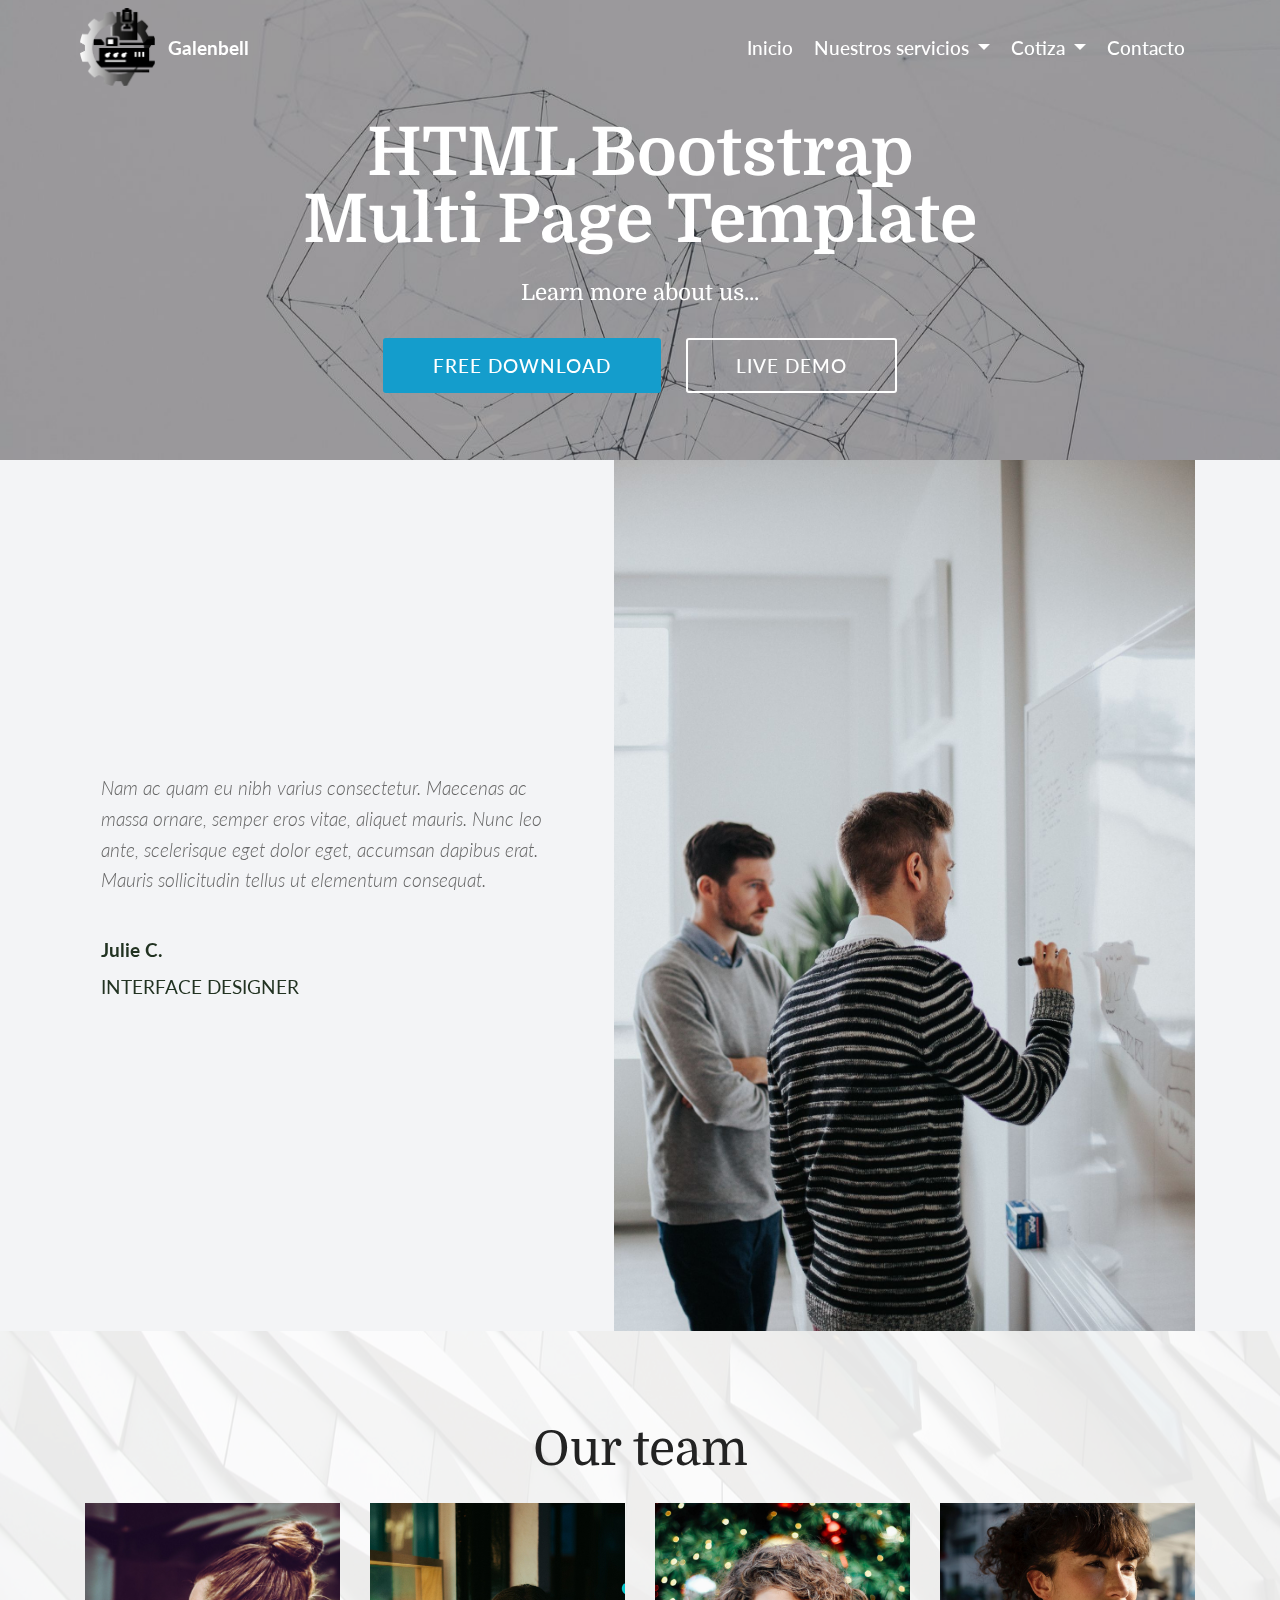
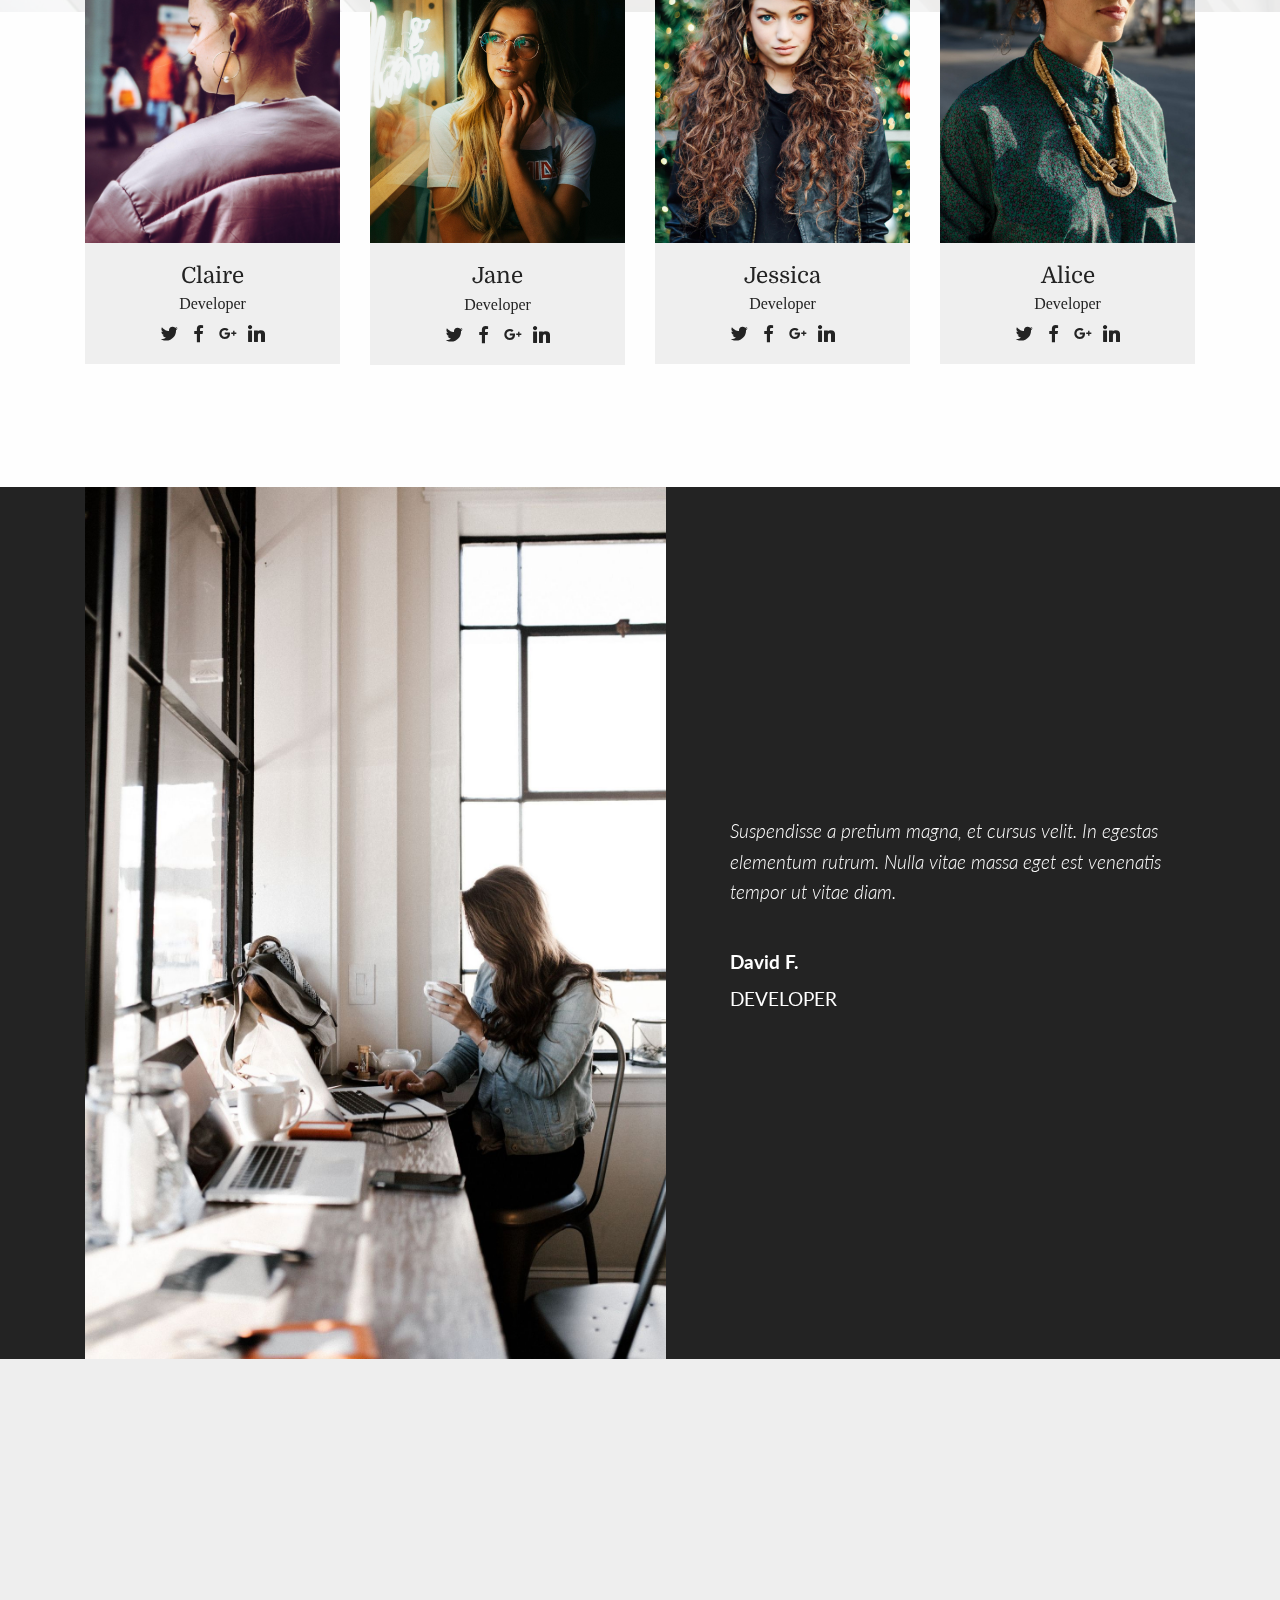
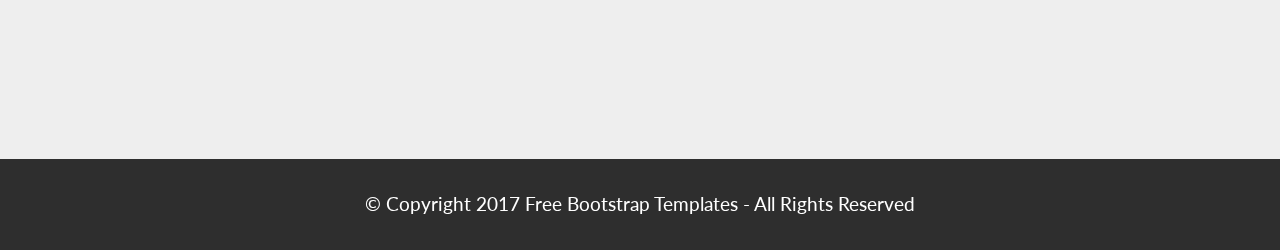
==== multi-page-template.html @ 6aacd571 "domingo-31" ====
<!DOCTYPE html>
<html  >
<head>
  <!-- Site made with Mobirise Website Builder v4.12.4, https://mobirise.com -->
  <meta charset="UTF-8">
  <meta http-equiv="X-UA-Compatible" content="IE=edge">
  <meta name="generator" content="Mobirise v4.12.4, mobirise.com">
  <meta name="viewport" content="width=device-width, initial-scale=1, minimum-scale=1">
  <link rel="shortcut icon" href="assets/images/herta-152x159.png" type="image/x-icon">
  <meta name="description" content="Best Bootstrap HTML Multi Page Template - Free Download">
  
  
  <title>Free HTML Bootstrap Multi Page Template</title>
  <link rel="stylesheet" href="assets/bootstrap/css/bootstrap.min.css">
  <link rel="stylesheet" href="assets/bootstrap/css/bootstrap-grid.min.css">
  <link rel="stylesheet" href="assets/bootstrap/css/bootstrap-reboot.min.css">
  <link rel="stylesheet" href="assets/tether/tether.min.css">
  <link rel="stylesheet" href="assets/dropdown/css/style.css">
  <link rel="stylesheet" href="assets/socicon/css/styles.css">
  <link rel="stylesheet" href="assets/theme/css/style.css">
  <link rel="preload" as="style" href="assets/mobirise/css/mbr-additional.css"><link rel="stylesheet" href="assets/mobirise/css/mbr-additional.css" type="text/css">
  
  
  
</head>
<body>

<!-- Analytics -->
<noscript><iframe src="//www.googletagmanager.com/ns.html?id=GTM-PFK425"
height="0" width="0" style="display:none;visibility:hidden"></iframe></noscript>
<script>(function(w,d,s,l,i){w[l]=w[l]||[];w[l].push({'gtm.start':
new Date().getTime(),event:'gtm.js'});var f=d.getElementsByTagName(s)[0],
j=d.createElement(s),dl=l!='dataLayer'?'&l='+l:'';j.async=true;j.src=
'//www.googletagmanager.com/gtm.js?id='+i+dl;f.parentNode.insertBefore(j,f);
})(window,document,'script','dataLayer','GTM-PFK425');</script>
<!-- /Analytics -->


  <section class="menu cid-qyY7WBynLk" once="menu" id="menu1-c">

    

    <nav class="navbar navbar-expand beta-menu navbar-dropdown align-items-center navbar-fixed-top navbar-toggleable-sm bg-color transparent">
        <button class="navbar-toggler navbar-toggler-right" type="button" data-toggle="collapse" data-target="#navbarSupportedContent" aria-controls="navbarSupportedContent" aria-expanded="false" aria-label="Toggle navigation">
            <div class="hamburger">
                <span></span>
                <span></span>
                <span></span>
                <span></span>
            </div>
        </button>
        <div class="menu-logo">
            <div class="navbar-brand">
                <span class="navbar-logo">
                    <a href="https://mobirise.com">
                         <img src="assets/images/herta-152x159.png" alt="Mobirise" title="" style="height: 4.9rem;">
                    </a>
                </span>
                <span class="navbar-caption-wrap"><a class="navbar-caption text-white display-4" href="https://mobirise.com/bootstrap-template/">Galenbell</a></span>
            </div>
        </div>
          <div class="collapse navbar-collapse" id="navbarSupportedContent">
            <ul class="navbar-nav nav-dropdown nav-right" data-app-modern-menu="true"><li class="nav-item"><a class="nav-link link text-white display-4" href="#top" aria-expanded="true">
                        
                        Inicio</a></li>
                <li class="nav-item dropdown"><a class="nav-link link dropdown-toggle text-white display-4" href="index.html#services3-k" data-toggle="dropdown-submenu" aria-expanded="false">
                        
                        Nuestros servicios&nbsp;</a><div class="dropdown-menu"><a class="dropdown-item text-white display-4" href="https://mobirise.com/bootstrap-template/shopping-cart-template.html"></a><a class="dropdown-item text-white display-4" href="https://mobirise.com/bootstrap-template/contact-form-template.html"></a></div></li>
                
                <li class="nav-item dropdown">
                    <a class="nav-link link dropdown-toggle text-white display-4" href="index.html#header15-2" data-toggle="dropdown-submenu" aria-expanded="false">Cotiza&nbsp;</a><div class="dropdown-menu"><a class="dropdown-item text-white display-4" href="https://mobirise.com/bootstrap-template/one-page.html"></a></div>
                </li><li class="nav-item"><a class="nav-link link text-white display-4" href="index.html#footer2-a" aria-expanded="false">Contacto&nbsp;</a></li></ul>
            
        </div>
    </nav>
</section>

<section class="engine"><a href="https://mobirise.info/p">web templates free download</a></section><section class="mbr-section content5 cid-qzaiAC1a7Y mbr-parallax-background" id="content5-d">

    

    <div class="mbr-overlay" style="opacity: 0.5; background-color: rgb(79, 73, 67);">
    </div>

    <div class="container">
        <div class="media-container-row">
            <div class="title col-12 col-md-8">
                <h1 class="align-center mbr-bold mbr-white pb-3 mbr-fonts-style display-1">HTML Bootstrap Multi Page Template</h1>
                <h3 class="mbr-section-subtitle align-center mbr-light mbr-white pb-3 mbr-fonts-style display-5">Learn more about us...</h3>
                
                <div class="mbr-section-btn align-center"><a class="btn btn-primary display-4" href="https://mobirise.com/bootstrap-template/mobirise-free-template.zip">FREE DOWNLOAD</a>
                    <a class="btn btn-white-outline display-4" href="#">LIVE DEMO</a></div>
            </div>
        </div>
    </div>
</section>

<section class="testimonials3 cid-qzajqq5WCZ" id="testimonials3-e">

    

    

    <div class="container">
        <div class="media-container-row">
            <div class="media-content px-3 align-self-center mbr-white py-2">
                <p class="mbr-text testimonial-text mbr-fonts-style display-7">
                   Nam ac quam eu nibh varius consectetur. Maecenas ac massa ornare, semper eros vitae, aliquet mauris. Nunc leo ante, scelerisque eget dolor eget, accumsan dapibus erat. Mauris sollicitudin tellus ut elementum consequat.&nbsp;</p>
                <p class="mbr-author-name pt-4 mb-2 mbr-fonts-style display-7">
                   Julie C.
                </p>
                <p class="mbr-author-desc mbr-fonts-style display-7">
                   INTERFACE DESIGNER
                </p>
            </div>

            <div class="mbr-figure pl-lg-5" style="width: 130%;">
              <img src="assets/images/jonathan-velasquez-384018-1333x2000.jpg" alt="" title="">
            </div>
        </div>
    </div>
</section>

<section class="features16 cid-qzajtcVNI0 mbr-parallax-background" id="features16-g">
    
    
    <div class="mbr-overlay" style="opacity: 0.9; background-color: rgb(255, 255, 255);">
    </div>
    <div class="container align-center">
        <h2 class="pb-3 mbr-fonts-style mbr-section-title display-2">
            Our team</h2>
        
        <div class="row media-row">
            
        <div class="team-item col-lg-3 col-md-6">
                <div class="item-image">
                    <img src="assets/images/mike-wilson-253599-2189x2918.jpg" alt="" title="">
                </div>
                <div class="item-caption py-3">
                    <div class="item-name px-2">
                        <p class="mbr-fonts-style display-5">
                           Claire</p>
                    </div>
                    <div class="item-role px-2">
                        <p>Developer</p>
                    </div>
                    <div class="item-social pt-2">
                        <a href="https://twitter.com/mobirise" target="_blank">
                            <span class="p-1 socicon-twitter socicon mbr-iconfont mbr-iconfont-social"></span>
                            <span class="p-1 socicon-facebook socicon mbr-iconfont mbr-iconfont-social"></span>
                            <span class="p-1 socicon-googleplus socicon mbr-iconfont mbr-iconfont-social"></span>
                            <span class="p-1 socicon-linkedin socicon mbr-iconfont mbr-iconfont-social"></span>
                            
                            
                        </a>
                    </div>
                </div>
            </div><div class="team-item col-lg-3 col-md-6">
                <div class="item-image">
                    <img src="assets/images/matthew-kane-368726-1996x2666.jpg" alt="" title="">
                </div>
                <div class="item-caption py-3">
                    <div class="item-name px-2">
                        <p class="mbr-fonts-style display-5">
                           Jane</p>
                    </div>
                    <div class="item-role px-2">
                        <p>Developer</p>
                    </div>
                    <div class="item-social pt-2">
                        <a href="https://twitter.com/mobirise" target="_blank">
                            <span class="p-1 socicon-twitter socicon mbr-iconfont mbr-iconfont-social"></span>
                            <span class="p-1 socicon-facebook socicon mbr-iconfont mbr-iconfont-social"></span>
                            <span class="p-1 socicon-googleplus socicon mbr-iconfont mbr-iconfont-social"></span>
                            <span class="p-1 socicon-linkedin socicon mbr-iconfont mbr-iconfont-social"></span>
                            
                            
                        </a>
                    </div>
                </div>
            </div><div class="team-item col-lg-3 col-md-6">
                <div class="item-image">
                    <img src="assets/images/drew-graham-332559-1500x2000.jpg" alt="" title="">
                </div>
                <div class="item-caption py-3">
                    <div class="item-name px-2">
                        <p class="mbr-fonts-style display-5">
                           Jessica</p>
                    </div>
                    <div class="item-role px-2">
                        <p>Developer</p>
                    </div>
                    <div class="item-social pt-2">
                        <a href="https://twitter.com/mobirise" target="_blank">
                            <span class="p-1 socicon-twitter socicon mbr-iconfont mbr-iconfont-social"></span>
                            <span class="p-1 socicon-facebook socicon mbr-iconfont mbr-iconfont-social"></span>
                            <span class="p-1 socicon-googleplus socicon mbr-iconfont mbr-iconfont-social"></span>
                            <span class="p-1 socicon-linkedin socicon mbr-iconfont mbr-iconfont-social"></span>
                            
                            
                        </a>
                    </div>
                </div>
            </div><div class="team-item col-lg-3 col-md-6">
                <div class="item-image">
                    <img src="assets/images/rawpixel-com-330235-1500x2000.jpg" alt="" title="">
                </div>
                <div class="item-caption py-3">
                    <div class="item-name px-2">
                        <p class="mbr-fonts-style display-5">Alice</p>
                    </div>
                    <div class="item-role px-2">
                        <p>Developer</p>
                    </div>
                    <div class="item-social pt-2">
                        <a href="https://twitter.com/mobirise" target="_blank">
                            <span class="p-1 socicon-twitter socicon mbr-iconfont mbr-iconfont-social"></span>
                            <span class="p-1 socicon-facebook socicon mbr-iconfont mbr-iconfont-social"></span>
                            <span class="p-1 socicon-googleplus socicon mbr-iconfont mbr-iconfont-social"></span>
                            <span class="p-1 socicon-linkedin socicon mbr-iconfont mbr-iconfont-social"></span>
                            
                            
                        </a>
                    </div>
                </div>
            </div></div>    
    </div>
</section>

<section class="testimonials2 cid-qzajqO2DCC" id="testimonials2-f">

    

    

    <div class="container">
        <div class="media-container-row">
            <div class="mbr-figure pr-lg-5" style="width: 130%;">
              <img src="assets/images/andrew-neel-218073-1333x2000.jpg" alt="" title="">
            </div>
            <div class="media-content px-3 align-self-center mbr-white py-2">
                    <p class="mbr-text testimonial-text mbr-fonts-style display-7">
                       Suspendisse a pretium magna, et cursus velit. In egestas elementum rutrum. Nulla vitae massa eget est venenatis tempor ut vitae diam.
                    </p>
                    <p class="mbr-author-name pt-4 mb-2 mbr-fonts-style display-7">
                       David F.
                    </p>
                    <p class="mbr-author-desc mbr-fonts-style display-7">
                       DEVELOPER
                    </p>
            </div>
        </div>
    </div>
</section>

<section class="map1 cid-qzakXpK2SH" id="map1-h">

     

    <div class="google-map"></div>
</section>

<section once="" class="cid-qzakYiRxfz" id="footer6-i">

    

    

    <div class="container">
        <div class="media-container-row align-center mbr-white">
            <div class="col-12">
                <p class="mbr-text mb-0 mbr-fonts-style display-7">
                    © Copyright 2017 <a href="https://mobirise.com/bootstrap-template/" class="text-white">Free Bootstrap Templates</a> - All Rights Reserved
                </p>
            </div>
        </div>
    </div>
</section>


  <script src="assets/web/assets/jquery/jquery.min.js"></script>
  <script src="assets/popper/popper.min.js"></script>
  <script src="assets/bootstrap/js/bootstrap.min.js"></script>
  <script src="assets/tether/tether.min.js"></script>
  <script src="assets/smoothscroll/smooth-scroll.js"></script>
  <script src="assets/dropdown/js/nav-dropdown.js"></script>
  <script src="assets/dropdown/js/navbar-dropdown.js"></script>
  <script src="assets/touchswipe/jquery.touch-swipe.min.js"></script>
  <script src="assets/parallax/jarallax.min.js"></script>
  <script src="assets/theme/js/script.js"></script>
  
  
</body>
</html>
---- assets/dropdown/css/style.css ----
.navbar-dropdown {
  left: 0;
  padding: 0;
  position: absolute;
  right: 0;
  top: 0;
  transition: all 0.45s ease;
  z-index: 1030;
  background: #282828; }
  .navbar-dropdown .navbar-logo {
    margin-right: 0.8rem;
    transition: margin 0.3s ease-in-out;
    vertical-align: middle; }
    .navbar-dropdown .navbar-logo img {
      height: 3.125rem;
      transition: all 0.3s ease-in-out; }
    .navbar-dropdown .navbar-logo.mbr-iconfont {
      font-size: 3.125rem;
      line-height: 3.125rem; }
  .navbar-dropdown .navbar-caption {
    font-weight: 700;
    white-space: normal;
    vertical-align: -4px;
    line-height: 3.125rem !important; }
    .navbar-dropdown .navbar-caption, .navbar-dropdown .navbar-caption:hover {
      color: inherit;
      text-decoration: none; }
  .navbar-dropdown .mbr-iconfont + .navbar-caption {
    vertical-align: -1px; }
  .navbar-dropdown.navbar-fixed-top {
    position: fixed; }
  .navbar-dropdown .navbar-brand span {
    vertical-align: -4px; }
  .navbar-dropdown.bg-color.transparent {
    background: none; }
  .navbar-dropdown.navbar-short .navbar-brand {
    padding: 0.625rem 0; }
    .navbar-dropdown.navbar-short .navbar-brand span {
      vertical-align: -1px; }
  .navbar-dropdown.navbar-short .navbar-caption {
    line-height: 2.375rem !important;
    vertical-align: -2px; }
  .navbar-dropdown.navbar-short .navbar-logo {
    margin-right: 0.5rem; }
    .navbar-dropdown.navbar-short .navbar-logo img {
      height: 2.375rem; }
    .navbar-dropdown.navbar-short .navbar-logo.mbr-iconfont {
      font-size: 2.375rem;
      line-height: 2.375rem; }
  .navbar-dropdown.navbar-short .mbr-table-cell {
    height: 3.625rem; }
  .navbar-dropdown .navbar-close {
    left: 0.6875rem;
    position: fixed;
    top: 0.75rem;
    z-index: 1000; }
  .navbar-dropdown .hamburger-icon {
    content: "";
    display: inline-block;
    vertical-align: middle;
    width: 16px;
    -webkit-box-shadow: 0 -6px 0 1px #282828,0 0 0 1px #282828,0 6px 0 1px #282828;
    -moz-box-shadow: 0 -6px 0 1px #282828,0 0 0 1px #282828,0 6px 0 1px #282828;
    box-shadow: 0 -6px 0 1px #282828,0 0 0 1px #282828,0 6px 0 1px #282828; }

.dropdown-menu .dropdown-toggle[data-toggle="dropdown-submenu"]::after {
  border-bottom: 0.35em solid transparent;
  border-left: 0.35em solid;
  border-right: 0;
  border-top: 0.35em solid transparent;
  margin-left: 0.3rem; }

.dropdown-menu .dropdown-item:focus {
  outline: 0; }

.nav-dropdown {
  font-size: 0.75rem;
  font-weight: 500;
  height: auto !important; }
  .nav-dropdown .nav-btn {
    padding-left: 1rem; }
  .nav-dropdown .link {
    margin: .667em 1.667em;
    font-weight: 500;
    padding: 0;
    transition: color .2s ease-in-out; }
    .nav-dropdown .link.dropdown-toggle {
      margin-right: 2.583em; }
      .nav-dropdown .link.dropdown-toggle::after {
        margin-left: .25rem;
        border-top: 0.35em solid;
        border-right: 0.35em solid transparent;
        border-left: 0.35em solid transparent;
        border-bottom: 0; }
      .nav-dropdown .link.dropdown-toggle[aria-expanded="true"] {
        margin: 0;
        padding: 0.667em 3.263em  0.667em 1.667em; }
  .nav-dropdown .link::after,
  .nav-dropdown .dropdown-item::after {
    color: inherit; }
  .nav-dropdown .btn {
    font-size: 0.75rem;
    font-weight: 700;
    letter-spacing: 0;
    margin-bottom: 0;
    padding-left: 1.25rem;
    padding-right: 1.25rem; }
  .nav-dropdown .dropdown-menu {
    border-radius: 0;
    border: 0;
    left: 0;
    margin: 0;
    padding-bottom: 1.25rem;
    padding-top: 1.25rem;
    position: relative; }
  .nav-dropdown .dropdown-submenu {
    margin-left: 0.125rem;
    top: 0; }
  .nav-dropdown .dropdown-item {
    font-weight: 500;
    line-height: 2;
    padding: 0.3846em 4.615em 0.3846em 1.5385em;
    position: relative;
    transition: color .2s ease-in-out, background-color .2s ease-in-out; }
    .nav-dropdown .dropdown-item::after {
      margin-top: -0.3077em;
      position: absolute;
      right: 1.1538em;
      top: 50%; }
    .nav-dropdown .dropdown-item:focus, .nav-dropdown .dropdown-item:hover {
      background: none; }

@media (max-width: 767px) {
  .nav-dropdown.navbar-toggleable-sm {
    bottom: 0;
    display: none;
    left: 0;
    overflow-x: hidden;
    position: fixed;
    top: 0;
    transform: translateX(-100%);
    -ms-transform: translateX(-100%);
    -webkit-transform: translateX(-100%);
    width: 18.75rem;
    z-index: 999; } }
.nav-dropdown.navbar-toggleable-xl {
  bottom: 0;
  display: none;
  left: 0;
  overflow-x: hidden;
  position: fixed;
  top: 0;
  transform: translateX(-100%);
  -ms-transform: translateX(-100%);
  -webkit-transform: translateX(-100%);
  width: 18.75rem;
  z-index: 999; }

.nav-dropdown-sm {
  display: block !important;
  overflow-x: hidden;
  overflow: auto;
  padding-top: 3.875rem; }
  .nav-dropdown-sm::after {
    content: "";
    display: block;
    height: 3rem;
    width: 100%; }
  .nav-dropdown-sm.collapse.in ~ .navbar-close {
    display: block !important; }
  .nav-dropdown-sm.collapsing, .nav-dropdown-sm.collapse.in {
    transform: translateX(0);
    -ms-transform: translateX(0);
    -webkit-transform: translateX(0);
    transition: all 0.25s ease-out;
    -webkit-transition: all 0.25s ease-out;
    background: #282828; }
  .nav-dropdown-sm.collapsing[aria-expanded="false"] {
    transform: translateX(-100%);
    -ms-transform: translateX(-100%);
    -webkit-transform: translateX(-100%); }
  .nav-dropdown-sm .nav-item {
    display: block;
    margin-left: 0 !important;
    padding-left: 0; }
  .nav-dropdown-sm .link,
  .nav-dropdown-sm .dropdown-item {
    border-top: 1px dotted rgba(255, 255, 255, 0.1);
    font-size: 0.8125rem;
    line-height: 1.6;
    margin: 0 !important;
    padding: 0.875rem 2.4rem 0.875rem 1.5625rem !important;
    position: relative;
    white-space: normal; }
    .nav-dropdown-sm .link:focus, .nav-dropdown-sm .link:hover,
    .nav-dropdown-sm .dropdown-item:focus,
    .nav-dropdown-sm .dropdown-item:hover {
      background: rgba(0, 0, 0, 0.2) !important;
      color: #c0a375; }
  .nav-dropdown-sm .nav-btn {
    position: relative;
    padding: 1.5625rem 1.5625rem 0 1.5625rem; }
    .nav-dropdown-sm .nav-btn::before {
      border-top: 1px dotted rgba(255, 255, 255, 0.1);
      content: "";
      left: 0;
      position: absolute;
      top: 0;
      width: 100%; }
    .nav-dropdown-sm .nav-btn + .nav-btn {
      padding-top: 0.625rem; }
      .nav-dropdown-sm .nav-btn + .nav-btn::before {
        display: none; }
  .nav-dropdown-sm .btn {
    padding: 0.625rem 0; }
  .nav-dropdown-sm .dropdown-toggle[data-toggle="dropdown-submenu"]::after {
    margin-left: .25rem;
    border-top: 0.35em solid;
    border-right: 0.35em solid transparent;
    border-left: 0.35em solid transparent;
    border-bottom: 0; }
  .nav-dropdown-sm .dropdown-toggle[data-toggle="dropdown-submenu"][aria-expanded="true"]::after {
    border-top: 0;
    border-right: 0.35em solid transparent;
    border-left: 0.35em solid transparent;
    border-bottom: 0.35em solid; }
  .nav-dropdown-sm .dropdown-menu {
    margin: 0;
    padding: 0;
    position: relative;
    top: 0;
    left: 0;
    width: 100%;
    border: 0;
    float: none;
    border-radius: 0;
    background: none; }
  .nav-dropdown-sm .dropdown-submenu {
    left: 100%;
    margin-left: 0.125rem;
    margin-top: -1.25rem;
    top: 0; }

.navbar-toggleable-sm .nav-dropdown .dropdown-menu {
  position: absolute; }

.navbar-toggleable-sm .nav-dropdown .dropdown-submenu {
  left: 100%;
  margin-left: 0.125rem;
  margin-top: -1.25rem;
  top: 0; }

.navbar-toggleable-sm.opened .nav-dropdown .dropdown-menu {
  position: relative; }

.navbar-toggleable-sm.opened .nav-dropdown .dropdown-submenu {
  left: 0;
  margin-left: 00rem;
  margin-top: 0rem;
  top: 0; }

.is-builder .nav-dropdown.collapsing {
  transition: none !important; }

/*# sourceMappingURL=style.css.map */
---- assets/socicon/css/styles.css ----
@charset "UTF-8";

@font-face {
  font-family: 'Socicon';
  src:  url('../fonts/socicon.eot');
  src:  url('../fonts/socicon.eot?#iefix') format('embedded-opentype'),
    url('../fonts/socicon.woff2') format('woff2'),
    url('../fonts/socicon.ttf') format('truetype'),
    url('../fonts/socicon.woff') format('woff'),
    url('../fonts/socicon.svg#socicon') format('svg');
  font-weight: normal;
  font-style: normal;
}

[data-icon]:before {
  font-family: "socicon" !important;
  content: attr(data-icon);
  font-style: normal !important;
  font-weight: normal !important;
  font-variant: normal !important;
  text-transform: none !important;
  speak: none;
  line-height: 1;
  -webkit-font-smoothing: antialiased;
  -moz-osx-font-smoothing: grayscale;
}

[class^="socicon-"], [class*=" socicon-"] {
  /* use !important to prevent issues with browser extensions that change fonts */
  font-family: 'Socicon' !important;
  speak: none;
  font-style: normal;
  font-weight: normal;
  font-variant: normal;
  text-transform: none;
  line-height: 1;

  /* Better Font Rendering =========== */
  -webkit-font-smoothing: antialiased;
  -moz-osx-font-smoothing: grayscale;
}

.socicon-eitaa:before {
  content: "\e97c";
}
.socicon-soroush:before {
  content: "\e97d";
}
.socicon-bale:before {
  content: "\e97e";
}
.socicon-zazzle:before {
  content: "\e97b";
}
.socicon-society6:before {
  content: "\e97a";
}
.socicon-redbubble:before {
  content: "\e979";
}
.socicon-avvo:before {
  content: "\e978";
}
.socicon-stitcher:before {
  content: "\e977";
}
.socicon-googlehangouts:before {
  content: "\e974";
}
.socicon-dlive:before {
  content: "\e975";
}
.socicon-vsco:before {
  content: "\e976";
}
.socicon-flipboard:before {
  content: "\e973";
}
.socicon-ubuntu:before {
  content: "\e958";
}
.socicon-artstation:before {
  content: "\e959";
}
.socicon-invision:before {
  content: "\e95a";
}
.socicon-torial:before {
  content: "\e95b";
}
.socicon-collectorz:before {
  content: "\e95c";
}
.socicon-seenthis:before {
  content: "\e95d";
}
.socicon-googleplaymusic:before {
  content: "\e95e";
}
.socicon-debian:before {
  content: "\e95f";
}
.socicon-filmfreeway:before {
  content: "\e960";
}
.socicon-gnome:before {
  content: "\e961";
}
.socicon-itchio:before {
  content: "\e962";
}
.socicon-jamendo:before {
  content: "\e963";
}
.socicon-mix:before {
  content: "\e964";
}
.socicon-sharepoint:before {
  content: "\e965";
}
.socicon-tinder:before {
  content: "\e966";
}
.socicon-windguru:before {
  content: "\e967";
}
.socicon-cdbaby:before {
  content: "\e968";
}
.socicon-elementaryos:before {
  content: "\e969";
}
.socicon-stage32:before {
  content: "\e96a";
}
.socicon-tiktok:before {
  content: "\e96b";
}
.socicon-gitter:before {
  content: "\e96c";
}
.socicon-letterboxd:before {
  content: "\e96d";
}
.socicon-threema:before {
  content: "\e96e";
}
.socicon-splice:before {
  content: "\e96f";
}
.socicon-metapop:before {
  content: "\e970";
}
.socicon-naver:before {
  content: "\e971";
}
.socicon-remote:before {
  content: "\e972";
}
.socicon-internet:before {
  content: "\e957";
}
.socicon-moddb:before {
  content: "\e94b";
}
.socicon-indiedb:before {
  content: "\e94c";
}
.socicon-traxsource:before {
  content: "\e94d";
}
.socicon-gamefor:before {
  content: "\e94e";
}
.socicon-pixiv:before {
  content: "\e94f";
}
.socicon-myanimelist:before {
  content: "\e950";
}
.socicon-blackberry:before {
  content: "\e951";
}
.socicon-wickr:before {
  content: "\e952";
}
.socicon-spip:before {
  content: "\e953";
}
.socicon-napster:before {
  content: "\e954";
}
.socicon-beatport:before {
  content: "\e955";
}
.socicon-hackerone:before {
  content: "\e956";
}
.socicon-hackernews:before {
  content: "\e946";
}
.socicon-smashwords:before {
  content: "\e947";
}
.socicon-kobo:before {
  content: "\e948";
}
.socicon-bookbub:before {
  content: "\e949";
}
.socicon-mailru:before {
  content: "\e94a";
}
.socicon-gitlab:before {
  content: "\e945";
}
.socicon-instructables:before {
  content: "\e944";
}
.socicon-portfolio:before {
  content: "\e943";
}
.socicon-codered:before {
  content: "\e940";
}
.socicon-origin:before {
  content: "\e941";
}
.socicon-nextdoor:before {
  content: "\e942";
}
.socicon-udemy:before {
  content: "\e93f";
}
.socicon-livemaster:before {
  content: "\e93e";
}
.socicon-crunchbase:before {
  content: "\e93b";
}
.socicon-homefy:before {
  content: "\e93c";
}
.socicon-calendly:before {
  content: "\e93d";
}
.socicon-realtor:before {
  content: "\e90f";
}
.socicon-tidal:before {
  content: "\e910";
}
.socicon-qobuz:before {
  content: "\e911";
}
.socicon-natgeo:before {
  content: "\e912";
}
.socicon-mastodon:before {
  content: "\e913";
}
.socicon-unsplash:before {
  content: "\e914";
}
.socicon-homeadvisor:before {
  content: "\e915";
}
.socicon-angieslist:before {
  content: "\e916";
}
.socicon-codepen:before {
  content: "\e917";
}
.socicon-slack:before {
  content: "\e918";
}
.socicon-openaigym:before {
  content: "\e919";
}
.socicon-logmein:before {
  content: "\e91a";
}
.socicon-fiverr:before {
  content: "\e91b";
}
.socicon-gotomeeting:before {
  content: "\e91c";
}
.socicon-aliexpress:before {
  content: "\e91d";
}
.socicon-guru:before {
  content: "\e91e";
}
.socicon-appstore:before {
  content: "\e91f";
}
.socicon-homes:before {
  content: "\e920";
}
.socicon-zoom:before {
  content: "\e921";
}
.socicon-alibaba:before {
  content: "\e922";
}
.socicon-craigslist:before {
  content: "\e923";
}
.socicon-wix:before {
  content: "\e924";
}
.socicon-redfin:before {
  content: "\e925";
}
.socicon-googlecalendar:before {
  content: "\e926";
}
.socicon-shopify:before {
  content: "\e927";
}
.socicon-freelancer:before {
  content: "\e928";
}
.socicon-seedrs:before {
  content: "\e929";
}
.socicon-bing:before {
  content: "\e92a";
}
.socicon-doodle:before {
  content: "\e92b";
}
.socicon-bonanza:before {
  content: "\e92c";
}
.socicon-squarespace:before {
  content: "\e92d";
}
.socicon-toptal:before {
  content: "\e92e";
}
.socicon-gust:before {
  content: "\e92f";
}
.socicon-ask:before {
  content: "\e930";
}
.socicon-trulia:before {
  content: "\e931";
}
.socicon-loomly:before {
  content: "\e932";
}
.socicon-ghost:before {
  content: "\e933";
}
.socicon-upwork:before {
  content: "\e934";
}
.socicon-fundable:before {
  content: "\e935";
}
.socicon-booking:before {
  content: "\e936";
}
.socicon-googlemaps:before {
  content: "\e937";
}
.socicon-zillow:before {
  content: "\e938";
}
.socicon-niconico:before {
  content: "\e939";
}
.socicon-toneden:before {
  content: "\e93a";
}
.socicon-augment:before {
  content: "\e908";
}
.socicon-bitbucket:before {
  content: "\e909";
}
.socicon-fyuse:before {
  content: "\e90a";
}
.socicon-yt-gaming:before {
  content: "\e90b";
}
.socicon-sketchfab:before {
  content: "\e90c";
}
.socicon-mobcrush:before {
  content: "\e90d";
}
.socicon-microsoft:before {
  content: "\e90e";
}
.socicon-pandora:before {
  content: "\e907";
}
.socicon-messenger:before {
  content: "\e906";
}
.socicon-gamewisp:before {
  content: "\e905";
}
.socicon-bloglovin:before {
  content: "\e904";
}
.socicon-tunein:before {
  content: "\e903";
}
.socicon-gamejolt:before {
  content: "\e901";
}
.socicon-trello:before {
  content: "\e902";
}
.socicon-spreadshirt:before {
  content: "\e900";
}
.socicon-500px:before {
  content: "\e000";
}
.socicon-8tracks:before {
  content: "\e001";
}
.socicon-airbnb:before {
  content: "\e002";
}
.socicon-alliance:before {
  content: "\e003";
}
.socicon-amazon:before {
  content: "\e004";
}
.socicon-amplement:before {
  content: "\e005";
}
.socicon-android:before {
  content: "\e006";
}
.socicon-angellist:before {
  content: "\e007";
}
.socicon-apple:before {
  content: "\e008";
}
.socicon-appnet:before {
  content: "\e009";
}
.socicon-baidu:before {
  content: "\e00a";
}
.socicon-bandcamp:before {
  content: "\e00b";
}
.socicon-battlenet:before {
  content: "\e00c";
}
.socicon-mixer:before {
  content: "\e00d";
}
.socicon-bebee:before {
  content: "\e00e";
}
.socicon-bebo:before {
  content: "\e00f";
}
.socicon-behance:before {
  content: "\e010";
}
.socicon-blizzard:before {
  content: "\e011";
}
.socicon-blogger:before {
  content: "\e012";
}
.socicon-buffer:before {
  content: "\e013";
}
.socicon-chrome:before {
  content: "\e014";
}
.socicon-coderwall:before {
  content: "\e015";
}
.socicon-curse:before {
  content: "\e016";
}
.socicon-dailymotion:before {
  content: "\e017";
}
.socicon-deezer:before {
  content: "\e018";
}
.socicon-delicious:before {
  content: "\e019";
}
.socicon-deviantart:before {
  content: "\e01a";
}
.socicon-diablo:before {
  content: "\e01b";
}
.socicon-digg:before {
  content: "\e01c";
}
.socicon-discord:before {
  content: "\e01d";
}
.socicon-disqus:before {
  content: "\e01e";
}
.socicon-douban:before {
  content: "\e01f";
}
.socicon-draugiem:before {
  content: "\e020";
}
.socicon-dribbble:before {
  content: "\e021";
}
.socicon-drupal:before {
  content: "\e022";
}
.socicon-ebay:before {
  content: "\e023";
}
.socicon-ello:before {
  content: "\e024";
}
.socicon-endomodo:before {
  content: "\e025";
}
.socicon-envato:before {
  content: "\e026";
}
.socicon-etsy:before {
  content: "\e027";
}
.socicon-facebook:before {
  content: "\e028";
}
.socicon-feedburner:before {
  content: "\e029";
}
.socicon-filmweb:before {
  content: "\e02a";
}
.socicon-firefox:before {
  content: "\e02b";
}
.socicon-flattr:before {
  content: "\e02c";
}
.socicon-flickr:before {
  content: "\e02d";
}
.socicon-formulr:before {
  content: "\e02e";
}
.socicon-forrst:before {
  content: "\e02f";
}
.socicon-foursquare:before {
  content: "\e030";
}
.socicon-friendfeed:before {
  content: "\e031";
}
.socicon-github:before {
  content: "\e032";
}
.socicon-goodreads:before {
  content: "\e033";
}
.socicon-google:before {
  content: "\e034";
}
.socicon-googlescholar:before {
  content: "\e035";
}
.socicon-googlegroups:before {
  content: "\e036";
}
.socicon-googlephotos:before {
  content: "\e037";
}
.socicon-googleplus:before {
  content: "\e038";
}
.socicon-grooveshark:before {
  content: "\e039";
}
.socicon-hackerrank:before {
  content: "\e03a";
}
.socicon-hearthstone:before {
  content: "\e03b";
}
.socicon-hellocoton:before {
  content: "\e03c";
}
.socicon-heroes:before {
  content: "\e03d";
}
.socicon-smashcast:before {
  content: "\e03e";
}
.socicon-horde:before {
  content: "\e03f";
}
.socicon-houzz:before {
  content: "\e040";
}
.socicon-icq:before {
  content: "\e041";
}
.socicon-identica:before {
  content: "\e042";
}
.socicon-imdb:before {
  content: "\e043";
}
.socicon-instagram:before {
  content: "\e044";
}
.socicon-issuu:before {
  content: "\e045";
}
.socicon-istock:before {
  content: "\e046";
}
.socicon-itunes:before {
  content: "\e047";
}
.socicon-keybase:before {
  content: "\e048";
}
.socicon-lanyrd:before {
  content: "\e049";
}
.socicon-lastfm:before {
  content: "\e04a";
}
.socicon-line:before {
  content: "\e04b";
}
.socicon-linkedin:before {
  content: "\e04c";
}
.socicon-livejournal:before {
  content: "\e04d";
}
.socicon-lyft:before {
  content: "\e04e";
}
.socicon-macos:before {
  content: "\e04f";
}
.socicon-mail:before {
  content: "\e050";
}
.socicon-medium:before {
  content: "\e051";
}
.socicon-meetup:before {
  content: "\e052";
}
.socicon-mixcloud:before {
  content: "\e053";
}
.socicon-modelmayhem:before {
  content: "\e054";
}
.socicon-mumble:before {
  content: "\e055";
}
.socicon-myspace:before {
  content: "\e056";
}
.socicon-newsvine:before {
  content: "\e057";
}
.socicon-nintendo:before {
  content: "\e058";
}
.socicon-npm:before {
  content: "\e059";
}
.socicon-odnoklassniki:before {
  content: "\e05a";
}
.socicon-openid:before {
  content: "\e05b";
}
.socicon-opera:before {
  content: "\e05c";
}
.socicon-outlook:before {
  content: "\e05d";
}
.socicon-overwatch:before {
  content: "\e05e";
}
.socicon-patreon:before {
  content: "\e05f";
}
.socicon-paypal:before {
  content: "\e060";
}
.socicon-periscope:before {
  content: "\e061";
}
.socicon-persona:before {
  content: "\e062";
}
.socicon-pinterest:before {
  content: "\e063";
}
.socicon-play:before {
  content: "\e064";
}
.socicon-player:before {
  content: "\e065";
}
.socicon-playstation:before {
  content: "\e066";
}
.socicon-pocket:before {
  content: "\e067";
}
.socicon-qq:before {
  content: "\e068";
}
.socicon-quora:before {
  content: "\e069";
}
.socicon-raidcall:before {
  content: "\e06a";
}
.socicon-ravelry:before {
  content: "\e06b";
}
.socicon-reddit:before {
  content: "\e06c";
}
.socicon-renren:before {
  content: "\e06d";
}
.socicon-researchgate:before {
  content: "\e06e";
}
.socicon-residentadvisor:before {
  content: "\e06f";
}
.socicon-reverbnation:before {
  content: "\e070";
}
.socicon-rss:before {
  content: "\e071";
}
.socicon-sharethis:before {
  content: "\e072";
}
.socicon-skype:before {
  content: "\e073";
}
.socicon-slideshare:before {
  content: "\e074";
}
.socicon-smugmug:before {
  content: "\e075";
}
.socicon-snapchat:before {
  content: "\e076";
}
.socicon-songkick:before {
  content: "\e077";
}
.socicon-soundcloud:before {
  content: "\e078";
}
.socicon-spotify:before {
  content: "\e079";
}
.socicon-stackexchange:before {
  content: "\e07a";
}
.socicon-stackoverflow:before {
  content: "\e07b";
}
.socicon-starcraft:before {
  content: "\e07c";
}
.socicon-stayfriends:before {
  content: "\e07d";
}
.socicon-steam:before {
  content: "\e07e";
}
.socicon-storehouse:before {
  content: "\e07f";
}
.socicon-strava:before {
  content: "\e080";
}
.socicon-streamjar:before {
  content: "\e081";
}
.socicon-stumbleupon:before {
  content: "\e082";
}
.socicon-swarm:before {
  content: "\e083";
}
.socicon-teamspeak:before {
  content: "\e084";
}
.socicon-teamviewer:before {
  content: "\e085";
}
.socicon-technorati:before {
  content: "\e086";
}
.socicon-telegram:before {
  content: "\e087";
}
.socicon-tripadvisor:before {
  content: "\e088";
}
.socicon-tripit:before {
  content: "\e089";
}
.socicon-triplej:before {
  content: "\e08a";
}
.socicon-tumblr:before {
  content: "\e08b";
}
.socicon-twitch:before {
  content: "\e08c";
}
.socicon-twitter:before {
  content: "\e08d";
}
.socicon-uber:before {
  content: "\e08e";
}
.socicon-ventrilo:before {
  content: "\e08f";
}
.socicon-viadeo:before {
  content: "\e090";
}
.socicon-viber:before {
  content: "\e091";
}
.socicon-viewbug:before {
  content: "\e092";
}
.socicon-vimeo:before {
  content: "\e093";
}
.socicon-vine:before {
  content: "\e094";
}
.socicon-vkontakte:before {
  content: "\e095";
}
.socicon-warcraft:before {
  content: "\e096";
}
.socicon-wechat:before {
  content: "\e097";
}
.socicon-weibo:before {
  content: "\e098";
}
.socicon-whatsapp:before {
  content: "\e099";
}
.socicon-wikipedia:before {
  content: "\e09a";
}
.socicon-windows:before {
  content: "\e09b";
}
.socicon-wordpress:before {
  content: "\e09c";
}
.socicon-wykop:before {
  content: "\e09d";
}
.socicon-xbox:before {
  content: "\e09e";
}
.socicon-xing:before {
  content: "\e09f";
}
.socicon-yahoo:before {
  content: "\e0a0";
}
.socicon-yammer:before {
  content: "\e0a1";
}
.socicon-yandex:before {
  content: "\e0a2";
}
.socicon-yelp:before {
  content: "\e0a3";
}
.socicon-younow:before {
  content: "\e0a4";
}
.socicon-youtube:before {
  content: "\e0a5";
}
.socicon-zapier:before {
  content: "\e0a6";
}
.socicon-zerply:before {
  content: "\e0a7";
}
.socicon-zomato:before {
  content: "\e0a8";
}
.socicon-zynga:before {
  content: "\e0a9";
}
---- assets/theme/css/style.css ----
/*!
 * Mobirise v4 theme (https://mobirise.com/)
 * Copyright 2017 Mobirise
 */
section {
  background-color: #eeeeee;
}

.form-control:focus {
  box-shadow: none;
}

:focus {
  outline: none;
}

body {
  font-style: normal;
  line-height: 1.5;
}

section,
.container,
.container-fluid {
  position: relative;
  word-wrap: break-word;
}

a.mbr-iconfont:hover {
  text-decoration: none;
}

.article .lead p,
.article .lead ul,
.article .lead ol,
.article .lead pre,
.article .lead blockquote {
  margin-bottom: 0;
}

ul,
ol,
pre,
blockquote {
  margin-bottom: 2.3125rem;
}

pre {
  background: #f4f4f4;
  padding: 10px 24px;
  white-space: pre-wrap;
}

.inactive {
  -webkit-user-select: none;
  -moz-user-select: none;
  -ms-user-select: none;
  user-select: none;
  pointer-events: none;
  -webkit-user-drag: none;
  user-drag: none;
}

.mbr-section__comments .row {
  justify-content: center;
  -webkit-justify-content: center;
}

a {
  font-style: normal;
  font-weight: 400;
  cursor: pointer;
}

a, a:hover {
  text-decoration: none;
}

figure {
  margin-bottom: 0;
}

body {
  color: #232323;
}

h1,
h2,
h3,
h4,
h5,
h6,
.h1,
.h2,
.h3,
.h4,
.h5,
.h6,
.display-1,
.display-2,
.display-3,
.display-4 {
  line-height: 1;
  word-break: break-word;
  word-wrap: break-word;
}

.mbr-section-title {
  font-style: normal;
  line-height: 1.2;
}

.mbr-section-subtitle {
  line-height: 1.3;
}

.mbr-text {
  font-style: normal;
  line-height: 1.6;
}

b,
strong {
  font-weight: bold;
}

blockquote {
  padding: 10px 0 10px 20px;
  position: relative;
  border-left: 2px solid;
  border-color: #ff3366;
}

input:-webkit-autofill, input:-webkit-autofill:hover, input:-webkit-autofill:focus, input:-webkit-autofill:active {
  transition-delay: 9999s;
  transition-property: background-color, color;
}

textarea[type='hidden'] {
  display: none;
}

body {
  position: relative;
}

section {
  background-position: 50% 50%;
  background-repeat: no-repeat;
  background-size: cover;
}

section .mbr-background-video,
section .mbr-background-video-preview {
  position: absolute;
  bottom: 0;
  left: 0;
  right: 0;
  top: 0;
}

.hidden {
  visibility: hidden;
}

.mbr-z-index20 {
  z-index: 20;
}

/*! Base colors */
.mbr-white {
  color: #ffffff;
}

.mbr-black {
  color: #000000;
}

.mbr-bg-white {
  background-color: #ffffff;
}

.mbr-bg-black {
  background-color: #000000;
}

/*! Text-aligns */
.align-left {
  text-align: left;
}

.align-center {
  text-align: center;
}

.align-right {
  text-align: right;
}

@media (max-width: 767px) {
  .align-left,
  .align-center,
  .align-right,
  .mbr-section-btn,
  .mbr-section-title {
    text-align: center;
  }
}

/*! Font-weight  */
.mbr-light {
  font-weight: 300;
}

.mbr-regular {
  font-weight: 400;
}

.mbr-semibold {
  font-weight: 500;
}

.mbr-bold {
  font-weight: 700;
}

/*! Media  */
.media-size-item {
  -moz-flex: 1 1 auto;
  -o-flex: 1 1 auto;
  flex: 1 1 auto;
}

.media-content {
  flex-basis: 100%;
}

.media-container-row {
  display: flex;
  flex-direction: row;
  flex-wrap: wrap;
  justify-content: center;
  align-content: center;
  align-items: start;
}

.media-container-row .media-size-item {
  width: 400px;
}

.media-container-column {
  display: flex;
  flex-direction: column;
  flex-wrap: wrap;
  justify-content: center;
  align-content: center;
  align-items: stretch;
}

.media-container-column > * {
  width: 100%;
}

@media (min-width: 992px) {
  .media-container-row {
    flex-wrap: nowrap;
  }
}

figure {
  overflow: hidden;
}

figure[mbr-media-size] {
  transition: width 0.1s;
}

.mbr-figure img,
.mbr-figure iframe {
  display: block;
  width: 100%;
}

.card {
  background-color: transparent;
  border: none;
}

.card-box {
  width: 100%;
}

.card-img {
  text-align: center;
  flex-shrink: 0;
  -webkit-flex-shrink: 0;
}

.media {
  max-width: 100%;
  margin: 0 auto;
}

.mbr-figure {
  -ms-grid-row-align: center;
  align-self: center;
}

.media-container > div {
  max-width: 100%;
}

.mbr-figure img,
.card-img img {
  width: 100%;
}

@media (max-width: 991px) {
  .media-size-item {
    width: auto !important;
  }
  .media {
    width: auto;
  }
  .mbr-figure {
    width: 100% !important;
  }
}

/*! Buttons */
.btn {
  font-weight: 500;
  border-width: 2px;
  font-style: normal;
  letter-spacing: 1px;
  margin: .4rem .8rem;
  white-space: normal;
  transition: all .3s ease-in-out;
  display: inline-flex;
  align-items: center;
  justify-content: center;
  word-break: break-word;
  -webkit-align-items: center;
  -webkit-justify-content: center;
  display: -webkit-inline-flex;
}

.btn-sm {
  font-weight: 500;
  letter-spacing: 1px;
  transition: all .3s ease-in-out;
}

.btn-md {
  font-weight: 500;
  letter-spacing: 1px;
  margin: .4rem .8rem !important;
  transition: all .3s ease-in-out;
}

.btn-lg {
  font-weight: 500;
  letter-spacing: 1px;
  margin: .4rem .8rem !important;
  transition: all .3s ease-in-out;
}

.mbr-section-btn {
  margin-left: -0.25rem;
  margin-right: -0.25rem;
  font-size: 0;
}

nav .mbr-section-btn {
  margin-left: 0rem;
  margin-right: 0rem;
}

.btn-form {
  border-radius: 0;
}

.btn-form:hover {
  cursor: pointer;
}

/*! Btn icon margin */
.btn .mbr-iconfont,
.btn.btn-sm .mbr-iconfont {
  cursor: pointer;
  margin-right: 0.5rem;
}

.btn.btn-md .mbr-iconfont,
.btn.btn-md .mbr-iconfont {
  margin-right: 0.8rem;
}

.mbr-regular {
  font-weight: 400;
}

.mbr-semibold {
  font-weight: 500;
}

.mbr-bold {
  font-weight: 700;
}

[type='submit'] {
  -webkit-appearance: none;
}

/*! Full-screen */
.mbr-fullscreen .mbr-overlay {
  min-height: 100vh;
}

.mbr-fullscreen {
  display: flex;
  display: -moz-flex;
  display: -ms-flex;
  display: -o-flex;
  align-items: center;
  -webkit-align-items: center;
  min-height: 100vh;
  padding-top: 3rem;
  padding-bottom: 3rem;
}

/*! Map */
.map {
  height: 25rem;
  position: relative;
}

.map iframe {
  width: 100%;
  height: 100%;
}

.mbr-overlay {
  background-color: #000;
  bottom: 0;
  left: 0;
  opacity: .5;
  position: absolute;
  right: 0;
  top: 0;
  z-index: 0;
  pointer-events: none;
}

/* Form */
blockquote {
  font-style: italic;
  padding: 10px 0 10px 20px;
  font-size: 1.09rem;
  position: relative;
  border-width: 3px;
}

.form-control {
  background-color: #f5f5f5;
  box-shadow: none;
  color: #565656;
  line-height: 1.43;
  min-height: 3.5em;
  padding: 1.07em .5em;
}

.form-control, .form-control:focus {
  border: 1px solid #e8e8e8;
}

.form-active .form-control:invalid {
  border-color: red;
}

.form-control-label {
  position: relative;
  cursor: pointer;
  margin-bottom: .357em;
  padding: 0;
}

.alert {
  color: #ffffff;
  border-radius: 0;
  border: 0;
  font-size: .875rem;
  line-height: 1.5;
  margin-bottom: 1.875rem;
  padding: 1.25rem;
  position: relative;
}

.alert.alert-form::after {
  background-color: inherit;
  bottom: -7px;
  content: "";
  display: block;
  height: 14px;
  left: 50%;
  margin-left: -7px;
  position: absolute;
  transform: rotate(45deg);
  width: 14px;
  -webkit-transform: rotate(45deg);
}

.form-asterisk {
  font-family: initial;
  position: absolute;
  top: -2px;
  font-weight: normal;
}

/*! Scroll to top arrow */
#scrollToTop a i:before {
  content: '';
  position: absolute;
  height: 40%;
  top: 25%;
  background: #fff;
  width: 2px;
  left: calc(50% - 1px);
}

#scrollToTop a i:after {
  content: '';
  position: absolute;
  display: block;
  border-top: 2px solid #fff;
  border-right: 2px solid #fff;
  width: 40%;
  height: 40%;
  left: 30%;
  bottom: 30%;
  transform: rotate(135deg);
  -webkit-transform: rotate(135deg);
}

.mbr-arrow-up {
  bottom: 25px;
  right: 90px;
  position: fixed;
  text-align: right;
  z-index: 5000;
  color: #ffffff;
  font-size: 32px;
  transform: rotate(180deg);
  -webkit-transform: rotate(180deg);
}

.mbr-arrow-up a {
  background: rgba(0, 0, 0, 0.2);
  border-radius: 3px;
  color: #fff;
  display: inline-block;
  height: 60px;
  width: 60px;
  outline-style: none !important;
  position: relative;
  text-decoration: none;
  transition: all 0.3s ease-in-out;
  cursor: pointer;
  text-align: center;
}

.mbr-arrow-up a:hover {
  background-color: rgba(0, 0, 0, 0.4);
}

.mbr-arrow-up a i {
  line-height: 60px;
}

.mbr-arrow-up-icon {
  display: block;
  color: #fff;
}

.mbr-arrow-up-icon::before {
  content: '\203a';
  display: inline-block;
  font-family: serif;
  font-size: 32px;
  line-height: 1;
  font-style: normal;
  position: relative;
  top: 6px;
  left: -4px;
  -webkit-transform: rotate(-90deg);
  transform: rotate(-90deg);
}

/*! Arrow Down */
.mbr-arrow {
  position: absolute;
  bottom: 45px;
  left: 50%;
  width: 60px;
  height: 60px;
  cursor: pointer;
  background-color: rgba(80, 80, 80, 0.5);
  border-radius: 50%;
  -webkit-transform: translateX(-50%);
  transform: translateX(-50%);
}

.mbr-arrow > a {
  display: inline-block;
  text-decoration: none;
  outline-style: none;
  -webkit-animation: arrowdown 1.7s ease-in-out infinite;
  animation: arrowdown 1.7s ease-in-out infinite;
}

.mbr-arrow > a > i {
  position: absolute;
  top: -2px;
  left: 15px;
  font-size: 2rem;
}

@keyframes arrowdown {
  0% {
    transform: translateY(0px);
    -webkit-transform: translateY(0px);
  }
  50% {
    transform: translateY(-5px);
    -webkit-transform: translateY(-5px);
  }
  100% {
    transform: translateY(0px);
    -webkit-transform: translateY(0px);
  }
}

@-webkit-keyframes arrowdown {
  0% {
    transform: translateY(0px);
    -webkit-transform: translateY(0px);
  }
  50% {
    transform: translateY(-5px);
    -webkit-transform: translateY(-5px);
  }
  100% {
    transform: translateY(0px);
    -webkit-transform: translateY(0px);
  }
}

@media (max-width: 500px) {
  .mbr-arrow-up {
    left: 50%;
    right: auto;
    transform: translateX(-50%) rotate(180deg);
    -webkit-transform: translateX(-50%) rotate(180deg);
  }
}

/*Gradients animation*/
@keyframes gradient-animation {
  from {
    background-position: 0% 100%;
    -webkit-animation-timing-function: ease-in-out;
            animation-timing-function: ease-in-out;
  }
  to {
    background-position: 100% 0%;
    -webkit-animation-timing-function: ease-in-out;
            animation-timing-function: ease-in-out;
  }
}

@-webkit-keyframes gradient-animation {
  from {
    background-position: 0% 100%;
    -webkit-animation-timing-function: ease-in-out;
            animation-timing-function: ease-in-out;
  }
  to {
    background-position: 100% 0%;
    -webkit-animation-timing-function: ease-in-out;
            animation-timing-function: ease-in-out;
  }
}

.bg-gradient {
  background-size: 200% 200%;
  animation: gradient-animation 5s infinite alternate;
  -webkit-animation: gradient-animation 5s infinite alternate;
}

.menu .navbar-brand {
  display: -webkit-flex;
}

.menu .navbar-brand span {
  display: flex;
  display: -webkit-flex;
}

.menu .navbar-brand .navbar-caption-wrap {
  display: -webkit-flex;
}

.menu .navbar-brand .navbar-logo img {
  display: -webkit-flex;
}

@media (min-width: 768px) and (max-width: 1023px) {
  .menu .navbar-toggleable-sm .navbar-nav {
    display: -ms-flexbox;
  }
}

@media (max-width: 1023px) {
  .menu .navbar-collapse {
    max-height: 93.5vh;
  }
  .menu .navbar-collapse.show {
    overflow: auto;
  }
}

@media (min-width: 1024px) {
  .menu .navbar-nav.nav-dropdown {
    display: -webkit-flex;
  }
  .menu .navbar-toggleable-sm .navbar-collapse {
    display: -webkit-flex !important;
  }
  .menu .collapsed .navbar-collapse {
    max-height: 93.5vh;
  }
  .menu .collapsed .navbar-collapse.show {
    overflow: auto;
  }
}

@media (max-width: 767px) {
  .menu .navbar-collapse {
    max-height: 80vh;
  }
}

/* Others*/
.note-check a[data-value=Rubik] {
  font-style: normal;
}

.mbr-arrow a {
  color: #ffffff;
}

@media (max-width: 767px) {
  .mbr-arrow {
    display: none;
  }
}

.navbar {
  display: -webkit-flex;
  -webkit-flex-wrap: wrap;
  -webkit-align-items: center;
  -webkit-justify-content: space-between;
}

.navbar-collapse {
  -webkit-flex-basis: 100%;
  -webkit-flex-grow: 1;
  -webkit-align-items: center;
}

.nav-dropdown .link {
  padding: 0.667em 1.667em !important;
  margin: 0 !important;
}

.nav {
  display: -webkit-flex;
  -webkit-flex-wrap: wrap;
}

.row {
  display: -webkit-flex;
  -webkit-flex-wrap: wrap;
}

.justify-content-center {
  -webkit-justify-content: center;
}

.form-inline {
  display: -webkit-flex;
  -webkit-align-items: center;
}

.card-wrapper {
  -webkit-flex: 1;
}

.carousel-control {
  z-index: 10;
  display: -webkit-flex;
  -webkit-align-items: center;
  -webkit-justify-content: center;
}

.carousel-controls {
  display: -webkit-flex;
}

.media {
  display: -webkit-flex;
}

.form-group:focus {
  outline: none;
}

.jq-selectbox__select {
  padding: 1.07em 0.5em;
  position: absolute;
  top: 0;
  left: 0;
  width: 100%;
}

.jq-selectbox__dropdown {
  position: absolute;
  top: 100%;
  left: 0 !important;
  width: 100% !important;
}

.jq-selectbox__trigger-arrow {
  -webkit-transform: translateY(-50%);
          transform: translateY(-50%);
}

.jq-selectbox li {
  padding: 1.07em 0.5em;
}

input[type='range'] {
  padding-left: 0 !important;
  padding-right: 0 !important;
}

.modal-dialog,
.modal-content {
  height: 100%;
}

.modal-dialog .carousel-inner {
  height: calc(100vh - 1.75rem);
}

@media (max-width: 575px) {
  .modal-dialog .carousel-inner {
    height: calc(100vh - 1rem);
  }
}

.carousel-item {
  text-align: center;
}

.carousel-item img {
  margin: auto;
}

.navbar-toggler {
  align-self: flex-start;
  padding: 0.25rem 0.75rem;
  font-size: 1.25rem;
  line-height: 1;
  background: transparent;
  border: 1px solid transparent;
  border-radius: 0.25rem;
}

.navbar-toggler:focus,
.navbar-toggler:hover {
  text-decoration: none;
}

.navbar-toggler-icon {
  display: inline-block;
  width: 1.5em;
  height: 1.5em;
  vertical-align: middle;
  content: '';
  background: no-repeat center center;
  background-size: 100% 100%;
}

.navbar-toggler-left {
  position: absolute;
  left: 1rem;
}

.navbar-toggler-right {
  position: absolute;
  right: 1rem;
}

@media (max-width: 575px) {
  .navbar-toggleable .navbar-nav .dropdown-menu {
    position: static;
    float: none;
  }
  .navbar-toggleable > .container {
    padding-right: 0;
    padding-left: 0;
  }
}

@media (min-width: 576px) {
  .navbar-toggleable {
    flex-direction: row;
    flex-wrap: nowrap;
    align-items: center;
  }
  .navbar-toggleable .navbar-nav {
    flex-direction: row;
  }
  .navbar-toggleable .navbar-nav .nav-link {
    padding-right: 0.5rem;
    padding-left: 0.5rem;
  }
  .navbar-toggleable > .container {
    display: flex;
    flex-wrap: nowrap;
    align-items: center;
  }
  .navbar-toggleable .navbar-collapse {
    display: flex !important;
    width: 100%;
  }
  .navbar-toggleable .navbar-toggler {
    display: none;
  }
}

@media (max-width: 767px) {
  .navbar-toggleable-sm .navbar-nav .dropdown-menu {
    position: static;
    float: none;
  }
  .navbar-toggleable-sm > .container {
    padding-right: 0;
    padding-left: 0;
  }
}

@media (min-width: 768px) {
  .navbar-toggleable-sm {
    flex-direction: row;
    flex-wrap: nowrap;
    align-items: center;
  }
  .navbar-toggleable-sm .navbar-nav {
    flex-direction: row;
  }
  .navbar-toggleable-sm .navbar-nav .nav-link {
    padding-right: 0.5rem;
    padding-left: 0.5rem;
  }
  .navbar-toggleable-sm > .container {
    display: flex;
    flex-wrap: nowrap;
    align-items: center;
  }
  .navbar-toggleable-sm .navbar-collapse {
    display: none;
    width: 100%;
  }
  .navbar-toggleable-sm .navbar-toggler {
    display: none;
  }
}

@media (max-width: 1023px) {
  .navbar-toggleable-md .navbar-nav .dropdown-menu {
    position: static;
    float: none;
  }
  .navbar-toggleable-md > .container {
    padding-right: 0;
    padding-left: 0;
  }
}

@media (min-width: 1024px) {
  .navbar-toggleable-md {
    flex-direction: row;
    flex-wrap: nowrap;
    align-items: center;
  }
  .navbar-toggleable-md .navbar-nav {
    flex-direction: row;
  }
  .navbar-toggleable-md .navbar-nav .nav-link {
    padding-right: 0.5rem;
    padding-left: 0.5rem;
  }
  .navbar-toggleable-md > .container {
    display: flex;
    flex-wrap: nowrap;
    align-items: center;
  }
  .navbar-toggleable-md .navbar-collapse {
    display: flex !important;
    width: 100%;
  }
  .navbar-toggleable-md .navbar-toggler {
    display: none;
  }
}

@media (max-width: 1199px) {
  .navbar-toggleable-lg .navbar-nav .dropdown-menu {
    position: static;
    float: none;
  }
  .navbar-toggleable-lg > .container {
    padding-right: 0;
    padding-left: 0;
  }
}

@media (min-width: 1200px) {
  .navbar-toggleable-lg {
    flex-direction: row;
    flex-wrap: nowrap;
    align-items: center;
  }
  .navbar-toggleable-lg .navbar-nav {
    flex-direction: row;
  }
  .navbar-toggleable-lg .navbar-nav .nav-link {
    padding-right: 0.5rem;
    padding-left: 0.5rem;
  }
  .navbar-toggleable-lg > .container {
    display: flex;
    flex-wrap: nowrap;
    align-items: center;
  }
  .navbar-toggleable-lg .navbar-collapse {
    display: flex !important;
    width: 100%;
  }
  .navbar-toggleable-lg .navbar-toggler {
    display: none;
  }
}

.navbar-toggleable-xl {
  flex-direction: row;
  flex-wrap: nowrap;
  align-items: center;
}

.navbar-toggleable-xl .navbar-nav .dropdown-menu {
  position: static;
  float: none;
}

.navbar-toggleable-xl > .container {
  padding-right: 0;
  padding-left: 0;
}

.navbar-toggleable-xl .navbar-nav {
  flex-direction: row;
}

.navbar-toggleable-xl .navbar-nav .nav-link {
  padding-right: 0.5rem;
  padding-left: 0.5rem;
}

.navbar-toggleable-xl > .container {
  display: flex;
  flex-wrap: nowrap;
  align-items: center;
}

.navbar-toggleable-xl .navbar-collapse {
  display: flex !important;
  width: 100%;
}

.navbar-toggleable-xl .navbar-toggler {
  display: none;
}

.card-img {
  width: auto;
}

.menu .navbar.collapsed:not(.beta-menu) {
  flex-direction: column;
}

.carousel-item.active,
.carousel-item-next,
.carousel-item-prev {
  display: flex;
}

.note-air-layout .dropup .dropdown-menu,
.note-air-layout .navbar-fixed-bottom .dropdown .dropdown-menu {
  bottom: initial !important;
}

html,
body {
  height: auto;
  min-height: 100vh;
}

.dropup .dropdown-toggle::after {
  display: none;
}
.engine {
	position: absolute;
	text-indent: -2400px;
	text-align: center;
	padding: 0;
	top: 0;
	left: -2400px;
}
---- assets/mobirise/css/mbr-additional.css ----
@import url(https://fonts.googleapis.com/css?family=Domine:400,700&display=swap);
@import url(https://fonts.googleapis.com/css?family=Lato:100,100i,300,300i,400,400i,700,700i,900,900i&display=swap);





body {
  font-family: Rubik;
}
.display-1 {
  font-family: 'Domine', serif;
  font-size: 4.2rem;
  font-display: swap;
}
.display-1 > .mbr-iconfont {
  font-size: 6.72rem;
}
.display-2 {
  font-family: 'Domine', serif;
  font-size: 3rem;
  font-display: swap;
}
.display-2 > .mbr-iconfont {
  font-size: 4.8rem;
}
.display-4 {
  font-family: 'Lato', sans-serif;
  font-size: 1.2rem;
  font-display: swap;
}
.display-4 > .mbr-iconfont {
  font-size: 1.92rem;
}
.display-5 {
  font-family: 'Domine', serif;
  font-size: 1.4rem;
  font-display: swap;
}
.display-5 > .mbr-iconfont {
  font-size: 2.24rem;
}
.display-7 {
  font-family: 'Lato', sans-serif;
  font-size: 1.2rem;
  font-display: swap;
}
.display-7 > .mbr-iconfont {
  font-size: 1.92rem;
}
/* ---- Fluid typography for mobile devices ---- */
/* 1.4 - font scale ratio ( bootstrap == 1.42857 ) */
/* 100vw - current viewport width */
/* (48 - 20)  48 == 48rem == 768px, 20 == 20rem == 320px(minimal supported viewport) */
/* 0.65 - min scale variable, may vary */
@media (max-width: 768px) {
  .display-1 {
    font-size: 3.36rem;
    font-size: calc( 2.12rem + (4.2 - 2.12) * ((100vw - 20rem) / (48 - 20)));
    line-height: calc( 1.4 * (2.12rem + (4.2 - 2.12) * ((100vw - 20rem) / (48 - 20))));
  }
  .display-2 {
    font-size: 2.4rem;
    font-size: calc( 1.7rem + (3 - 1.7) * ((100vw - 20rem) / (48 - 20)));
    line-height: calc( 1.4 * (1.7rem + (3 - 1.7) * ((100vw - 20rem) / (48 - 20))));
  }
  .display-4 {
    font-size: 0.96rem;
    font-size: calc( 1.07rem + (1.2 - 1.07) * ((100vw - 20rem) / (48 - 20)));
    line-height: calc( 1.4 * (1.07rem + (1.2 - 1.07) * ((100vw - 20rem) / (48 - 20))));
  }
  .display-5 {
    font-size: 1.12rem;
    font-size: calc( 1.14rem + (1.4 - 1.14) * ((100vw - 20rem) / (48 - 20)));
    line-height: calc( 1.4 * (1.14rem + (1.4 - 1.14) * ((100vw - 20rem) / (48 - 20))));
  }
}
/* Buttons */
.btn {
  padding: 1rem 3rem;
  border-radius: 3px;
}
.btn-sm {
  padding: 0.6rem 1.5rem;
  border-radius: 3px;
}
.btn-md {
  padding: 1rem 3rem;
  border-radius: 3px;
}
.btn-lg {
  padding: 1.2rem 3.2rem;
  border-radius: 3px;
}
.bg-primary {
  background-color: #149dcc !important;
}
.bg-success {
  background-color: #f7ed4a !important;
}
.bg-info {
  background-color: #82786e !important;
}
.bg-warning {
  background-color: #879a9f !important;
}
.bg-danger {
  background-color: #b1a374 !important;
}
.btn-primary,
.btn-primary:active {
  background-color: #149dcc !important;
  border-color: #149dcc !important;
  color: #ffffff !important;
}
.btn-primary:hover,
.btn-primary:focus,
.btn-primary.focus,
.btn-primary.active {
  color: #ffffff !important;
  background-color: #0d6786 !important;
  border-color: #0d6786 !important;
}
.btn-primary.disabled,
.btn-primary:disabled {
  color: #ffffff !important;
  background-color: #0d6786 !important;
  border-color: #0d6786 !important;
}
.btn-secondary,
.btn-secondary:active {
  background-color: #595959 !important;
  border-color: #595959 !important;
  color: #ffffff !important;
}
.btn-secondary:hover,
.btn-secondary:focus,
.btn-secondary.focus,
.btn-secondary.active {
  color: #ffffff !important;
  background-color: #333333 !important;
  border-color: #333333 !important;
}
.btn-secondary.disabled,
.btn-secondary:disabled {
  color: #ffffff !important;
  background-color: #333333 !important;
  border-color: #333333 !important;
}
.btn-info,
.btn-info:active {
  background-color: #82786e !important;
  border-color: #82786e !important;
  color: #ffffff !important;
}
.btn-info:hover,
.btn-info:focus,
.btn-info.focus,
.btn-info.active {
  color: #ffffff !important;
  background-color: #59524b !important;
  border-color: #59524b !important;
}
.btn-info.disabled,
.btn-info:disabled {
  color: #ffffff !important;
  background-color: #59524b !important;
  border-color: #59524b !important;
}
.btn-success,
.btn-success:active {
  background-color: #f7ed4a !important;
  border-color: #f7ed4a !important;
  color: #3f3c03 !important;
}
.btn-success:hover,
.btn-success:focus,
.btn-success.focus,
.btn-success.active {
  color: #3f3c03 !important;
  background-color: #eadd0a !important;
  border-color: #eadd0a !important;
}
.btn-success.disabled,
.btn-success:disabled {
  color: #3f3c03 !important;
  background-color: #eadd0a !important;
  border-color: #eadd0a !important;
}
.btn-warning,
.btn-warning:active {
  background-color: #879a9f !important;
  border-color: #879a9f !important;
  color: #ffffff !important;
}
.btn-warning:hover,
.btn-warning:focus,
.btn-warning.focus,
.btn-warning.active {
  color: #ffffff !important;
  background-color: #617479 !important;
  border-color: #617479 !important;
}
.btn-warning.disabled,
.btn-warning:disabled {
  color: #ffffff !important;
  background-color: #617479 !important;
  border-color: #617479 !important;
}
.btn-danger,
.btn-danger:active {
  background-color: #b1a374 !important;
  border-color: #b1a374 !important;
  color: #ffffff !important;
}
.btn-danger:hover,
.btn-danger:focus,
.btn-danger.focus,
.btn-danger.active {
  color: #ffffff !important;
  background-color: #8b7d4e !important;
  border-color: #8b7d4e !important;
}
.btn-danger.disabled,
.btn-danger:disabled {
  color: #ffffff !important;
  background-color: #8b7d4e !important;
  border-color: #8b7d4e !important;
}
.btn-white {
  color: #333333 !important;
}
.btn-white,
.btn-white:active {
  background-color: #ffffff !important;
  border-color: #ffffff !important;
  color: #808080 !important;
}
.btn-white:hover,
.btn-white:focus,
.btn-white.focus,
.btn-white.active {
  color: #808080 !important;
  background-color: #d9d9d9 !important;
  border-color: #d9d9d9 !important;
}
.btn-white.disabled,
.btn-white:disabled {
  color: #808080 !important;
  background-color: #d9d9d9 !important;
  border-color: #d9d9d9 !important;
}
.btn-black,
.btn-black:active {
  background-color: #333333 !important;
  border-color: #333333 !important;
  color: #ffffff !important;
}
.btn-black:hover,
.btn-black:focus,
.btn-black.focus,
.btn-black.active {
  color: #ffffff !important;
  background-color: #0d0d0d !important;
  border-color: #0d0d0d !important;
}
.btn-black.disabled,
.btn-black:disabled {
  color: #ffffff !important;
  background-color: #0d0d0d !important;
  border-color: #0d0d0d !important;
}
.btn-primary-outline,
.btn-primary-outline:active {
  background: none;
  border-color: #0b566f;
  color: #0b566f;
}
.btn-primary-outline:hover,
.btn-primary-outline:focus,
.btn-primary-outline.focus,
.btn-primary-outline.active {
  color: #ffffff;
  background-color: #149dcc;
  border-color: #149dcc;
}
.btn-primary-outline.disabled,
.btn-primary-outline:disabled {
  color: #ffffff !important;
  background-color: #149dcc !important;
  border-color: #149dcc !important;
}
.btn-secondary-outline,
.btn-secondary-outline:active {
  background: none;
  border-color: #262626;
  color: #262626;
}
.btn-secondary-outline:hover,
.btn-secondary-outline:focus,
.btn-secondary-outline.focus,
.btn-secondary-outline.active {
  color: #ffffff;
  background-color: #595959;
  border-color: #595959;
}
.btn-secondary-outline.disabled,
.btn-secondary-outline:disabled {
  color: #ffffff !important;
  background-color: #595959 !important;
  border-color: #595959 !important;
}
.btn-info-outline,
.btn-info-outline:active {
  background: none;
  border-color: #4b453f;
  color: #4b453f;
}
.btn-info-outline:hover,
.btn-info-outline:focus,
.btn-info-outline.focus,
.btn-info-outline.active {
  color: #ffffff;
  background-color: #82786e;
  border-color: #82786e;
}
.btn-info-outline.disabled,
.btn-info-outline:disabled {
  color: #ffffff !important;
  background-color: #82786e !important;
  border-color: #82786e !important;
}
.btn-success-outline,
.btn-success-outline:active {
  background: none;
  border-color: #d2c609;
  color: #d2c609;
}
.btn-success-outline:hover,
.btn-success-outline:focus,
.btn-success-outline.focus,
.btn-success-outline.active {
  color: #3f3c03;
  background-color: #f7ed4a;
  border-color: #f7ed4a;
}
.btn-success-outline.disabled,
.btn-success-outline:disabled {
  color: #3f3c03 !important;
  background-color: #f7ed4a !important;
  border-color: #f7ed4a !important;
}
.btn-warning-outline,
.btn-warning-outline:active {
  background: none;
  border-color: #55666b;
  color: #55666b;
}
.btn-warning-outline:hover,
.btn-warning-outline:focus,
.btn-warning-outline.focus,
.btn-warning-outline.active {
  color: #ffffff;
  background-color: #879a9f;
  border-color: #879a9f;
}
.btn-warning-outline.disabled,
.btn-warning-outline:disabled {
  color: #ffffff !important;
  background-color: #879a9f !important;
  border-color: #879a9f !important;
}
.btn-danger-outline,
.btn-danger-outline:active {
  background: none;
  border-color: #7a6e45;
  color: #7a6e45;
}
.btn-danger-outline:hover,
.btn-danger-outline:focus,
.btn-danger-outline.focus,
.btn-danger-outline.active {
  color: #ffffff;
  background-color: #b1a374;
  border-color: #b1a374;
}
.btn-danger-outline.disabled,
.btn-danger-outline:disabled {
  color: #ffffff !important;
  background-color: #b1a374 !important;
  border-color: #b1a374 !important;
}
.btn-black-outline,
.btn-black-outline:active {
  background: none;
  border-color: #000000;
  color: #000000;
}
.btn-black-outline:hover,
.btn-black-outline:focus,
.btn-black-outline.focus,
.btn-black-outline.active {
  color: #ffffff;
  background-color: #333333;
  border-color: #333333;
}
.btn-black-outline.disabled,
.btn-black-outline:disabled {
  color: #ffffff !important;
  background-color: #333333 !important;
  border-color: #333333 !important;
}
.btn-white-outline,
.btn-white-outline:active,
.btn-white-outline.active {
  background: none;
  border-color: #ffffff;
  color: #ffffff;
}
.btn-white-outline:hover,
.btn-white-outline:focus,
.btn-white-outline.focus {
  color: #333333;
  background-color: #ffffff;
  border-color: #ffffff;
}
.text-primary {
  color: #149dcc !important;
}
.text-secondary {
  color: #595959 !important;
}
.text-success {
  color: #f7ed4a !important;
}
.text-info {
  color: #82786e !important;
}
.text-warning {
  color: #879a9f !important;
}
.text-danger {
  color: #b1a374 !important;
}
.text-white {
  color: #ffffff !important;
}
.text-black {
  color: #000000 !important;
}
a.text-primary:hover,
a.text-primary:focus {
  color: #0b566f !important;
}
a.text-secondary:hover,
a.text-secondary:focus {
  color: #262626 !important;
}
a.text-success:hover,
a.text-success:focus {
  color: #d2c609 !important;
}
a.text-info:hover,
a.text-info:focus {
  color: #4b453f !important;
}
a.text-warning:hover,
a.text-warning:focus {
  color: #55666b !important;
}
a.text-danger:hover,
a.text-danger:focus {
  color: #7a6e45 !important;
}
a.text-white:hover,
a.text-white:focus {
  color: #b3b3b3 !important;
}
a.text-black:hover,
a.text-black:focus {
  color: #4d4d4d !important;
}
.alert-success {
  background-color: #70c770;
}
.alert-info {
  background-color: #82786e;
}
.alert-warning {
  background-color: #879a9f;
}
.alert-danger {
  background-color: #b1a374;
}
.mbr-section-btn a.btn:not(.btn-form):hover,
.mbr-section-btn a.btn:not(.btn-form):focus {
  box-shadow: none !important;
}
.mbr-gallery-filter li.active .btn {
  background-color: #149dcc;
  border-color: #149dcc;
  color: #ffffff;
}
.mbr-gallery-filter li.active .btn:focus {
  box-shadow: none;
}
a,
a:hover {
  color: #149dcc;
}
.mbr-plan-header.bg-primary .mbr-plan-subtitle,
.mbr-plan-header.bg-primary .mbr-plan-price-desc {
  color: #b4e6f8;
}
.mbr-plan-header.bg-success .mbr-plan-subtitle,
.mbr-plan-header.bg-success .mbr-plan-price-desc {
  color: #ffffff;
}
.mbr-plan-header.bg-info .mbr-plan-subtitle,
.mbr-plan-header.bg-info .mbr-plan-price-desc {
  color: #beb8b2;
}
.mbr-plan-header.bg-warning .mbr-plan-subtitle,
.mbr-plan-header.bg-warning .mbr-plan-price-desc {
  color: #ced6d8;
}
.mbr-plan-header.bg-danger .mbr-plan-subtitle,
.mbr-plan-header.bg-danger .mbr-plan-price-desc {
  color: #dfd9c6;
}
/* Scroll to top button*/
.scrollToTop_wraper {
  display: none;
}
.form-control {
  font-family: 'Lato', sans-serif;
  font-size: 1.2rem;
  font-display: swap;
}
.form-control > .mbr-iconfont {
  font-size: 1.92rem;
}
blockquote {
  border-color: #149dcc;
}
/* Forms */
.mbr-form .btn {
  margin: .4rem 0;
}
@media (max-width: 767px) {
  .btn {
    font-size: .75rem !important;
  }
  .btn .mbr-iconfont {
    font-size: 1rem !important;
  }
}
/* Footer */
.mbr-footer-content li::before,
.mbr-footer .mbr-contacts li::before {
  background: #149dcc;
}
.mbr-footer-content li a:hover,
.mbr-footer .mbr-contacts li a:hover {
  color: #149dcc;
}
/* Headers*/
@media screen and (-ms-high-contrast: active), (-ms-high-contrast: none) {
  .card-wrapper {
    flex: auto !important;
  }
}
.jq-selectbox li:hover,
.jq-selectbox li.selected {
  background-color: #149dcc;
  color: #ffffff;
}
.jq-selectbox .jq-selectbox__trigger-arrow,
.jq-number__spin.minus:after,
.jq-number__spin.plus:after {
  transition: 0.4s;
  border-top-color: currentColor;
  border-bottom-color: currentColor;
}
.jq-selectbox:hover .jq-selectbox__trigger-arrow,
.jq-number__spin.minus:hover:after,
.jq-number__spin.plus:hover:after {
  border-top-color: #149dcc;
  border-bottom-color: #149dcc;
}
.xdsoft_datetimepicker .xdsoft_calendar td.xdsoft_default,
.xdsoft_datetimepicker .xdsoft_calendar td.xdsoft_current,
.xdsoft_datetimepicker .xdsoft_timepicker .xdsoft_time_box > div > div.xdsoft_current {
  color: #ffffff !important;
  background-color: #149dcc !important;
  box-shadow: none !important;
}
.xdsoft_datetimepicker .xdsoft_calendar td:hover,
.xdsoft_datetimepicker .xdsoft_timepicker .xdsoft_time_box > div > div:hover {
  color: #ffffff !important;
  background: #595959 !important;
  box-shadow: none !important;
}
.lazy-bg {
  background-image: none !important;
}
.lazy-placeholder:not(section),
.lazy-none {
  display: block;
  position: relative;
  padding-bottom: 56.25%;
}
iframe.lazy-placeholder,
.lazy-placeholder:after {
  content: '';
  position: absolute;
  width: 100px;
  height: 100px;
  background: transparent no-repeat center;
  background-size: contain;
  top: 50%;
  left: 50%;
  transform: translateX(-50%) translateY(-50%);
  background-image: url("data:image/svg+xml;charset=UTF-8,%3csvg width='32' height='32' viewBox='0 0 64 64' xmlns='http://www.w3.org/2000/svg' stroke='%23149dcc' %3e%3cg fill='none' fill-rule='evenodd'%3e%3cg transform='translate(16 16)' stroke-width='2'%3e%3ccircle stroke-opacity='.5' cx='16' cy='16' r='16'/%3e%3cpath d='M32 16c0-9.94-8.06-16-16-16'%3e%3canimateTransform attributeName='transform' type='rotate' from='0 16 16' to='360 16 16' dur='1s' repeatCount='indefinite'/%3e%3c/path%3e%3c/g%3e%3c/g%3e%3c/svg%3e");
}
section.lazy-placeholder:after {
  opacity: 0.3;
}
.cid-qyY7WBynLk .navbar {
  padding: .5rem 0;
  background: #232323;
  transition: none;
  min-height: 77px;
}
.cid-qyY7WBynLk .navbar-dropdown.bg-color.transparent.opened {
  background: #232323;
}
.cid-qyY7WBynLk a {
  font-style: normal;
}
.cid-qyY7WBynLk .nav-item span {
  padding-right: 0.4em;
  line-height: 0.5em;
  vertical-align: text-bottom;
  position: relative;
  top: -0.2em;
  text-decoration: none;
}
.cid-qyY7WBynLk .nav-item a {
  padding: 0.7rem 0 !important;
  margin: 0rem .65rem !important;
}
.cid-qyY7WBynLk .btn {
  padding: 0.4rem 1.5rem;
  display: inline-flex;
  align-items: center;
}
.cid-qyY7WBynLk .btn .mbr-iconfont {
  font-size: 1.6rem;
}
.cid-qyY7WBynLk .menu-logo {
  margin-right: auto;
}
.cid-qyY7WBynLk .menu-logo .navbar-brand {
  display: flex;
  margin-left: 5rem;
  padding: 0;
  transition: padding .2s;
  min-height: 3.8rem;
  align-items: center;
}
.cid-qyY7WBynLk .menu-logo .navbar-brand .navbar-caption-wrap {
  display: -webkit-flex;
  -webkit-align-items: center;
  align-items: center;
  word-break: break-word;
  min-width: 7rem;
  margin: .3rem 0;
}
.cid-qyY7WBynLk .menu-logo .navbar-brand .navbar-caption-wrap .navbar-caption {
  line-height: 1.2rem !important;
  padding-right: 2rem;
}
.cid-qyY7WBynLk .menu-logo .navbar-brand .navbar-logo {
  font-size: 4rem;
  transition: font-size 0.25s;
}
.cid-qyY7WBynLk .menu-logo .navbar-brand .navbar-logo img {
  display: flex;
}
.cid-qyY7WBynLk .menu-logo .navbar-brand .navbar-logo .mbr-iconfont {
  transition: font-size 0.25s;
}
.cid-qyY7WBynLk .navbar-toggleable-sm .navbar-collapse {
  justify-content: flex-end;
  -webkit-justify-content: flex-end;
  padding-right: 5rem;
  width: auto;
}
.cid-qyY7WBynLk .navbar-toggleable-sm .navbar-collapse .navbar-nav {
  flex-wrap: wrap;
  -webkit-flex-wrap: wrap;
  padding-left: 0;
}
.cid-qyY7WBynLk .navbar-toggleable-sm .navbar-collapse .navbar-nav .nav-item {
  -webkit-align-self: center;
  align-self: center;
}
.cid-qyY7WBynLk .navbar-toggleable-sm .navbar-collapse .navbar-buttons {
  padding-left: 0;
  padding-bottom: 0;
}
.cid-qyY7WBynLk .dropdown .dropdown-menu {
  background: #232323;
  display: none;
  position: absolute;
  min-width: 5rem;
  padding-top: 1.4rem;
  padding-bottom: 1.4rem;
  text-align: left;
}
.cid-qyY7WBynLk .dropdown .dropdown-menu .dropdown-item {
  width: auto;
  padding: 0.235em 1.5385em 0.235em 1.5385em !important;
}
.cid-qyY7WBynLk .dropdown .dropdown-menu .dropdown-item::after {
  right: 0.5rem;
}
.cid-qyY7WBynLk .dropdown .dropdown-menu .dropdown-submenu {
  margin: 0;
}
.cid-qyY7WBynLk .dropdown.open > .dropdown-menu {
  display: block;
}
.cid-qyY7WBynLk .navbar-toggleable-sm.opened:after {
  position: absolute;
  width: 100vw;
  height: 100vh;
  content: '';
  background-color: rgba(0, 0, 0, 0.1);
  left: 0;
  bottom: 0;
  transform: translateY(100%);
  -webkit-transform: translateY(100%);
  z-index: 1000;
}
.cid-qyY7WBynLk .navbar.navbar-short {
  min-height: 60px;
  transition: all .2s;
}
.cid-qyY7WBynLk .navbar.navbar-short .navbar-toggler-right {
  top: 20px;
}
.cid-qyY7WBynLk .navbar.navbar-short .navbar-logo a {
  font-size: 2.5rem !important;
  line-height: 2.5rem;
  transition: font-size 0.25s;
}
.cid-qyY7WBynLk .navbar.navbar-short .navbar-logo a .mbr-iconfont {
  font-size: 2.5rem !important;
}
.cid-qyY7WBynLk .navbar.navbar-short .navbar-logo a img {
  height: 3rem !important;
}
.cid-qyY7WBynLk .navbar.navbar-short .navbar-brand {
  min-height: 3rem;
}
.cid-qyY7WBynLk button.navbar-toggler {
  width: 31px;
  height: 18px;
  cursor: pointer;
  transition: all .2s;
  top: 1.5rem;
  right: 1rem;
}
.cid-qyY7WBynLk button.navbar-toggler:focus {
  outline: none;
}
.cid-qyY7WBynLk button.navbar-toggler .hamburger span {
  position: absolute;
  right: 0;
  width: 30px;
  height: 2px;
  border-right: 5px;
  background-color: #55b4d4;
}
.cid-qyY7WBynLk button.navbar-toggler .hamburger span:nth-child(1) {
  top: 0;
  transition: all .2s;
}
.cid-qyY7WBynLk button.navbar-toggler .hamburger span:nth-child(2) {
  top: 8px;
  transition: all .15s;
}
.cid-qyY7WBynLk button.navbar-toggler .hamburger span:nth-child(3) {
  top: 8px;
  transition: all .15s;
}
.cid-qyY7WBynLk button.navbar-toggler .hamburger span:nth-child(4) {
  top: 16px;
  transition: all .2s;
}
.cid-qyY7WBynLk nav.opened .hamburger span:nth-child(1) {
  top: 8px;
  width: 0;
  opacity: 0;
  right: 50%;
  transition: all .2s;
}
.cid-qyY7WBynLk nav.opened .hamburger span:nth-child(2) {
  -webkit-transform: rotate(45deg);
  transform: rotate(45deg);
  transition: all .25s;
}
.cid-qyY7WBynLk nav.opened .hamburger span:nth-child(3) {
  -webkit-transform: rotate(-45deg);
  transform: rotate(-45deg);
  transition: all .25s;
}
.cid-qyY7WBynLk nav.opened .hamburger span:nth-child(4) {
  top: 8px;
  width: 0;
  opacity: 0;
  right: 50%;
  transition: all .2s;
}
.cid-qyY7WBynLk .collapsed.navbar-expand {
  flex-direction: column;
}
.cid-qyY7WBynLk .collapsed .btn {
  display: flex;
}
.cid-qyY7WBynLk .collapsed .navbar-collapse {
  display: none !important;
  padding-right: 0 !important;
}
.cid-qyY7WBynLk .collapsed .navbar-collapse.collapsing,
.cid-qyY7WBynLk .collapsed .navbar-collapse.show {
  display: block !important;
}
.cid-qyY7WBynLk .collapsed .navbar-collapse.collapsing .navbar-nav,
.cid-qyY7WBynLk .collapsed .navbar-collapse.show .navbar-nav {
  display: block;
  text-align: center;
}
.cid-qyY7WBynLk .collapsed .navbar-collapse.collapsing .navbar-nav .nav-item,
.cid-qyY7WBynLk .collapsed .navbar-collapse.show .navbar-nav .nav-item {
  clear: both;
}
.cid-qyY7WBynLk .collapsed .navbar-collapse.collapsing .navbar-nav .nav-item:last-child,
.cid-qyY7WBynLk .collapsed .navbar-collapse.show .navbar-nav .nav-item:last-child {
  margin-bottom: 1rem;
}
.cid-qyY7WBynLk .collapsed .navbar-collapse.collapsing .navbar-buttons,
.cid-qyY7WBynLk .collapsed .navbar-collapse.show .navbar-buttons {
  text-align: center;
}
.cid-qyY7WBynLk .collapsed .navbar-collapse.collapsing .navbar-buttons:last-child,
.cid-qyY7WBynLk .collapsed .navbar-collapse.show .navbar-buttons:last-child {
  margin-bottom: 1rem;
}
.cid-qyY7WBynLk .collapsed button.navbar-toggler {
  display: block;
}
.cid-qyY7WBynLk .collapsed .navbar-brand {
  margin-left: 1rem !important;
}
.cid-qyY7WBynLk .collapsed .navbar-toggleable-sm {
  flex-direction: column;
  -webkit-flex-direction: column;
}
.cid-qyY7WBynLk .collapsed .dropdown .dropdown-menu {
  width: 100%;
  text-align: center;
  position: relative;
  opacity: 0;
  display: block;
  height: 0;
  visibility: hidden;
  padding: 0;
  transition-duration: .5s;
  transition-property: opacity,padding,height;
}
.cid-qyY7WBynLk .collapsed .dropdown.open > .dropdown-menu {
  position: relative;
  opacity: 1;
  height: auto;
  padding: 1.4rem 0;
  visibility: visible;
}
.cid-qyY7WBynLk .collapsed .dropdown .dropdown-submenu {
  left: 0;
  text-align: center;
  width: 100%;
}
.cid-qyY7WBynLk .collapsed .dropdown .dropdown-toggle[data-toggle="dropdown-submenu"]::after {
  margin-top: 0;
  position: inherit;
  right: 0;
  top: 50%;
  display: inline-block;
  width: 0;
  height: 0;
  margin-left: .3em;
  vertical-align: middle;
  content: "";
  border-top: .30em solid;
  border-right: .30em solid transparent;
  border-left: .30em solid transparent;
}
@media (max-width: 991px) {
  .cid-qyY7WBynLk .navbar-expand {
    flex-direction: column;
  }
  .cid-qyY7WBynLk img {
    height: 3.8rem !important;
  }
  .cid-qyY7WBynLk .btn {
    display: flex;
  }
  .cid-qyY7WBynLk button.navbar-toggler {
    display: block;
  }
  .cid-qyY7WBynLk .navbar-brand {
    margin-left: 1rem !important;
  }
  .cid-qyY7WBynLk .navbar-toggleable-sm {
    flex-direction: column;
    -webkit-flex-direction: column;
  }
  .cid-qyY7WBynLk .navbar-collapse {
    display: none !important;
    padding-right: 0 !important;
  }
  .cid-qyY7WBynLk .navbar-collapse.collapsing,
  .cid-qyY7WBynLk .navbar-collapse.show {
    display: block !important;
  }
  .cid-qyY7WBynLk .navbar-collapse.collapsing .navbar-nav,
  .cid-qyY7WBynLk .navbar-collapse.show .navbar-nav {
    display: block;
    text-align: center;
  }
  .cid-qyY7WBynLk .navbar-collapse.collapsing .navbar-nav .nav-item,
  .cid-qyY7WBynLk .navbar-collapse.show .navbar-nav .nav-item {
    clear: both;
  }
  .cid-qyY7WBynLk .navbar-collapse.collapsing .navbar-nav .nav-item:last-child,
  .cid-qyY7WBynLk .navbar-collapse.show .navbar-nav .nav-item:last-child {
    margin-bottom: 1rem;
  }
  .cid-qyY7WBynLk .navbar-collapse.collapsing .navbar-buttons,
  .cid-qyY7WBynLk .navbar-collapse.show .navbar-buttons {
    text-align: center;
  }
  .cid-qyY7WBynLk .navbar-collapse.collapsing .navbar-buttons:last-child,
  .cid-qyY7WBynLk .navbar-collapse.show .navbar-buttons:last-child {
    margin-bottom: 1rem;
  }
  .cid-qyY7WBynLk .dropdown .dropdown-menu {
    width: 100%;
    text-align: center;
    position: relative;
    opacity: 0;
    display: block;
    height: 0;
    visibility: hidden;
    padding: 0;
    transition-duration: .5s;
    transition-property: opacity,padding,height;
  }
  .cid-qyY7WBynLk .dropdown.open > .dropdown-menu {
    position: relative;
    opacity: 1;
    height: auto;
    padding: 1.4rem 0;
    visibility: visible;
  }
  .cid-qyY7WBynLk .dropdown .dropdown-submenu {
    left: 0;
    text-align: center;
    width: 100%;
  }
  .cid-qyY7WBynLk .dropdown .dropdown-toggle[data-toggle="dropdown-submenu"]::after {
    margin-top: 0;
    position: inherit;
    right: 0;
    top: 50%;
    display: inline-block;
    width: 0;
    height: 0;
    margin-left: .3em;
    vertical-align: middle;
    content: "";
    border-top: .30em solid;
    border-right: .30em solid transparent;
    border-left: .30em solid transparent;
  }
}
@media (min-width: 767px) {
  .cid-qyY7WBynLk .menu-logo {
    flex-shrink: 0;
  }
}
.cid-qyY7WeZi1w {
  background-image: url("../../../assets/images/wallpaperflare.com-wallpaper.jpg");
}
.cid-qyY7WeZi1w H1 {
  color: #ffffff;
}
.cid-qyY7WeZi1w .mbr-text,
.cid-qyY7WeZi1w .mbr-section-btn {
  color: #ffffff;
}
.cid-s77llAPGF5 {
  background: #ffffff;
}
.cid-s77llAPGF5 .video-block {
  margin: auto;
  width: 100% !important;
}
@media (max-width: 768px) {
  .cid-s77llAPGF5 .video-block {
    width: 100% !important;
  }
}
.cid-s6CwDr7le4 {
  padding-top: 90px;
  padding-bottom: 90px;
  background-color: #ffffff;
}
.cid-s6CwDr7le4 h2 {
  margin-bottom: 0;
}
.cid-s6CwDr7le4 h4 {
  font-weight: 500;
  margin-bottom: 0;
  width: 80%;
}
.cid-s6CwDr7le4 p {
  color: #767676;
  margin-bottom: 0;
}
.cid-s6CwDr7le4 .card-wrapper {
  border-top: 1px solid #efefef;
  background-color: #efefef;
  position: relative;
  justify-content: unset;
}
.cid-s6CwDr7le4 .card-wrapper .card-box {
  padding: 2rem 1rem;
  width: 100%;
}
.cid-s6CwDr7le4 .card-wrapper .card-box .top-line {
  display: flex;
  justify-content: space-between;
  align-items: center;
}
.cid-s6CwDr7le4 .card-wrapper .card-box .bottom-line {
  width: 70%;
}
@media (max-width: 767px) {
  .cid-s6CwDr7le4 .card-wrapper .card-box .bottom-line {
    width: 100%;
  }
  .cid-s6CwDr7le4 .card-wrapper .card-box .bottom-line p {
    text-align: center;
    margin: 1rem 0 0 0;
  }
}
.cid-s6CwDr7le4 .card-title {
  text-align: center;
}
.cid-s6CwDr7le4 P {
  text-align: left;
}
.cid-s6CwDr7le4 H2 {
  text-align: center;
}
.cid-s6D3Ak9FDA {
  padding-top: 90px;
  padding-bottom: 90px;
  background-color: #ffffff;
}
.cid-s6D3Ak9FDA h4 {
  font-weight: 500;
  margin-bottom: 0;
  text-align: left;
  padding-top: 2rem;
}
.cid-s6D3Ak9FDA p {
  margin-bottom: 0;
  text-align: left;
  padding-top: 1.5rem;
}
.cid-s6D3Ak9FDA .mbr-section-btn {
  padding-top: 2.5rem;
}
.cid-s6D3Ak9FDA .mbr-section-btn a {
  margin: 0;
}
.cid-s6D3Ak9FDA .mbr-text {
  color: #767676;
}
.cid-s6D3Ak9FDA .card-wrapper {
  height: 100%;
}
@media (max-width: 767px) {
  .cid-s6D3Ak9FDA .card:not(.last-child) {
    padding-bottom: 2rem;
  }
}
.cid-s6D3Ak9FDA H2 {
  text-align: center;
}
.cid-s6D7jrk2LL {
  padding-top: 45px;
  padding-bottom: 45px;
  background: #ffffff;
}
.cid-s6D7jrk2LL .images-container.container-fluid {
  padding: 0;
}
.cid-s6D7jrk2LL .media-container-row {
  margin: 0 auto;
  align-items: stretch;
  -webkit-align-items: stretch;
}
.cid-s6D7jrk2LL .media-container-row .img-item {
  display: -webkit-flex;
  flex-direction: column;
  justify-content: center;
  position: relative;
  width: 100%;
  z-index: 1;
  -webkit-flex-direction: column;
  -webkit-justify-content: center;
}
.cid-s6D7jrk2LL .media-container-row .img-item img {
  width: 100%;
  min-height: 1px;
}
.cid-s6D7jrk2LL .media-container-row .img-item .img-caption {
  background: #ffffff;
  z-index: 2;
  padding: 1rem 1rem;
  word-break: break-word;
}
.cid-s6D7jrk2LL .media-container-row .img-item .img-caption p {
  margin-bottom: 0;
}
.cid-s6D7jrk2LL .media-container-row .img-item.item1 {
  padding: 0 2rem 0 0;
}
@media (max-width: 992px) {
  .cid-s6D7jrk2LL .img-item {
    width: 100% !important;
  }
  .cid-s6D7jrk2LL .img-item.item1 {
    width: 100%;
    flex-basis: initial !important;
    padding: 0 0 2rem 0 !important;
    -webkit-flex-basis: initial !important;
  }
}
.cid-s6EsybsdJr {
  padding-top: 60px;
  padding-bottom: 105px;
  background-color: #ffffff;
}
.cid-s6EsybsdJr .title {
  padding-bottom: 2.5rem;
}
.cid-s6EsybsdJr h4 {
  width: 85%;
  font-weight: 500;
  margin-bottom: 0;
}
.cid-s6EsybsdJr .bottom-line p {
  color: #767676;
}
.cid-s6EsybsdJr .card-wrapper {
  background-color: #ffffff;
  background-color: transparent;
  position: relative;
  justify-content: unset;
}
.cid-s6EsybsdJr .card-wrapper .card-box {
  width: 100%;
}
.cid-s6EsybsdJr .card-wrapper .card-box .wrapper {
  height: 100%;
  display: flex;
  flex-direction: column;
  justify-content: center;
  align-items: flex-start;
}
.cid-s6EsybsdJr .card-wrapper .card-box .wrapper .top-line {
  width: 100%;
  display: flex;
  justify-content: space-between;
  align-items: center;
}
.cid-s6EsybsdJr .card-wrapper .card-box .wrapper .bottom-line {
  width: 85%;
}
@media (max-width: 767px) {
  .cid-s6EsybsdJr .card-wrapper .card-box .wrapper .bottom-line {
    width: 100%;
  }
  .cid-s6EsybsdJr .card-wrapper .card-box .wrapper .bottom-line p {
    text-align: center;
    margin: 1rem 0 0 0;
  }
}
@media (max-width: 767px) {
  .cid-s6EsybsdJr .card.pb-5 {
    padding-bottom: 2rem !important;
  }
  .cid-s6EsybsdJr .wrapper {
    padding-top: 1rem;
  }
}
.cid-s6PlOsVLxp {
  background: #ffffff;
}
.cid-s6PlOsVLxp .video-block {
  margin: auto;
  width: 100% !important;
}
@media (max-width: 768px) {
  .cid-s6PlOsVLxp .video-block {
    width: 100% !important;
  }
}
.cid-s6PlMUyiXp {
  background: #232323;
  background: linear-gradient(0deg, #232323, #ffffff);
}
.cid-s6PlMUyiXp .video-block {
  margin: auto;
  width: 100% !important;
}
@media (max-width: 768px) {
  .cid-s6PlMUyiXp .video-block {
    width: 100% !important;
  }
}
.cid-s6F0A3Fpax {
  background: #ffffff;
}
.cid-s6F0A3Fpax .video-block {
  margin: auto;
  width: 100% !important;
}
@media (max-width: 768px) {
  .cid-s6F0A3Fpax .video-block {
    width: 100% !important;
  }
}
.cid-s77UxvLzgS {
  background: #ffffff;
}
.cid-s77UxvLzgS .video-block {
  margin: auto;
  width: 100% !important;
}
@media (max-width: 768px) {
  .cid-s77UxvLzgS .video-block {
    width: 100% !important;
  }
}
.cid-s6F0yBTdra {
  padding-top: 0px;
  padding-bottom: 0px;
  background-color: #ffffff;
  overflow: hidden;
}
.cid-s6F0yBTdra .mbr-slider .carousel-control {
  background: #1b1b1b;
}
.cid-s6F0yBTdra .mbr-slider .carousel-control-prev {
  left: 0;
  margin-left: 2.5rem;
}
.cid-s6F0yBTdra .mbr-slider .carousel-control-next {
  right: 0;
  margin-right: 2.5rem;
}
.cid-s6F0yBTdra .mbr-slider .modal-body .close {
  background: #1b1b1b;
}
.cid-s6F0yBTdra .mbr-gallery-item > div::before {
  content: '';
  position: absolute;
  left: 0;
  top: 0;
  width: 100%;
  height: 100%;
  background: #554346;
  opacity: 0;
  -webkit-transition: 0.2s opacity ease-in-out;
  transition: 0.2s opacity ease-in-out;
  background: linear-gradient(to left, #554346, #45505b) !important;
}
.cid-s6F0yBTdra .mbr-gallery-item > div:hover .mbr-gallery-title::before {
  background: transparent !important;
}
.cid-s6F0yBTdra .mbr-gallery-item > div:hover:before {
  opacity: 0.7 !important;
}
.cid-s6F0yBTdra .mbr-gallery-title {
  font-size: .9em;
  position: absolute;
  display: block;
  width: 100%;
  bottom: 0;
  padding: 1rem;
  color: #fff;
  z-index: 2;
}
.cid-s6F0yBTdra .mbr-gallery-title:before {
  content: " ";
  width: 100%;
  height: 100%;
  top: 0;
  left: 0;
  z-index: -1;
  position: absolute;
  background: #554346 !important;
  opacity: 0.7;
  -webkit-transition: 0.2s background ease-in-out;
  transition: 0.2s background ease-in-out;
  background: linear-gradient(to left, #554346, #45505b) !important;
}
.cid-s6WPhHta8j {
  padding-top: 75px;
  padding-bottom: 75px;
  background-color: #ffffff;
}
.cid-s6WPhHta8j h4 {
  font-weight: 500;
  margin-bottom: 0;
  text-align: left;
  padding-top: 2rem;
}
.cid-s6WPhHta8j p {
  margin-bottom: 0;
  text-align: left;
  padding-top: 1.5rem;
}
.cid-s6WPhHta8j .mbr-section-btn {
  padding-top: 2.5rem;
}
.cid-s6WPhHta8j .mbr-section-btn a {
  margin: 0;
}
.cid-s6WPhHta8j .mbr-text {
  color: #767676;
}
.cid-s6WPhHta8j .card-wrapper {
  height: 100%;
}
@media (max-width: 767px) {
  .cid-s6WPhHta8j .card:not(.last-child) {
    padding-bottom: 2rem;
  }
}
.cid-s6WPhHta8j .card-title {
  text-align: center;
}
.cid-s6WPhHta8j H2 {
  text-align: center;
}
.cid-s6WZe592Hy {
  padding-top: 0px;
  padding-bottom: 0px;
  background-color: #ffffff;
}
.cid-s6WZe592Hy .mbr-slider .carousel-control {
  background: #1b1b1b;
}
.cid-s6WZe592Hy .mbr-slider .carousel-control-prev {
  left: 0;
  margin-left: 2.5rem;
}
.cid-s6WZe592Hy .mbr-slider .carousel-control-next {
  right: 0;
  margin-right: 2.5rem;
}
.cid-s6WZe592Hy .mbr-slider .modal-body .close {
  background: #1b1b1b;
}
.cid-s6WZe592Hy .mbr-gallery-item > div::before {
  content: '';
  position: absolute;
  left: 0;
  top: 0;
  width: 100%;
  height: 100%;
  background: #cccccc;
  opacity: 0;
  -webkit-transition: 0.2s opacity ease-in-out;
  transition: 0.2s opacity ease-in-out;
  background: linear-gradient(to left, #cccccc, #45505b) !important;
}
.cid-s6WZe592Hy .mbr-gallery-item > div:hover .mbr-gallery-title::before {
  background: transparent !important;
}
.cid-s6WZe592Hy .mbr-gallery-item > div:hover:before {
  opacity: 0.8 !important;
}
.cid-s6WZe592Hy .mbr-gallery-title {
  font-size: .9em;
  position: absolute;
  display: block;
  width: 100%;
  bottom: 0;
  padding: 1rem;
  color: #fff;
  z-index: 2;
}
.cid-s6WZe592Hy .mbr-gallery-title:before {
  content: " ";
  width: 100%;
  height: 100%;
  top: 0;
  left: 0;
  z-index: -1;
  position: absolute;
  background: #cccccc !important;
  opacity: 0.8;
  -webkit-transition: 0.2s background ease-in-out;
  transition: 0.2s background ease-in-out;
  background: linear-gradient(to left, #cccccc, #45505b) !important;
}
.cid-s84dntaPhF {
  padding-top: 90px;
  padding-bottom: 90px;
  background-color: #ffffff;
}
.cid-s84dntaPhF h4 {
  width: 85%;
  font-weight: 500;
  margin-bottom: 0;
}
.cid-s84dntaPhF p {
  color: #767676;
}
.cid-s84dntaPhF .card-wrapper {
  border-top: 1px solid #efefef;
  background-color: #ffffff;
  position: relative;
  justify-content: unset;
}
.cid-s84dntaPhF .card-wrapper .card-box {
  padding: 2rem;
  width: 100%;
}
.cid-s84dntaPhF .card-wrapper .card-box .top-line {
  display: flex;
  justify-content: space-between;
  align-items: center;
}
.cid-s84dntaPhF .card-wrapper .card-box .bottom-line {
  width: 85%;
}
@media (max-width: 767px) {
  .cid-s84dntaPhF .card-wrapper .card-box .bottom-line {
    width: 100%;
  }
  .cid-s84dntaPhF .card-wrapper .card-box .bottom-line p {
    text-align: center;
    margin: 1rem 0 0 0;
  }
}
.cid-s84dntaPhF H2 {
  text-align: center;
}
.cid-s84dntaPhF .mbr-section-subtitle {
  text-align: center;
}
.cid-s84dntaPhF .b-descr {
  text-align: center;
}
.cid-s6CxBaFRbn {
  padding-top: 90px;
  padding-bottom: 90px;
  background-color: #efefef;
}
.cid-s6CxBaFRbn .mbr-section-subtitle {
  color: #767676;
  text-align: center;
  font-weight: 300;
}
.cid-s6CxBaFRbn .step {
  width: 64px;
  height: 64px;
  font-size: 32px;
  border-radius: 50%;
  border: 2px solid #efefef;
}
@media (max-width: 767px) {
  .cid-s6CxBaFRbn .step {
    width: 48px;
    height: 48px;
    font-size: 24px;
  }
}
.cid-s6CxBaFRbn .separline {
  position: relative;
}
.cid-s6CxBaFRbn .separline:after {
  top: 68px;
  left: 30px;
  position: absolute;
  content: "";
  width: 2px;
  height: calc(100% - (32px + 4px) * 2);
  background-color: #efefef;
}
@media (max-width: 767px) {
  .cid-s6CxBaFRbn .separline:after {
    top: 52px;
    left: 22px;
    height: calc(100% - 56px);
  }
}
.cid-s6CxBaFRbn .media-block {
  flex-shrink: 0;
  -webkit-flex-shrink: 0;
}
@media (min-width: 992px) {
  .cid-s6CxBaFRbn .media-block {
    padding-right: 2rem;
  }
}
@media (max-width: 991px) {
  .cid-s6CxBaFRbn .media-block {
    flex-basis: 100%;
    -webkit-flex-basis: 100%;
    padding-bottom: 2rem;
  }
}
.cid-qyY7XZqMLr {
  padding-top: 105px;
  padding-bottom: 105px;
  background-color: #ffffff;
}
.cid-qyY7XZqMLr .form-container {
  transition: all .2s;
  border: 1px solid #ffffff;
  padding: 1rem;
}
.cid-qyY7XZqMLr .input-group-btn {
  justify-content: center;
}
@media (min-width: 768px) {
  .cid-qyY7XZqMLr .content-container {
    padding-right: 5rem;
  }
}
.cid-qyY7XZqMLr H1 {
  color: #232323;
}
.cid-qyY7XZqMLr .mbr-text,
.cid-qyY7XZqMLr .mbr-section-btn {
  color: #232323;
  text-align: center;
}
.cid-qyY7XZqMLr H2 {
  color: #232323;
  text-align: center;
}
.cid-qyY8keMIH0 {
  padding-top: 60px;
  padding-bottom: 60px;
  background-color: #073b4c;
}
@media (max-width: 767px) {
  .cid-qyY8keMIH0 .content {
    text-align: center;
  }
  .cid-qyY8keMIH0 .content > div:not(:last-child) {
    margin-bottom: 2rem;
  }
}
.cid-qyY8keMIH0 .map {
  height: 18.75rem;
}
@media (max-width: 767px) {
  .cid-qyY8keMIH0 .footer-lower .copyright {
    margin-bottom: 1rem;
    text-align: center;
  }
}
.cid-qyY8keMIH0 .footer-lower hr {
  margin: 1rem 0;
  border-color: #fff;
  opacity: .05;
}
.cid-qyY8keMIH0 .footer-lower .social-list {
  padding-left: 0;
  margin-bottom: 0;
  list-style: none;
  display: flex;
  flex-wrap: wrap;
  justify-content: flex-end;
  -webkit-justify-content: flex-end;
}
.cid-qyY8keMIH0 .footer-lower .social-list .mbr-iconfont-social {
  font-size: 1.3rem;
  color: #fff;
}
.cid-qyY8keMIH0 .footer-lower .social-list .soc-item {
  margin: 0 .5rem;
}
.cid-qyY8keMIH0 .footer-lower .social-list a {
  margin: 0;
  opacity: .5;
  -webkit-transition: .2s linear;
  transition: .2s linear;
}
.cid-qyY8keMIH0 .footer-lower .social-list a:hover {
  opacity: 1;
}
@media (max-width: 767px) {
  .cid-qyY8keMIH0 .footer-lower .social-list {
    justify-content: center;
    -webkit-justify-content: center;
  }
}
.cid-qyY8keMIH0 .google-map {
  height: 25rem;
  position: relative;
}
.cid-qyY8keMIH0 .google-map iframe {
  height: 100%;
  width: 100%;
}
.cid-qyY8keMIH0 .google-map [data-state-details] {
  color: #6b6763;
  font-family: Montserrat;
  height: 1.5em;
  margin-top: -0.75em;
  padding-left: 1.25rem;
  padding-right: 1.25rem;
  position: absolute;
  text-align: center;
  top: 50%;
  width: 100%;
}
.cid-qyY8keMIH0 .google-map[data-state] {
  background: #e9e5dc;
}
.cid-qyY8keMIH0 .google-map[data-state="loading"] [data-state-details] {
  display: none;
}
.cid-qyY8keMIH0 P {
  text-align: left;
}
.cid-qyY7WBynLk .navbar {
  padding: .5rem 0;
  background: #232323;
  transition: none;
  min-height: 77px;
}
.cid-qyY7WBynLk .navbar-dropdown.bg-color.transparent.opened {
  background: #232323;
}
.cid-qyY7WBynLk a {
  font-style: normal;
}
.cid-qyY7WBynLk .nav-item span {
  padding-right: 0.4em;
  line-height: 0.5em;
  vertical-align: text-bottom;
  position: relative;
  top: -0.2em;
  text-decoration: none;
}
.cid-qyY7WBynLk .nav-item a {
  padding: 0.7rem 0 !important;
  margin: 0rem .65rem !important;
}
.cid-qyY7WBynLk .btn {
  padding: 0.4rem 1.5rem;
  display: inline-flex;
  align-items: center;
}
.cid-qyY7WBynLk .btn .mbr-iconfont {
  font-size: 1.6rem;
}
.cid-qyY7WBynLk .menu-logo {
  margin-right: auto;
}
.cid-qyY7WBynLk .menu-logo .navbar-brand {
  display: flex;
  margin-left: 5rem;
  padding: 0;
  transition: padding .2s;
  min-height: 3.8rem;
  align-items: center;
}
.cid-qyY7WBynLk .menu-logo .navbar-brand .navbar-caption-wrap {
  display: -webkit-flex;
  -webkit-align-items: center;
  align-items: center;
  word-break: break-word;
  min-width: 7rem;
  margin: .3rem 0;
}
.cid-qyY7WBynLk .menu-logo .navbar-brand .navbar-caption-wrap .navbar-caption {
  line-height: 1.2rem !important;
  padding-right: 2rem;
}
.cid-qyY7WBynLk .menu-logo .navbar-brand .navbar-logo {
  font-size: 4rem;
  transition: font-size 0.25s;
}
.cid-qyY7WBynLk .menu-logo .navbar-brand .navbar-logo img {
  display: flex;
}
.cid-qyY7WBynLk .menu-logo .navbar-brand .navbar-logo .mbr-iconfont {
  transition: font-size 0.25s;
}
.cid-qyY7WBynLk .navbar-toggleable-sm .navbar-collapse {
  justify-content: flex-end;
  -webkit-justify-content: flex-end;
  padding-right: 5rem;
  width: auto;
}
.cid-qyY7WBynLk .navbar-toggleable-sm .navbar-collapse .navbar-nav {
  flex-wrap: wrap;
  -webkit-flex-wrap: wrap;
  padding-left: 0;
}
.cid-qyY7WBynLk .navbar-toggleable-sm .navbar-collapse .navbar-nav .nav-item {
  -webkit-align-self: center;
  align-self: center;
}
.cid-qyY7WBynLk .navbar-toggleable-sm .navbar-collapse .navbar-buttons {
  padding-left: 0;
  padding-bottom: 0;
}
.cid-qyY7WBynLk .dropdown .dropdown-menu {
  background: #232323;
  display: none;
  position: absolute;
  min-width: 5rem;
  padding-top: 1.4rem;
  padding-bottom: 1.4rem;
  text-align: left;
}
.cid-qyY7WBynLk .dropdown .dropdown-menu .dropdown-item {
  width: auto;
  padding: 0.235em 1.5385em 0.235em 1.5385em !important;
}
.cid-qyY7WBynLk .dropdown .dropdown-menu .dropdown-item::after {
  right: 0.5rem;
}
.cid-qyY7WBynLk .dropdown .dropdown-menu .dropdown-submenu {
  margin: 0;
}
.cid-qyY7WBynLk .dropdown.open > .dropdown-menu {
  display: block;
}
.cid-qyY7WBynLk .navbar-toggleable-sm.opened:after {
  position: absolute;
  width: 100vw;
  height: 100vh;
  content: '';
  background-color: rgba(0, 0, 0, 0.1);
  left: 0;
  bottom: 0;
  transform: translateY(100%);
  -webkit-transform: translateY(100%);
  z-index: 1000;
}
.cid-qyY7WBynLk .navbar.navbar-short {
  min-height: 60px;
  transition: all .2s;
}
.cid-qyY7WBynLk .navbar.navbar-short .navbar-toggler-right {
  top: 20px;
}
.cid-qyY7WBynLk .navbar.navbar-short .navbar-logo a {
  font-size: 2.5rem !important;
  line-height: 2.5rem;
  transition: font-size 0.25s;
}
.cid-qyY7WBynLk .navbar.navbar-short .navbar-logo a .mbr-iconfont {
  font-size: 2.5rem !important;
}
.cid-qyY7WBynLk .navbar.navbar-short .navbar-logo a img {
  height: 3rem !important;
}
.cid-qyY7WBynLk .navbar.navbar-short .navbar-brand {
  min-height: 3rem;
}
.cid-qyY7WBynLk button.navbar-toggler {
  width: 31px;
  height: 18px;
  cursor: pointer;
  transition: all .2s;
  top: 1.5rem;
  right: 1rem;
}
.cid-qyY7WBynLk button.navbar-toggler:focus {
  outline: none;
}
.cid-qyY7WBynLk button.navbar-toggler .hamburger span {
  position: absolute;
  right: 0;
  width: 30px;
  height: 2px;
  border-right: 5px;
  background-color: #55b4d4;
}
.cid-qyY7WBynLk button.navbar-toggler .hamburger span:nth-child(1) {
  top: 0;
  transition: all .2s;
}
.cid-qyY7WBynLk button.navbar-toggler .hamburger span:nth-child(2) {
  top: 8px;
  transition: all .15s;
}
.cid-qyY7WBynLk button.navbar-toggler .hamburger span:nth-child(3) {
  top: 8px;
  transition: all .15s;
}
.cid-qyY7WBynLk button.navbar-toggler .hamburger span:nth-child(4) {
  top: 16px;
  transition: all .2s;
}
.cid-qyY7WBynLk nav.opened .hamburger span:nth-child(1) {
  top: 8px;
  width: 0;
  opacity: 0;
  right: 50%;
  transition: all .2s;
}
.cid-qyY7WBynLk nav.opened .hamburger span:nth-child(2) {
  -webkit-transform: rotate(45deg);
  transform: rotate(45deg);
  transition: all .25s;
}
.cid-qyY7WBynLk nav.opened .hamburger span:nth-child(3) {
  -webkit-transform: rotate(-45deg);
  transform: rotate(-45deg);
  transition: all .25s;
}
.cid-qyY7WBynLk nav.opened .hamburger span:nth-child(4) {
  top: 8px;
  width: 0;
  opacity: 0;
  right: 50%;
  transition: all .2s;
}
.cid-qyY7WBynLk .collapsed.navbar-expand {
  flex-direction: column;
}
.cid-qyY7WBynLk .collapsed .btn {
  display: flex;
}
.cid-qyY7WBynLk .collapsed .navbar-collapse {
  display: none !important;
  padding-right: 0 !important;
}
.cid-qyY7WBynLk .collapsed .navbar-collapse.collapsing,
.cid-qyY7WBynLk .collapsed .navbar-collapse.show {
  display: block !important;
}
.cid-qyY7WBynLk .collapsed .navbar-collapse.collapsing .navbar-nav,
.cid-qyY7WBynLk .collapsed .navbar-collapse.show .navbar-nav {
  display: block;
  text-align: center;
}
.cid-qyY7WBynLk .collapsed .navbar-collapse.collapsing .navbar-nav .nav-item,
.cid-qyY7WBynLk .collapsed .navbar-collapse.show .navbar-nav .nav-item {
  clear: both;
}
.cid-qyY7WBynLk .collapsed .navbar-collapse.collapsing .navbar-nav .nav-item:last-child,
.cid-qyY7WBynLk .collapsed .navbar-collapse.show .navbar-nav .nav-item:last-child {
  margin-bottom: 1rem;
}
.cid-qyY7WBynLk .collapsed .navbar-collapse.collapsing .navbar-buttons,
.cid-qyY7WBynLk .collapsed .navbar-collapse.show .navbar-buttons {
  text-align: center;
}
.cid-qyY7WBynLk .collapsed .navbar-collapse.collapsing .navbar-buttons:last-child,
.cid-qyY7WBynLk .collapsed .navbar-collapse.show .navbar-buttons:last-child {
  margin-bottom: 1rem;
}
.cid-qyY7WBynLk .collapsed button.navbar-toggler {
  display: block;
}
.cid-qyY7WBynLk .collapsed .navbar-brand {
  margin-left: 1rem !important;
}
.cid-qyY7WBynLk .collapsed .navbar-toggleable-sm {
  flex-direction: column;
  -webkit-flex-direction: column;
}
.cid-qyY7WBynLk .collapsed .dropdown .dropdown-menu {
  width: 100%;
  text-align: center;
  position: relative;
  opacity: 0;
  display: block;
  height: 0;
  visibility: hidden;
  padding: 0;
  transition-duration: .5s;
  transition-property: opacity,padding,height;
}
.cid-qyY7WBynLk .collapsed .dropdown.open > .dropdown-menu {
  position: relative;
  opacity: 1;
  height: auto;
  padding: 1.4rem 0;
  visibility: visible;
}
.cid-qyY7WBynLk .collapsed .dropdown .dropdown-submenu {
  left: 0;
  text-align: center;
  width: 100%;
}
.cid-qyY7WBynLk .collapsed .dropdown .dropdown-toggle[data-toggle="dropdown-submenu"]::after {
  margin-top: 0;
  position: inherit;
  right: 0;
  top: 50%;
  display: inline-block;
  width: 0;
  height: 0;
  margin-left: .3em;
  vertical-align: middle;
  content: "";
  border-top: .30em solid;
  border-right: .30em solid transparent;
  border-left: .30em solid transparent;
}
@media (max-width: 991px) {
  .cid-qyY7WBynLk .navbar-expand {
    flex-direction: column;
  }
  .cid-qyY7WBynLk img {
    height: 3.8rem !important;
  }
  .cid-qyY7WBynLk .btn {
    display: flex;
  }
  .cid-qyY7WBynLk button.navbar-toggler {
    display: block;
  }
  .cid-qyY7WBynLk .navbar-brand {
    margin-left: 1rem !important;
  }
  .cid-qyY7WBynLk .navbar-toggleable-sm {
    flex-direction: column;
    -webkit-flex-direction: column;
  }
  .cid-qyY7WBynLk .navbar-collapse {
    display: none !important;
    padding-right: 0 !important;
  }
  .cid-qyY7WBynLk .navbar-collapse.collapsing,
  .cid-qyY7WBynLk .navbar-collapse.show {
    display: block !important;
  }
  .cid-qyY7WBynLk .navbar-collapse.collapsing .navbar-nav,
  .cid-qyY7WBynLk .navbar-collapse.show .navbar-nav {
    display: block;
    text-align: center;
  }
  .cid-qyY7WBynLk .navbar-collapse.collapsing .navbar-nav .nav-item,
  .cid-qyY7WBynLk .navbar-collapse.show .navbar-nav .nav-item {
    clear: both;
  }
  .cid-qyY7WBynLk .navbar-collapse.collapsing .navbar-nav .nav-item:last-child,
  .cid-qyY7WBynLk .navbar-collapse.show .navbar-nav .nav-item:last-child {
    margin-bottom: 1rem;
  }
  .cid-qyY7WBynLk .navbar-collapse.collapsing .navbar-buttons,
  .cid-qyY7WBynLk .navbar-collapse.show .navbar-buttons {
    text-align: center;
  }
  .cid-qyY7WBynLk .navbar-collapse.collapsing .navbar-buttons:last-child,
  .cid-qyY7WBynLk .navbar-collapse.show .navbar-buttons:last-child {
    margin-bottom: 1rem;
  }
  .cid-qyY7WBynLk .dropdown .dropdown-menu {
    width: 100%;
    text-align: center;
    position: relative;
    opacity: 0;
    display: block;
    height: 0;
    visibility: hidden;
    padding: 0;
    transition-duration: .5s;
    transition-property: opacity,padding,height;
  }
  .cid-qyY7WBynLk .dropdown.open > .dropdown-menu {
    position: relative;
    opacity: 1;
    height: auto;
    padding: 1.4rem 0;
    visibility: visible;
  }
  .cid-qyY7WBynLk .dropdown .dropdown-submenu {
    left: 0;
    text-align: center;
    width: 100%;
  }
  .cid-qyY7WBynLk .dropdown .dropdown-toggle[data-toggle="dropdown-submenu"]::after {
    margin-top: 0;
    position: inherit;
    right: 0;
    top: 50%;
    display: inline-block;
    width: 0;
    height: 0;
    margin-left: .3em;
    vertical-align: middle;
    content: "";
    border-top: .30em solid;
    border-right: .30em solid transparent;
    border-left: .30em solid transparent;
  }
}
@media (min-width: 767px) {
  .cid-qyY7WBynLk .menu-logo {
    flex-shrink: 0;
  }
}
.cid-qzaiAC1a7Y {
  padding-top: 120px;
  padding-bottom: 60px;
  background-image: url("../../../assets/images/mbr-2-1620x1080.jpg");
}
.cid-qzajqq5WCZ {
  padding-top: 0px;
  padding-bottom: 0px;
  background-color: #f3f4f6;
}
.cid-qzajqq5WCZ .testimonial-text {
  font-style: italic;
  color: #676767;
  font-weight: 300;
}
.cid-qzajqq5WCZ .mbr-author-name {
  font-weight: bold;
  color: #232;
}
.cid-qzajqq5WCZ .mbr-author-desc {
  color: #232;
}
.cid-qzajtcVNI0 {
  padding-top: 90px;
  padding-bottom: 90px;
  background-image: url("../../../assets/images/mbr-3-1620x1080.jpg");
}
.cid-qzajtcVNI0 .mbr-section-subtitle {
  color: #767676;
}
.cid-qzajtcVNI0 .media-row {
  display: flex;
  justify-content: center;
}
.cid-qzajtcVNI0 .team-item {
  transition: all .2s;
  margin-bottom: 2rem;
}
.cid-qzajtcVNI0 .team-item .item-image img {
  width: 100%;
}
.cid-qzajtcVNI0 .team-item .item-name p {
  margin-bottom: 0;
}
.cid-qzajtcVNI0 .team-item .item-role p {
  margin-bottom: 0;
}
.cid-qzajtcVNI0 .team-item .item-social {
  display: flex;
  flex-wrap: wrap;
  justify-content: center;
}
.cid-qzajtcVNI0 .team-item .item-social .socicon {
  color: #232323;
  font-size: 17px;
}
.cid-qzajtcVNI0 .team-item .item-caption {
  background: #efefef;
}
.cid-qzajqO2DCC {
  padding-top: 0px;
  padding-bottom: 0px;
  background-color: #232323;
}
.cid-qzajqO2DCC .testimonial-text {
  font-style: italic;
  font-weight: 300;
}
.cid-qzajqO2DCC .mbr-author-name {
  font-weight: bold;
}
.cid-qzajqO2DCC .media-container-row {
  word-wrap: break-word;
  word-break: break-word;
}
.cid-qzakXpK2SH .google-map {
  height: 25rem;
  position: relative;
}
.cid-qzakXpK2SH .google-map iframe {
  height: 100%;
  width: 100%;
}
.cid-qzakXpK2SH .google-map [data-state-details] {
  color: #6b6763;
  font-family: Montserrat;
  height: 1.5em;
  margin-top: -0.75em;
  padding-left: 1.25rem;
  padding-right: 1.25rem;
  position: absolute;
  text-align: center;
  top: 50%;
  width: 100%;
}
.cid-qzakXpK2SH .google-map[data-state] {
  background: #e9e5dc;
}
.cid-qzakXpK2SH .google-map[data-state="loading"] [data-state-details] {
  display: none;
}
.cid-qzakYiRxfz {
  padding-top: 30px;
  padding-bottom: 30px;
  background-color: #2e2e2e;
}
---- assets/mobirise/css/mbr-additional.css ----
@import url(https://fonts.googleapis.com/css?family=Domine:400,700&display=swap);
@import url(https://fonts.googleapis.com/css?family=Lato:100,100i,300,300i,400,400i,700,700i,900,900i&display=swap);





body {
  font-family: Rubik;
}
.display-1 {
  font-family: 'Domine', serif;
  font-size: 4.2rem;
  font-display: swap;
}
.display-1 > .mbr-iconfont {
  font-size: 6.72rem;
}
.display-2 {
  font-family: 'Domine', serif;
  font-size: 3rem;
  font-display: swap;
}
.display-2 > .mbr-iconfont {
  font-size: 4.8rem;
}
.display-4 {
  font-family: 'Lato', sans-serif;
  font-size: 1.2rem;
  font-display: swap;
}
.display-4 > .mbr-iconfont {
  font-size: 1.92rem;
}
.display-5 {
  font-family: 'Domine', serif;
  font-size: 1.4rem;
  font-display: swap;
}
.display-5 > .mbr-iconfont {
  font-size: 2.24rem;
}
.display-7 {
  font-family: 'Lato', sans-serif;
  font-size: 1.2rem;
  font-display: swap;
}
.display-7 > .mbr-iconfont {
  font-size: 1.92rem;
}
/* ---- Fluid typography for mobile devices ---- */
/* 1.4 - font scale ratio ( bootstrap == 1.42857 ) */
/* 100vw - current viewport width */
/* (48 - 20)  48 == 48rem == 768px, 20 == 20rem == 320px(minimal supported viewport) */
/* 0.65 - min scale variable, may vary */
@media (max-width: 768px) {
  .display-1 {
    font-size: 3.36rem;
    font-size: calc( 2.12rem + (4.2 - 2.12) * ((100vw - 20rem) / (48 - 20)));
    line-height: calc( 1.4 * (2.12rem + (4.2 - 2.12) * ((100vw - 20rem) / (48 - 20))));
  }
  .display-2 {
    font-size: 2.4rem;
    font-size: calc( 1.7rem + (3 - 1.7) * ((100vw - 20rem) / (48 - 20)));
    line-height: calc( 1.4 * (1.7rem + (3 - 1.7) * ((100vw - 20rem) / (48 - 20))));
  }
  .display-4 {
    font-size: 0.96rem;
    font-size: calc( 1.07rem + (1.2 - 1.07) * ((100vw - 20rem) / (48 - 20)));
    line-height: calc( 1.4 * (1.07rem + (1.2 - 1.07) * ((100vw - 20rem) / (48 - 20))));
  }
  .display-5 {
    font-size: 1.12rem;
    font-size: calc( 1.14rem + (1.4 - 1.14) * ((100vw - 20rem) / (48 - 20)));
    line-height: calc( 1.4 * (1.14rem + (1.4 - 1.14) * ((100vw - 20rem) / (48 - 20))));
  }
}
/* Buttons */
.btn {
  padding: 1rem 3rem;
  border-radius: 3px;
}
.btn-sm {
  padding: 0.6rem 1.5rem;
  border-radius: 3px;
}
.btn-md {
  padding: 1rem 3rem;
  border-radius: 3px;
}
.btn-lg {
  padding: 1.2rem 3.2rem;
  border-radius: 3px;
}
.bg-primary {
  background-color: #149dcc !important;
}
.bg-success {
  background-color: #f7ed4a !important;
}
.bg-info {
  background-color: #82786e !important;
}
.bg-warning {
  background-color: #879a9f !important;
}
.bg-danger {
  background-color: #b1a374 !important;
}
.btn-primary,
.btn-primary:active {
  background-color: #149dcc !important;
  border-color: #149dcc !important;
  color: #ffffff !important;
}
.btn-primary:hover,
.btn-primary:focus,
.btn-primary.focus,
.btn-primary.active {
  color: #ffffff !important;
  background-color: #0d6786 !important;
  border-color: #0d6786 !important;
}
.btn-primary.disabled,
.btn-primary:disabled {
  color: #ffffff !important;
  background-color: #0d6786 !important;
  border-color: #0d6786 !important;
}
.btn-secondary,
.btn-secondary:active {
  background-color: #595959 !important;
  border-color: #595959 !important;
  color: #ffffff !important;
}
.btn-secondary:hover,
.btn-secondary:focus,
.btn-secondary.focus,
.btn-secondary.active {
  color: #ffffff !important;
  background-color: #333333 !important;
  border-color: #333333 !important;
}
.btn-secondary.disabled,
.btn-secondary:disabled {
  color: #ffffff !important;
  background-color: #333333 !important;
  border-color: #333333 !important;
}
.btn-info,
.btn-info:active {
  background-color: #82786e !important;
  border-color: #82786e !important;
  color: #ffffff !important;
}
.btn-info:hover,
.btn-info:focus,
.btn-info.focus,
.btn-info.active {
  color: #ffffff !important;
  background-color: #59524b !important;
  border-color: #59524b !important;
}
.btn-info.disabled,
.btn-info:disabled {
  color: #ffffff !important;
  background-color: #59524b !important;
  border-color: #59524b !important;
}
.btn-success,
.btn-success:active {
  background-color: #f7ed4a !important;
  border-color: #f7ed4a !important;
  color: #3f3c03 !important;
}
.btn-success:hover,
.btn-success:focus,
.btn-success.focus,
.btn-success.active {
  color: #3f3c03 !important;
  background-color: #eadd0a !important;
  border-color: #eadd0a !important;
}
.btn-success.disabled,
.btn-success:disabled {
  color: #3f3c03 !important;
  background-color: #eadd0a !important;
  border-color: #eadd0a !important;
}
.btn-warning,
.btn-warning:active {
  background-color: #879a9f !important;
  border-color: #879a9f !important;
  color: #ffffff !important;
}
.btn-warning:hover,
.btn-warning:focus,
.btn-warning.focus,
.btn-warning.active {
  color: #ffffff !important;
  background-color: #617479 !important;
  border-color: #617479 !important;
}
.btn-warning.disabled,
.btn-warning:disabled {
  color: #ffffff !important;
  background-color: #617479 !important;
  border-color: #617479 !important;
}
.btn-danger,
.btn-danger:active {
  background-color: #b1a374 !important;
  border-color: #b1a374 !important;
  color: #ffffff !important;
}
.btn-danger:hover,
.btn-danger:focus,
.btn-danger.focus,
.btn-danger.active {
  color: #ffffff !important;
  background-color: #8b7d4e !important;
  border-color: #8b7d4e !important;
}
.btn-danger.disabled,
.btn-danger:disabled {
  color: #ffffff !important;
  background-color: #8b7d4e !important;
  border-color: #8b7d4e !important;
}
.btn-white {
  color: #333333 !important;
}
.btn-white,
.btn-white:active {
  background-color: #ffffff !important;
  border-color: #ffffff !important;
  color: #808080 !important;
}
.btn-white:hover,
.btn-white:focus,
.btn-white.focus,
.btn-white.active {
  color: #808080 !important;
  background-color: #d9d9d9 !important;
  border-color: #d9d9d9 !important;
}
.btn-white.disabled,
.btn-white:disabled {
  color: #808080 !important;
  background-color: #d9d9d9 !important;
  border-color: #d9d9d9 !important;
}
.btn-black,
.btn-black:active {
  background-color: #333333 !important;
  border-color: #333333 !important;
  color: #ffffff !important;
}
.btn-black:hover,
.btn-black:focus,
.btn-black.focus,
.btn-black.active {
  color: #ffffff !important;
  background-color: #0d0d0d !important;
  border-color: #0d0d0d !important;
}
.btn-black.disabled,
.btn-black:disabled {
  color: #ffffff !important;
  background-color: #0d0d0d !important;
  border-color: #0d0d0d !important;
}
.btn-primary-outline,
.btn-primary-outline:active {
  background: none;
  border-color: #0b566f;
  color: #0b566f;
}
.btn-primary-outline:hover,
.btn-primary-outline:focus,
.btn-primary-outline.focus,
.btn-primary-outline.active {
  color: #ffffff;
  background-color: #149dcc;
  border-color: #149dcc;
}
.btn-primary-outline.disabled,
.btn-primary-outline:disabled {
  color: #ffffff !important;
  background-color: #149dcc !important;
  border-color: #149dcc !important;
}
.btn-secondary-outline,
.btn-secondary-outline:active {
  background: none;
  border-color: #262626;
  color: #262626;
}
.btn-secondary-outline:hover,
.btn-secondary-outline:focus,
.btn-secondary-outline.focus,
.btn-secondary-outline.active {
  color: #ffffff;
  background-color: #595959;
  border-color: #595959;
}
.btn-secondary-outline.disabled,
.btn-secondary-outline:disabled {
  color: #ffffff !important;
  background-color: #595959 !important;
  border-color: #595959 !important;
}
.btn-info-outline,
.btn-info-outline:active {
  background: none;
  border-color: #4b453f;
  color: #4b453f;
}
.btn-info-outline:hover,
.btn-info-outline:focus,
.btn-info-outline.focus,
.btn-info-outline.active {
  color: #ffffff;
  background-color: #82786e;
  border-color: #82786e;
}
.btn-info-outline.disabled,
.btn-info-outline:disabled {
  color: #ffffff !important;
  background-color: #82786e !important;
  border-color: #82786e !important;
}
.btn-success-outline,
.btn-success-outline:active {
  background: none;
  border-color: #d2c609;
  color: #d2c609;
}
.btn-success-outline:hover,
.btn-success-outline:focus,
.btn-success-outline.focus,
.btn-success-outline.active {
  color: #3f3c03;
  background-color: #f7ed4a;
  border-color: #f7ed4a;
}
.btn-success-outline.disabled,
.btn-success-outline:disabled {
  color: #3f3c03 !important;
  background-color: #f7ed4a !important;
  border-color: #f7ed4a !important;
}
.btn-warning-outline,
.btn-warning-outline:active {
  background: none;
  border-color: #55666b;
  color: #55666b;
}
.btn-warning-outline:hover,
.btn-warning-outline:focus,
.btn-warning-outline.focus,
.btn-warning-outline.active {
  color: #ffffff;
  background-color: #879a9f;
  border-color: #879a9f;
}
.btn-warning-outline.disabled,
.btn-warning-outline:disabled {
  color: #ffffff !important;
  background-color: #879a9f !important;
  border-color: #879a9f !important;
}
.btn-danger-outline,
.btn-danger-outline:active {
  background: none;
  border-color: #7a6e45;
  color: #7a6e45;
}
.btn-danger-outline:hover,
.btn-danger-outline:focus,
.btn-danger-outline.focus,
.btn-danger-outline.active {
  color: #ffffff;
  background-color: #b1a374;
  border-color: #b1a374;
}
.btn-danger-outline.disabled,
.btn-danger-outline:disabled {
  color: #ffffff !important;
  background-color: #b1a374 !important;
  border-color: #b1a374 !important;
}
.btn-black-outline,
.btn-black-outline:active {
  background: none;
  border-color: #000000;
  color: #000000;
}
.btn-black-outline:hover,
.btn-black-outline:focus,
.btn-black-outline.focus,
.btn-black-outline.active {
  color: #ffffff;
  background-color: #333333;
  border-color: #333333;
}
.btn-black-outline.disabled,
.btn-black-outline:disabled {
  color: #ffffff !important;
  background-color: #333333 !important;
  border-color: #333333 !important;
}
.btn-white-outline,
.btn-white-outline:active,
.btn-white-outline.active {
  background: none;
  border-color: #ffffff;
  color: #ffffff;
}
.btn-white-outline:hover,
.btn-white-outline:focus,
.btn-white-outline.focus {
  color: #333333;
  background-color: #ffffff;
  border-color: #ffffff;
}
.text-primary {
  color: #149dcc !important;
}
.text-secondary {
  color: #595959 !important;
}
.text-success {
  color: #f7ed4a !important;
}
.text-info {
  color: #82786e !important;
}
.text-warning {
  color: #879a9f !important;
}
.text-danger {
  color: #b1a374 !important;
}
.text-white {
  color: #ffffff !important;
}
.text-black {
  color: #000000 !important;
}
a.text-primary:hover,
a.text-primary:focus {
  color: #0b566f !important;
}
a.text-secondary:hover,
a.text-secondary:focus {
  color: #262626 !important;
}
a.text-success:hover,
a.text-success:focus {
  color: #d2c609 !important;
}
a.text-info:hover,
a.text-info:focus {
  color: #4b453f !important;
}
a.text-warning:hover,
a.text-warning:focus {
  color: #55666b !important;
}
a.text-danger:hover,
a.text-danger:focus {
  color: #7a6e45 !important;
}
a.text-white:hover,
a.text-white:focus {
  color: #b3b3b3 !important;
}
a.text-black:hover,
a.text-black:focus {
  color: #4d4d4d !important;
}
.alert-success {
  background-color: #70c770;
}
.alert-info {
  background-color: #82786e;
}
.alert-warning {
  background-color: #879a9f;
}
.alert-danger {
  background-color: #b1a374;
}
.mbr-section-btn a.btn:not(.btn-form):hover,
.mbr-section-btn a.btn:not(.btn-form):focus {
  box-shadow: none !important;
}
.mbr-gallery-filter li.active .btn {
  background-color: #149dcc;
  border-color: #149dcc;
  color: #ffffff;
}
.mbr-gallery-filter li.active .btn:focus {
  box-shadow: none;
}
a,
a:hover {
  color: #149dcc;
}
.mbr-plan-header.bg-primary .mbr-plan-subtitle,
.mbr-plan-header.bg-primary .mbr-plan-price-desc {
  color: #b4e6f8;
}
.mbr-plan-header.bg-success .mbr-plan-subtitle,
.mbr-plan-header.bg-success .mbr-plan-price-desc {
  color: #ffffff;
}
.mbr-plan-header.bg-info .mbr-plan-subtitle,
.mbr-plan-header.bg-info .mbr-plan-price-desc {
  color: #beb8b2;
}
.mbr-plan-header.bg-warning .mbr-plan-subtitle,
.mbr-plan-header.bg-warning .mbr-plan-price-desc {
  color: #ced6d8;
}
.mbr-plan-header.bg-danger .mbr-plan-subtitle,
.mbr-plan-header.bg-danger .mbr-plan-price-desc {
  color: #dfd9c6;
}
/* Scroll to top button*/
.scrollToTop_wraper {
  display: none;
}
.form-control {
  font-family: 'Lato', sans-serif;
  font-size: 1.2rem;
  font-display: swap;
}
.form-control > .mbr-iconfont {
  font-size: 1.92rem;
}
blockquote {
  border-color: #149dcc;
}
/* Forms */
.mbr-form .btn {
  margin: .4rem 0;
}
@media (max-width: 767px) {
  .btn {
    font-size: .75rem !important;
  }
  .btn .mbr-iconfont {
    font-size: 1rem !important;
  }
}
/* Footer */
.mbr-footer-content li::before,
.mbr-footer .mbr-contacts li::before {
  background: #149dcc;
}
.mbr-footer-content li a:hover,
.mbr-footer .mbr-contacts li a:hover {
  color: #149dcc;
}
/* Headers*/
@media screen and (-ms-high-contrast: active), (-ms-high-contrast: none) {
  .card-wrapper {
    flex: auto !important;
  }
}
.jq-selectbox li:hover,
.jq-selectbox li.selected {
  background-color: #149dcc;
  color: #ffffff;
}
.jq-selectbox .jq-selectbox__trigger-arrow,
.jq-number__spin.minus:after,
.jq-number__spin.plus:after {
  transition: 0.4s;
  border-top-color: currentColor;
  border-bottom-color: currentColor;
}
.jq-selectbox:hover .jq-selectbox__trigger-arrow,
.jq-number__spin.minus:hover:after,
.jq-number__spin.plus:hover:after {
  border-top-color: #149dcc;
  border-bottom-color: #149dcc;
}
.xdsoft_datetimepicker .xdsoft_calendar td.xdsoft_default,
.xdsoft_datetimepicker .xdsoft_calendar td.xdsoft_current,
.xdsoft_datetimepicker .xdsoft_timepicker .xdsoft_time_box > div > div.xdsoft_current {
  color: #ffffff !important;
  background-color: #149dcc !important;
  box-shadow: none !important;
}
.xdsoft_datetimepicker .xdsoft_calendar td:hover,
.xdsoft_datetimepicker .xdsoft_timepicker .xdsoft_time_box > div > div:hover {
  color: #ffffff !important;
  background: #595959 !important;
  box-shadow: none !important;
}
.lazy-bg {
  background-image: none !important;
}
.lazy-placeholder:not(section),
.lazy-none {
  display: block;
  position: relative;
  padding-bottom: 56.25%;
}
iframe.lazy-placeholder,
.lazy-placeholder:after {
  content: '';
  position: absolute;
  width: 100px;
  height: 100px;
  background: transparent no-repeat center;
  background-size: contain;
  top: 50%;
  left: 50%;
  transform: translateX(-50%) translateY(-50%);
  background-image: url("data:image/svg+xml;charset=UTF-8,%3csvg width='32' height='32' viewBox='0 0 64 64' xmlns='http://www.w3.org/2000/svg' stroke='%23149dcc' %3e%3cg fill='none' fill-rule='evenodd'%3e%3cg transform='translate(16 16)' stroke-width='2'%3e%3ccircle stroke-opacity='.5' cx='16' cy='16' r='16'/%3e%3cpath d='M32 16c0-9.94-8.06-16-16-16'%3e%3canimateTransform attributeName='transform' type='rotate' from='0 16 16' to='360 16 16' dur='1s' repeatCount='indefinite'/%3e%3c/path%3e%3c/g%3e%3c/g%3e%3c/svg%3e");
}
section.lazy-placeholder:after {
  opacity: 0.3;
}
.cid-qyY7WBynLk .navbar {
  padding: .5rem 0;
  background: #232323;
  transition: none;
  min-height: 77px;
}
.cid-qyY7WBynLk .navbar-dropdown.bg-color.transparent.opened {
  background: #232323;
}
.cid-qyY7WBynLk a {
  font-style: normal;
}
.cid-qyY7WBynLk .nav-item span {
  padding-right: 0.4em;
  line-height: 0.5em;
  vertical-align: text-bottom;
  position: relative;
  top: -0.2em;
  text-decoration: none;
}
.cid-qyY7WBynLk .nav-item a {
  padding: 0.7rem 0 !important;
  margin: 0rem .65rem !important;
}
.cid-qyY7WBynLk .btn {
  padding: 0.4rem 1.5rem;
  display: inline-flex;
  align-items: center;
}
.cid-qyY7WBynLk .btn .mbr-iconfont {
  font-size: 1.6rem;
}
.cid-qyY7WBynLk .menu-logo {
  margin-right: auto;
}
.cid-qyY7WBynLk .menu-logo .navbar-brand {
  display: flex;
  margin-left: 5rem;
  padding: 0;
  transition: padding .2s;
  min-height: 3.8rem;
  align-items: center;
}
.cid-qyY7WBynLk .menu-logo .navbar-brand .navbar-caption-wrap {
  display: -webkit-flex;
  -webkit-align-items: center;
  align-items: center;
  word-break: break-word;
  min-width: 7rem;
  margin: .3rem 0;
}
.cid-qyY7WBynLk .menu-logo .navbar-brand .navbar-caption-wrap .navbar-caption {
  line-height: 1.2rem !important;
  padding-right: 2rem;
}
.cid-qyY7WBynLk .menu-logo .navbar-brand .navbar-logo {
  font-size: 4rem;
  transition: font-size 0.25s;
}
.cid-qyY7WBynLk .menu-logo .navbar-brand .navbar-logo img {
  display: flex;
}
.cid-qyY7WBynLk .menu-logo .navbar-brand .navbar-logo .mbr-iconfont {
  transition: font-size 0.25s;
}
.cid-qyY7WBynLk .navbar-toggleable-sm .navbar-collapse {
  justify-content: flex-end;
  -webkit-justify-content: flex-end;
  padding-right: 5rem;
  width: auto;
}
.cid-qyY7WBynLk .navbar-toggleable-sm .navbar-collapse .navbar-nav {
  flex-wrap: wrap;
  -webkit-flex-wrap: wrap;
  padding-left: 0;
}
.cid-qyY7WBynLk .navbar-toggleable-sm .navbar-collapse .navbar-nav .nav-item {
  -webkit-align-self: center;
  align-self: center;
}
.cid-qyY7WBynLk .navbar-toggleable-sm .navbar-collapse .navbar-buttons {
  padding-left: 0;
  padding-bottom: 0;
}
.cid-qyY7WBynLk .dropdown .dropdown-menu {
  background: #232323;
  display: none;
  position: absolute;
  min-width: 5rem;
  padding-top: 1.4rem;
  padding-bottom: 1.4rem;
  text-align: left;
}
.cid-qyY7WBynLk .dropdown .dropdown-menu .dropdown-item {
  width: auto;
  padding: 0.235em 1.5385em 0.235em 1.5385em !important;
}
.cid-qyY7WBynLk .dropdown .dropdown-menu .dropdown-item::after {
  right: 0.5rem;
}
.cid-qyY7WBynLk .dropdown .dropdown-menu .dropdown-submenu {
  margin: 0;
}
.cid-qyY7WBynLk .dropdown.open > .dropdown-menu {
  display: block;
}
.cid-qyY7WBynLk .navbar-toggleable-sm.opened:after {
  position: absolute;
  width: 100vw;
  height: 100vh;
  content: '';
  background-color: rgba(0, 0, 0, 0.1);
  left: 0;
  bottom: 0;
  transform: translateY(100%);
  -webkit-transform: translateY(100%);
  z-index: 1000;
}
.cid-qyY7WBynLk .navbar.navbar-short {
  min-height: 60px;
  transition: all .2s;
}
.cid-qyY7WBynLk .navbar.navbar-short .navbar-toggler-right {
  top: 20px;
}
.cid-qyY7WBynLk .navbar.navbar-short .navbar-logo a {
  font-size: 2.5rem !important;
  line-height: 2.5rem;
  transition: font-size 0.25s;
}
.cid-qyY7WBynLk .navbar.navbar-short .navbar-logo a .mbr-iconfont {
  font-size: 2.5rem !important;
}
.cid-qyY7WBynLk .navbar.navbar-short .navbar-logo a img {
  height: 3rem !important;
}
.cid-qyY7WBynLk .navbar.navbar-short .navbar-brand {
  min-height: 3rem;
}
.cid-qyY7WBynLk button.navbar-toggler {
  width: 31px;
  height: 18px;
  cursor: pointer;
  transition: all .2s;
  top: 1.5rem;
  right: 1rem;
}
.cid-qyY7WBynLk button.navbar-toggler:focus {
  outline: none;
}
.cid-qyY7WBynLk button.navbar-toggler .hamburger span {
  position: absolute;
  right: 0;
  width: 30px;
  height: 2px;
  border-right: 5px;
  background-color: #55b4d4;
}
.cid-qyY7WBynLk button.navbar-toggler .hamburger span:nth-child(1) {
  top: 0;
  transition: all .2s;
}
.cid-qyY7WBynLk button.navbar-toggler .hamburger span:nth-child(2) {
  top: 8px;
  transition: all .15s;
}
.cid-qyY7WBynLk button.navbar-toggler .hamburger span:nth-child(3) {
  top: 8px;
  transition: all .15s;
}
.cid-qyY7WBynLk button.navbar-toggler .hamburger span:nth-child(4) {
  top: 16px;
  transition: all .2s;
}
.cid-qyY7WBynLk nav.opened .hamburger span:nth-child(1) {
  top: 8px;
  width: 0;
  opacity: 0;
  right: 50%;
  transition: all .2s;
}
.cid-qyY7WBynLk nav.opened .hamburger span:nth-child(2) {
  -webkit-transform: rotate(45deg);
  transform: rotate(45deg);
  transition: all .25s;
}
.cid-qyY7WBynLk nav.opened .hamburger span:nth-child(3) {
  -webkit-transform: rotate(-45deg);
  transform: rotate(-45deg);
  transition: all .25s;
}
.cid-qyY7WBynLk nav.opened .hamburger span:nth-child(4) {
  top: 8px;
  width: 0;
  opacity: 0;
  right: 50%;
  transition: all .2s;
}
.cid-qyY7WBynLk .collapsed.navbar-expand {
  flex-direction: column;
}
.cid-qyY7WBynLk .collapsed .btn {
  display: flex;
}
.cid-qyY7WBynLk .collapsed .navbar-collapse {
  display: none !important;
  padding-right: 0 !important;
}
.cid-qyY7WBynLk .collapsed .navbar-collapse.collapsing,
.cid-qyY7WBynLk .collapsed .navbar-collapse.show {
  display: block !important;
}
.cid-qyY7WBynLk .collapsed .navbar-collapse.collapsing .navbar-nav,
.cid-qyY7WBynLk .collapsed .navbar-collapse.show .navbar-nav {
  display: block;
  text-align: center;
}
.cid-qyY7WBynLk .collapsed .navbar-collapse.collapsing .navbar-nav .nav-item,
.cid-qyY7WBynLk .collapsed .navbar-collapse.show .navbar-nav .nav-item {
  clear: both;
}
.cid-qyY7WBynLk .collapsed .navbar-collapse.collapsing .navbar-nav .nav-item:last-child,
.cid-qyY7WBynLk .collapsed .navbar-collapse.show .navbar-nav .nav-item:last-child {
  margin-bottom: 1rem;
}
.cid-qyY7WBynLk .collapsed .navbar-collapse.collapsing .navbar-buttons,
.cid-qyY7WBynLk .collapsed .navbar-collapse.show .navbar-buttons {
  text-align: center;
}
.cid-qyY7WBynLk .collapsed .navbar-collapse.collapsing .navbar-buttons:last-child,
.cid-qyY7WBynLk .collapsed .navbar-collapse.show .navbar-buttons:last-child {
  margin-bottom: 1rem;
}
.cid-qyY7WBynLk .collapsed button.navbar-toggler {
  display: block;
}
.cid-qyY7WBynLk .collapsed .navbar-brand {
  margin-left: 1rem !important;
}
.cid-qyY7WBynLk .collapsed .navbar-toggleable-sm {
  flex-direction: column;
  -webkit-flex-direction: column;
}
.cid-qyY7WBynLk .collapsed .dropdown .dropdown-menu {
  width: 100%;
  text-align: center;
  position: relative;
  opacity: 0;
  display: block;
  height: 0;
  visibility: hidden;
  padding: 0;
  transition-duration: .5s;
  transition-property: opacity,padding,height;
}
.cid-qyY7WBynLk .collapsed .dropdown.open > .dropdown-menu {
  position: relative;
  opacity: 1;
  height: auto;
  padding: 1.4rem 0;
  visibility: visible;
}
.cid-qyY7WBynLk .collapsed .dropdown .dropdown-submenu {
  left: 0;
  text-align: center;
  width: 100%;
}
.cid-qyY7WBynLk .collapsed .dropdown .dropdown-toggle[data-toggle="dropdown-submenu"]::after {
  margin-top: 0;
  position: inherit;
  right: 0;
  top: 50%;
  display: inline-block;
  width: 0;
  height: 0;
  margin-left: .3em;
  vertical-align: middle;
  content: "";
  border-top: .30em solid;
  border-right: .30em solid transparent;
  border-left: .30em solid transparent;
}
@media (max-width: 991px) {
  .cid-qyY7WBynLk .navbar-expand {
    flex-direction: column;
  }
  .cid-qyY7WBynLk img {
    height: 3.8rem !important;
  }
  .cid-qyY7WBynLk .btn {
    display: flex;
  }
  .cid-qyY7WBynLk button.navbar-toggler {
    display: block;
  }
  .cid-qyY7WBynLk .navbar-brand {
    margin-left: 1rem !important;
  }
  .cid-qyY7WBynLk .navbar-toggleable-sm {
    flex-direction: column;
    -webkit-flex-direction: column;
  }
  .cid-qyY7WBynLk .navbar-collapse {
    display: none !important;
    padding-right: 0 !important;
  }
  .cid-qyY7WBynLk .navbar-collapse.collapsing,
  .cid-qyY7WBynLk .navbar-collapse.show {
    display: block !important;
  }
  .cid-qyY7WBynLk .navbar-collapse.collapsing .navbar-nav,
  .cid-qyY7WBynLk .navbar-collapse.show .navbar-nav {
    display: block;
    text-align: center;
  }
  .cid-qyY7WBynLk .navbar-collapse.collapsing .navbar-nav .nav-item,
  .cid-qyY7WBynLk .navbar-collapse.show .navbar-nav .nav-item {
    clear: both;
  }
  .cid-qyY7WBynLk .navbar-collapse.collapsing .navbar-nav .nav-item:last-child,
  .cid-qyY7WBynLk .navbar-collapse.show .navbar-nav .nav-item:last-child {
    margin-bottom: 1rem;
  }
  .cid-qyY7WBynLk .navbar-collapse.collapsing .navbar-buttons,
  .cid-qyY7WBynLk .navbar-collapse.show .navbar-buttons {
    text-align: center;
  }
  .cid-qyY7WBynLk .navbar-collapse.collapsing .navbar-buttons:last-child,
  .cid-qyY7WBynLk .navbar-collapse.show .navbar-buttons:last-child {
    margin-bottom: 1rem;
  }
  .cid-qyY7WBynLk .dropdown .dropdown-menu {
    width: 100%;
    text-align: center;
    position: relative;
    opacity: 0;
    display: block;
    height: 0;
    visibility: hidden;
    padding: 0;
    transition-duration: .5s;
    transition-property: opacity,padding,height;
  }
  .cid-qyY7WBynLk .dropdown.open > .dropdown-menu {
    position: relative;
    opacity: 1;
    height: auto;
    padding: 1.4rem 0;
    visibility: visible;
  }
  .cid-qyY7WBynLk .dropdown .dropdown-submenu {
    left: 0;
    text-align: center;
    width: 100%;
  }
  .cid-qyY7WBynLk .dropdown .dropdown-toggle[data-toggle="dropdown-submenu"]::after {
    margin-top: 0;
    position: inherit;
    right: 0;
    top: 50%;
    display: inline-block;
    width: 0;
    height: 0;
    margin-left: .3em;
    vertical-align: middle;
    content: "";
    border-top: .30em solid;
    border-right: .30em solid transparent;
    border-left: .30em solid transparent;
  }
}
@media (min-width: 767px) {
  .cid-qyY7WBynLk .menu-logo {
    flex-shrink: 0;
  }
}
.cid-qyY7WeZi1w {
  background-image: url("../../../assets/images/wallpaperflare.com-wallpaper.jpg");
}
.cid-qyY7WeZi1w H1 {
  color: #ffffff;
}
.cid-qyY7WeZi1w .mbr-text,
.cid-qyY7WeZi1w .mbr-section-btn {
  color: #ffffff;
}
.cid-s77llAPGF5 {
  background: #ffffff;
}
.cid-s77llAPGF5 .video-block {
  margin: auto;
  width: 100% !important;
}
@media (max-width: 768px) {
  .cid-s77llAPGF5 .video-block {
    width: 100% !important;
  }
}
.cid-s6CwDr7le4 {
  padding-top: 90px;
  padding-bottom: 90px;
  background-color: #ffffff;
}
.cid-s6CwDr7le4 h2 {
  margin-bottom: 0;
}
.cid-s6CwDr7le4 h4 {
  font-weight: 500;
  margin-bottom: 0;
  width: 80%;
}
.cid-s6CwDr7le4 p {
  color: #767676;
  margin-bottom: 0;
}
.cid-s6CwDr7le4 .card-wrapper {
  border-top: 1px solid #efefef;
  background-color: #efefef;
  position: relative;
  justify-content: unset;
}
.cid-s6CwDr7le4 .card-wrapper .card-box {
  padding: 2rem 1rem;
  width: 100%;
}
.cid-s6CwDr7le4 .card-wrapper .card-box .top-line {
  display: flex;
  justify-content: space-between;
  align-items: center;
}
.cid-s6CwDr7le4 .card-wrapper .card-box .bottom-line {
  width: 70%;
}
@media (max-width: 767px) {
  .cid-s6CwDr7le4 .card-wrapper .card-box .bottom-line {
    width: 100%;
  }
  .cid-s6CwDr7le4 .card-wrapper .card-box .bottom-line p {
    text-align: center;
    margin: 1rem 0 0 0;
  }
}
.cid-s6CwDr7le4 .card-title {
  text-align: center;
}
.cid-s6CwDr7le4 P {
  text-align: left;
}
.cid-s6CwDr7le4 H2 {
  text-align: center;
}
.cid-s6D3Ak9FDA {
  padding-top: 90px;
  padding-bottom: 90px;
  background-color: #ffffff;
}
.cid-s6D3Ak9FDA h4 {
  font-weight: 500;
  margin-bottom: 0;
  text-align: left;
  padding-top: 2rem;
}
.cid-s6D3Ak9FDA p {
  margin-bottom: 0;
  text-align: left;
  padding-top: 1.5rem;
}
.cid-s6D3Ak9FDA .mbr-section-btn {
  padding-top: 2.5rem;
}
.cid-s6D3Ak9FDA .mbr-section-btn a {
  margin: 0;
}
.cid-s6D3Ak9FDA .mbr-text {
  color: #767676;
}
.cid-s6D3Ak9FDA .card-wrapper {
  height: 100%;
}
@media (max-width: 767px) {
  .cid-s6D3Ak9FDA .card:not(.last-child) {
    padding-bottom: 2rem;
  }
}
.cid-s6D3Ak9FDA H2 {
  text-align: center;
}
.cid-s6D7jrk2LL {
  padding-top: 45px;
  padding-bottom: 45px;
  background: #ffffff;
}
.cid-s6D7jrk2LL .images-container.container-fluid {
  padding: 0;
}
.cid-s6D7jrk2LL .media-container-row {
  margin: 0 auto;
  align-items: stretch;
  -webkit-align-items: stretch;
}
.cid-s6D7jrk2LL .media-container-row .img-item {
  display: -webkit-flex;
  flex-direction: column;
  justify-content: center;
  position: relative;
  width: 100%;
  z-index: 1;
  -webkit-flex-direction: column;
  -webkit-justify-content: center;
}
.cid-s6D7jrk2LL .media-container-row .img-item img {
  width: 100%;
  min-height: 1px;
}
.cid-s6D7jrk2LL .media-container-row .img-item .img-caption {
  background: #ffffff;
  z-index: 2;
  padding: 1rem 1rem;
  word-break: break-word;
}
.cid-s6D7jrk2LL .media-container-row .img-item .img-caption p {
  margin-bottom: 0;
}
.cid-s6D7jrk2LL .media-container-row .img-item.item1 {
  padding: 0 2rem 0 0;
}
@media (max-width: 992px) {
  .cid-s6D7jrk2LL .img-item {
    width: 100% !important;
  }
  .cid-s6D7jrk2LL .img-item.item1 {
    width: 100%;
    flex-basis: initial !important;
    padding: 0 0 2rem 0 !important;
    -webkit-flex-basis: initial !important;
  }
}
.cid-s6EsybsdJr {
  padding-top: 60px;
  padding-bottom: 105px;
  background-color: #ffffff;
}
.cid-s6EsybsdJr .title {
  padding-bottom: 2.5rem;
}
.cid-s6EsybsdJr h4 {
  width: 85%;
  font-weight: 500;
  margin-bottom: 0;
}
.cid-s6EsybsdJr .bottom-line p {
  color: #767676;
}
.cid-s6EsybsdJr .card-wrapper {
  background-color: #ffffff;
  background-color: transparent;
  position: relative;
  justify-content: unset;
}
.cid-s6EsybsdJr .card-wrapper .card-box {
  width: 100%;
}
.cid-s6EsybsdJr .card-wrapper .card-box .wrapper {
  height: 100%;
  display: flex;
  flex-direction: column;
  justify-content: center;
  align-items: flex-start;
}
.cid-s6EsybsdJr .card-wrapper .card-box .wrapper .top-line {
  width: 100%;
  display: flex;
  justify-content: space-between;
  align-items: center;
}
.cid-s6EsybsdJr .card-wrapper .card-box .wrapper .bottom-line {
  width: 85%;
}
@media (max-width: 767px) {
  .cid-s6EsybsdJr .card-wrapper .card-box .wrapper .bottom-line {
    width: 100%;
  }
  .cid-s6EsybsdJr .card-wrapper .card-box .wrapper .bottom-line p {
    text-align: center;
    margin: 1rem 0 0 0;
  }
}
@media (max-width: 767px) {
  .cid-s6EsybsdJr .card.pb-5 {
    padding-bottom: 2rem !important;
  }
  .cid-s6EsybsdJr .wrapper {
    padding-top: 1rem;
  }
}
.cid-s6PlOsVLxp {
  background: #ffffff;
}
.cid-s6PlOsVLxp .video-block {
  margin: auto;
  width: 100% !important;
}
@media (max-width: 768px) {
  .cid-s6PlOsVLxp .video-block {
    width: 100% !important;
  }
}
.cid-s6PlMUyiXp {
  background: #232323;
  background: linear-gradient(0deg, #232323, #ffffff);
}
.cid-s6PlMUyiXp .video-block {
  margin: auto;
  width: 100% !important;
}
@media (max-width: 768px) {
  .cid-s6PlMUyiXp .video-block {
    width: 100% !important;
  }
}
.cid-s6F0A3Fpax {
  background: #ffffff;
}
.cid-s6F0A3Fpax .video-block {
  margin: auto;
  width: 100% !important;
}
@media (max-width: 768px) {
  .cid-s6F0A3Fpax .video-block {
    width: 100% !important;
  }
}
.cid-s77UxvLzgS {
  background: #ffffff;
}
.cid-s77UxvLzgS .video-block {
  margin: auto;
  width: 100% !important;
}
@media (max-width: 768px) {
  .cid-s77UxvLzgS .video-block {
    width: 100% !important;
  }
}
.cid-s6F0yBTdra {
  padding-top: 0px;
  padding-bottom: 0px;
  background-color: #ffffff;
  overflow: hidden;
}
.cid-s6F0yBTdra .mbr-slider .carousel-control {
  background: #1b1b1b;
}
.cid-s6F0yBTdra .mbr-slider .carousel-control-prev {
  left: 0;
  margin-left: 2.5rem;
}
.cid-s6F0yBTdra .mbr-slider .carousel-control-next {
  right: 0;
  margin-right: 2.5rem;
}
.cid-s6F0yBTdra .mbr-slider .modal-body .close {
  background: #1b1b1b;
}
.cid-s6F0yBTdra .mbr-gallery-item > div::before {
  content: '';
  position: absolute;
  left: 0;
  top: 0;
  width: 100%;
  height: 100%;
  background: #554346;
  opacity: 0;
  -webkit-transition: 0.2s opacity ease-in-out;
  transition: 0.2s opacity ease-in-out;
  background: linear-gradient(to left, #554346, #45505b) !important;
}
.cid-s6F0yBTdra .mbr-gallery-item > div:hover .mbr-gallery-title::before {
  background: transparent !important;
}
.cid-s6F0yBTdra .mbr-gallery-item > div:hover:before {
  opacity: 0.7 !important;
}
.cid-s6F0yBTdra .mbr-gallery-title {
  font-size: .9em;
  position: absolute;
  display: block;
  width: 100%;
  bottom: 0;
  padding: 1rem;
  color: #fff;
  z-index: 2;
}
.cid-s6F0yBTdra .mbr-gallery-title:before {
  content: " ";
  width: 100%;
  height: 100%;
  top: 0;
  left: 0;
  z-index: -1;
  position: absolute;
  background: #554346 !important;
  opacity: 0.7;
  -webkit-transition: 0.2s background ease-in-out;
  transition: 0.2s background ease-in-out;
  background: linear-gradient(to left, #554346, #45505b) !important;
}
.cid-s6WPhHta8j {
  padding-top: 75px;
  padding-bottom: 75px;
  background-color: #ffffff;
}
.cid-s6WPhHta8j h4 {
  font-weight: 500;
  margin-bottom: 0;
  text-align: left;
  padding-top: 2rem;
}
.cid-s6WPhHta8j p {
  margin-bottom: 0;
  text-align: left;
  padding-top: 1.5rem;
}
.cid-s6WPhHta8j .mbr-section-btn {
  padding-top: 2.5rem;
}
.cid-s6WPhHta8j .mbr-section-btn a {
  margin: 0;
}
.cid-s6WPhHta8j .mbr-text {
  color: #767676;
}
.cid-s6WPhHta8j .card-wrapper {
  height: 100%;
}
@media (max-width: 767px) {
  .cid-s6WPhHta8j .card:not(.last-child) {
    padding-bottom: 2rem;
  }
}
.cid-s6WPhHta8j .card-title {
  text-align: center;
}
.cid-s6WPhHta8j H2 {
  text-align: center;
}
.cid-s6WZe592Hy {
  padding-top: 0px;
  padding-bottom: 0px;
  background-color: #ffffff;
}
.cid-s6WZe592Hy .mbr-slider .carousel-control {
  background: #1b1b1b;
}
.cid-s6WZe592Hy .mbr-slider .carousel-control-prev {
  left: 0;
  margin-left: 2.5rem;
}
.cid-s6WZe592Hy .mbr-slider .carousel-control-next {
  right: 0;
  margin-right: 2.5rem;
}
.cid-s6WZe592Hy .mbr-slider .modal-body .close {
  background: #1b1b1b;
}
.cid-s6WZe592Hy .mbr-gallery-item > div::before {
  content: '';
  position: absolute;
  left: 0;
  top: 0;
  width: 100%;
  height: 100%;
  background: #cccccc;
  opacity: 0;
  -webkit-transition: 0.2s opacity ease-in-out;
  transition: 0.2s opacity ease-in-out;
  background: linear-gradient(to left, #cccccc, #45505b) !important;
}
.cid-s6WZe592Hy .mbr-gallery-item > div:hover .mbr-gallery-title::before {
  background: transparent !important;
}
.cid-s6WZe592Hy .mbr-gallery-item > div:hover:before {
  opacity: 0.8 !important;
}
.cid-s6WZe592Hy .mbr-gallery-title {
  font-size: .9em;
  position: absolute;
  display: block;
  width: 100%;
  bottom: 0;
  padding: 1rem;
  color: #fff;
  z-index: 2;
}
.cid-s6WZe592Hy .mbr-gallery-title:before {
  content: " ";
  width: 100%;
  height: 100%;
  top: 0;
  left: 0;
  z-index: -1;
  position: absolute;
  background: #cccccc !important;
  opacity: 0.8;
  -webkit-transition: 0.2s background ease-in-out;
  transition: 0.2s background ease-in-out;
  background: linear-gradient(to left, #cccccc, #45505b) !important;
}
.cid-s84dntaPhF {
  padding-top: 90px;
  padding-bottom: 90px;
  background-color: #ffffff;
}
.cid-s84dntaPhF h4 {
  width: 85%;
  font-weight: 500;
  margin-bottom: 0;
}
.cid-s84dntaPhF p {
  color: #767676;
}
.cid-s84dntaPhF .card-wrapper {
  border-top: 1px solid #efefef;
  background-color: #ffffff;
  position: relative;
  justify-content: unset;
}
.cid-s84dntaPhF .card-wrapper .card-box {
  padding: 2rem;
  width: 100%;
}
.cid-s84dntaPhF .card-wrapper .card-box .top-line {
  display: flex;
  justify-content: space-between;
  align-items: center;
}
.cid-s84dntaPhF .card-wrapper .card-box .bottom-line {
  width: 85%;
}
@media (max-width: 767px) {
  .cid-s84dntaPhF .card-wrapper .card-box .bottom-line {
    width: 100%;
  }
  .cid-s84dntaPhF .card-wrapper .card-box .bottom-line p {
    text-align: center;
    margin: 1rem 0 0 0;
  }
}
.cid-s84dntaPhF H2 {
  text-align: center;
}
.cid-s84dntaPhF .mbr-section-subtitle {
  text-align: center;
}
.cid-s84dntaPhF .b-descr {
  text-align: center;
}
.cid-s6CxBaFRbn {
  padding-top: 90px;
  padding-bottom: 90px;
  background-color: #efefef;
}
.cid-s6CxBaFRbn .mbr-section-subtitle {
  color: #767676;
  text-align: center;
  font-weight: 300;
}
.cid-s6CxBaFRbn .step {
  width: 64px;
  height: 64px;
  font-size: 32px;
  border-radius: 50%;
  border: 2px solid #efefef;
}
@media (max-width: 767px) {
  .cid-s6CxBaFRbn .step {
    width: 48px;
    height: 48px;
    font-size: 24px;
  }
}
.cid-s6CxBaFRbn .separline {
  position: relative;
}
.cid-s6CxBaFRbn .separline:after {
  top: 68px;
  left: 30px;
  position: absolute;
  content: "";
  width: 2px;
  height: calc(100% - (32px + 4px) * 2);
  background-color: #efefef;
}
@media (max-width: 767px) {
  .cid-s6CxBaFRbn .separline:after {
    top: 52px;
    left: 22px;
    height: calc(100% - 56px);
  }
}
.cid-s6CxBaFRbn .media-block {
  flex-shrink: 0;
  -webkit-flex-shrink: 0;
}
@media (min-width: 992px) {
  .cid-s6CxBaFRbn .media-block {
    padding-right: 2rem;
  }
}
@media (max-width: 991px) {
  .cid-s6CxBaFRbn .media-block {
    flex-basis: 100%;
    -webkit-flex-basis: 100%;
    padding-bottom: 2rem;
  }
}
.cid-qyY7XZqMLr {
  padding-top: 105px;
  padding-bottom: 105px;
  background-color: #ffffff;
}
.cid-qyY7XZqMLr .form-container {
  transition: all .2s;
  border: 1px solid #ffffff;
  padding: 1rem;
}
.cid-qyY7XZqMLr .input-group-btn {
  justify-content: center;
}
@media (min-width: 768px) {
  .cid-qyY7XZqMLr .content-container {
    padding-right: 5rem;
  }
}
.cid-qyY7XZqMLr H1 {
  color: #232323;
}
.cid-qyY7XZqMLr .mbr-text,
.cid-qyY7XZqMLr .mbr-section-btn {
  color: #232323;
  text-align: center;
}
.cid-qyY7XZqMLr H2 {
  color: #232323;
  text-align: center;
}
.cid-qyY8keMIH0 {
  padding-top: 60px;
  padding-bottom: 60px;
  background-color: #073b4c;
}
@media (max-width: 767px) {
  .cid-qyY8keMIH0 .content {
    text-align: center;
  }
  .cid-qyY8keMIH0 .content > div:not(:last-child) {
    margin-bottom: 2rem;
  }
}
.cid-qyY8keMIH0 .map {
  height: 18.75rem;
}
@media (max-width: 767px) {
  .cid-qyY8keMIH0 .footer-lower .copyright {
    margin-bottom: 1rem;
    text-align: center;
  }
}
.cid-qyY8keMIH0 .footer-lower hr {
  margin: 1rem 0;
  border-color: #fff;
  opacity: .05;
}
.cid-qyY8keMIH0 .footer-lower .social-list {
  padding-left: 0;
  margin-bottom: 0;
  list-style: none;
  display: flex;
  flex-wrap: wrap;
  justify-content: flex-end;
  -webkit-justify-content: flex-end;
}
.cid-qyY8keMIH0 .footer-lower .social-list .mbr-iconfont-social {
  font-size: 1.3rem;
  color: #fff;
}
.cid-qyY8keMIH0 .footer-lower .social-list .soc-item {
  margin: 0 .5rem;
}
.cid-qyY8keMIH0 .footer-lower .social-list a {
  margin: 0;
  opacity: .5;
  -webkit-transition: .2s linear;
  transition: .2s linear;
}
.cid-qyY8keMIH0 .footer-lower .social-list a:hover {
  opacity: 1;
}
@media (max-width: 767px) {
  .cid-qyY8keMIH0 .footer-lower .social-list {
    justify-content: center;
    -webkit-justify-content: center;
  }
}
.cid-qyY8keMIH0 .google-map {
  height: 25rem;
  position: relative;
}
.cid-qyY8keMIH0 .google-map iframe {
  height: 100%;
  width: 100%;
}
.cid-qyY8keMIH0 .google-map [data-state-details] {
  color: #6b6763;
  font-family: Montserrat;
  height: 1.5em;
  margin-top: -0.75em;
  padding-left: 1.25rem;
  padding-right: 1.25rem;
  position: absolute;
  text-align: center;
  top: 50%;
  width: 100%;
}
.cid-qyY8keMIH0 .google-map[data-state] {
  background: #e9e5dc;
}
.cid-qyY8keMIH0 .google-map[data-state="loading"] [data-state-details] {
  display: none;
}
.cid-qyY8keMIH0 P {
  text-align: left;
}
.cid-qyY7WBynLk .navbar {
  padding: .5rem 0;
  background: #232323;
  transition: none;
  min-height: 77px;
}
.cid-qyY7WBynLk .navbar-dropdown.bg-color.transparent.opened {
  background: #232323;
}
.cid-qyY7WBynLk a {
  font-style: normal;
}
.cid-qyY7WBynLk .nav-item span {
  padding-right: 0.4em;
  line-height: 0.5em;
  vertical-align: text-bottom;
  position: relative;
  top: -0.2em;
  text-decoration: none;
}
.cid-qyY7WBynLk .nav-item a {
  padding: 0.7rem 0 !important;
  margin: 0rem .65rem !important;
}
.cid-qyY7WBynLk .btn {
  padding: 0.4rem 1.5rem;
  display: inline-flex;
  align-items: center;
}
.cid-qyY7WBynLk .btn .mbr-iconfont {
  font-size: 1.6rem;
}
.cid-qyY7WBynLk .menu-logo {
  margin-right: auto;
}
.cid-qyY7WBynLk .menu-logo .navbar-brand {
  display: flex;
  margin-left: 5rem;
  padding: 0;
  transition: padding .2s;
  min-height: 3.8rem;
  align-items: center;
}
.cid-qyY7WBynLk .menu-logo .navbar-brand .navbar-caption-wrap {
  display: -webkit-flex;
  -webkit-align-items: center;
  align-items: center;
  word-break: break-word;
  min-width: 7rem;
  margin: .3rem 0;
}
.cid-qyY7WBynLk .menu-logo .navbar-brand .navbar-caption-wrap .navbar-caption {
  line-height: 1.2rem !important;
  padding-right: 2rem;
}
.cid-qyY7WBynLk .menu-logo .navbar-brand .navbar-logo {
  font-size: 4rem;
  transition: font-size 0.25s;
}
.cid-qyY7WBynLk .menu-logo .navbar-brand .navbar-logo img {
  display: flex;
}
.cid-qyY7WBynLk .menu-logo .navbar-brand .navbar-logo .mbr-iconfont {
  transition: font-size 0.25s;
}
.cid-qyY7WBynLk .navbar-toggleable-sm .navbar-collapse {
  justify-content: flex-end;
  -webkit-justify-content: flex-end;
  padding-right: 5rem;
  width: auto;
}
.cid-qyY7WBynLk .navbar-toggleable-sm .navbar-collapse .navbar-nav {
  flex-wrap: wrap;
  -webkit-flex-wrap: wrap;
  padding-left: 0;
}
.cid-qyY7WBynLk .navbar-toggleable-sm .navbar-collapse .navbar-nav .nav-item {
  -webkit-align-self: center;
  align-self: center;
}
.cid-qyY7WBynLk .navbar-toggleable-sm .navbar-collapse .navbar-buttons {
  padding-left: 0;
  padding-bottom: 0;
}
.cid-qyY7WBynLk .dropdown .dropdown-menu {
  background: #232323;
  display: none;
  position: absolute;
  min-width: 5rem;
  padding-top: 1.4rem;
  padding-bottom: 1.4rem;
  text-align: left;
}
.cid-qyY7WBynLk .dropdown .dropdown-menu .dropdown-item {
  width: auto;
  padding: 0.235em 1.5385em 0.235em 1.5385em !important;
}
.cid-qyY7WBynLk .dropdown .dropdown-menu .dropdown-item::after {
  right: 0.5rem;
}
.cid-qyY7WBynLk .dropdown .dropdown-menu .dropdown-submenu {
  margin: 0;
}
.cid-qyY7WBynLk .dropdown.open > .dropdown-menu {
  display: block;
}
.cid-qyY7WBynLk .navbar-toggleable-sm.opened:after {
  position: absolute;
  width: 100vw;
  height: 100vh;
  content: '';
  background-color: rgba(0, 0, 0, 0.1);
  left: 0;
  bottom: 0;
  transform: translateY(100%);
  -webkit-transform: translateY(100%);
  z-index: 1000;
}
.cid-qyY7WBynLk .navbar.navbar-short {
  min-height: 60px;
  transition: all .2s;
}
.cid-qyY7WBynLk .navbar.navbar-short .navbar-toggler-right {
  top: 20px;
}
.cid-qyY7WBynLk .navbar.navbar-short .navbar-logo a {
  font-size: 2.5rem !important;
  line-height: 2.5rem;
  transition: font-size 0.25s;
}
.cid-qyY7WBynLk .navbar.navbar-short .navbar-logo a .mbr-iconfont {
  font-size: 2.5rem !important;
}
.cid-qyY7WBynLk .navbar.navbar-short .navbar-logo a img {
  height: 3rem !important;
}
.cid-qyY7WBynLk .navbar.navbar-short .navbar-brand {
  min-height: 3rem;
}
.cid-qyY7WBynLk button.navbar-toggler {
  width: 31px;
  height: 18px;
  cursor: pointer;
  transition: all .2s;
  top: 1.5rem;
  right: 1rem;
}
.cid-qyY7WBynLk button.navbar-toggler:focus {
  outline: none;
}
.cid-qyY7WBynLk button.navbar-toggler .hamburger span {
  position: absolute;
  right: 0;
  width: 30px;
  height: 2px;
  border-right: 5px;
  background-color: #55b4d4;
}
.cid-qyY7WBynLk button.navbar-toggler .hamburger span:nth-child(1) {
  top: 0;
  transition: all .2s;
}
.cid-qyY7WBynLk button.navbar-toggler .hamburger span:nth-child(2) {
  top: 8px;
  transition: all .15s;
}
.cid-qyY7WBynLk button.navbar-toggler .hamburger span:nth-child(3) {
  top: 8px;
  transition: all .15s;
}
.cid-qyY7WBynLk button.navbar-toggler .hamburger span:nth-child(4) {
  top: 16px;
  transition: all .2s;
}
.cid-qyY7WBynLk nav.opened .hamburger span:nth-child(1) {
  top: 8px;
  width: 0;
  opacity: 0;
  right: 50%;
  transition: all .2s;
}
.cid-qyY7WBynLk nav.opened .hamburger span:nth-child(2) {
  -webkit-transform: rotate(45deg);
  transform: rotate(45deg);
  transition: all .25s;
}
.cid-qyY7WBynLk nav.opened .hamburger span:nth-child(3) {
  -webkit-transform: rotate(-45deg);
  transform: rotate(-45deg);
  transition: all .25s;
}
.cid-qyY7WBynLk nav.opened .hamburger span:nth-child(4) {
  top: 8px;
  width: 0;
  opacity: 0;
  right: 50%;
  transition: all .2s;
}
.cid-qyY7WBynLk .collapsed.navbar-expand {
  flex-direction: column;
}
.cid-qyY7WBynLk .collapsed .btn {
  display: flex;
}
.cid-qyY7WBynLk .collapsed .navbar-collapse {
  display: none !important;
  padding-right: 0 !important;
}
.cid-qyY7WBynLk .collapsed .navbar-collapse.collapsing,
.cid-qyY7WBynLk .collapsed .navbar-collapse.show {
  display: block !important;
}
.cid-qyY7WBynLk .collapsed .navbar-collapse.collapsing .navbar-nav,
.cid-qyY7WBynLk .collapsed .navbar-collapse.show .navbar-nav {
  display: block;
  text-align: center;
}
.cid-qyY7WBynLk .collapsed .navbar-collapse.collapsing .navbar-nav .nav-item,
.cid-qyY7WBynLk .collapsed .navbar-collapse.show .navbar-nav .nav-item {
  clear: both;
}
.cid-qyY7WBynLk .collapsed .navbar-collapse.collapsing .navbar-nav .nav-item:last-child,
.cid-qyY7WBynLk .collapsed .navbar-collapse.show .navbar-nav .nav-item:last-child {
  margin-bottom: 1rem;
}
.cid-qyY7WBynLk .collapsed .navbar-collapse.collapsing .navbar-buttons,
.cid-qyY7WBynLk .collapsed .navbar-collapse.show .navbar-buttons {
  text-align: center;
}
.cid-qyY7WBynLk .collapsed .navbar-collapse.collapsing .navbar-buttons:last-child,
.cid-qyY7WBynLk .collapsed .navbar-collapse.show .navbar-buttons:last-child {
  margin-bottom: 1rem;
}
.cid-qyY7WBynLk .collapsed button.navbar-toggler {
  display: block;
}
.cid-qyY7WBynLk .collapsed .navbar-brand {
  margin-left: 1rem !important;
}
.cid-qyY7WBynLk .collapsed .navbar-toggleable-sm {
  flex-direction: column;
  -webkit-flex-direction: column;
}
.cid-qyY7WBynLk .collapsed .dropdown .dropdown-menu {
  width: 100%;
  text-align: center;
  position: relative;
  opacity: 0;
  display: block;
  height: 0;
  visibility: hidden;
  padding: 0;
  transition-duration: .5s;
  transition-property: opacity,padding,height;
}
.cid-qyY7WBynLk .collapsed .dropdown.open > .dropdown-menu {
  position: relative;
  opacity: 1;
  height: auto;
  padding: 1.4rem 0;
  visibility: visible;
}
.cid-qyY7WBynLk .collapsed .dropdown .dropdown-submenu {
  left: 0;
  text-align: center;
  width: 100%;
}
.cid-qyY7WBynLk .collapsed .dropdown .dropdown-toggle[data-toggle="dropdown-submenu"]::after {
  margin-top: 0;
  position: inherit;
  right: 0;
  top: 50%;
  display: inline-block;
  width: 0;
  height: 0;
  margin-left: .3em;
  vertical-align: middle;
  content: "";
  border-top: .30em solid;
  border-right: .30em solid transparent;
  border-left: .30em solid transparent;
}
@media (max-width: 991px) {
  .cid-qyY7WBynLk .navbar-expand {
    flex-direction: column;
  }
  .cid-qyY7WBynLk img {
    height: 3.8rem !important;
  }
  .cid-qyY7WBynLk .btn {
    display: flex;
  }
  .cid-qyY7WBynLk button.navbar-toggler {
    display: block;
  }
  .cid-qyY7WBynLk .navbar-brand {
    margin-left: 1rem !important;
  }
  .cid-qyY7WBynLk .navbar-toggleable-sm {
    flex-direction: column;
    -webkit-flex-direction: column;
  }
  .cid-qyY7WBynLk .navbar-collapse {
    display: none !important;
    padding-right: 0 !important;
  }
  .cid-qyY7WBynLk .navbar-collapse.collapsing,
  .cid-qyY7WBynLk .navbar-collapse.show {
    display: block !important;
  }
  .cid-qyY7WBynLk .navbar-collapse.collapsing .navbar-nav,
  .cid-qyY7WBynLk .navbar-collapse.show .navbar-nav {
    display: block;
    text-align: center;
  }
  .cid-qyY7WBynLk .navbar-collapse.collapsing .navbar-nav .nav-item,
  .cid-qyY7WBynLk .navbar-collapse.show .navbar-nav .nav-item {
    clear: both;
  }
  .cid-qyY7WBynLk .navbar-collapse.collapsing .navbar-nav .nav-item:last-child,
  .cid-qyY7WBynLk .navbar-collapse.show .navbar-nav .nav-item:last-child {
    margin-bottom: 1rem;
  }
  .cid-qyY7WBynLk .navbar-collapse.collapsing .navbar-buttons,
  .cid-qyY7WBynLk .navbar-collapse.show .navbar-buttons {
    text-align: center;
  }
  .cid-qyY7WBynLk .navbar-collapse.collapsing .navbar-buttons:last-child,
  .cid-qyY7WBynLk .navbar-collapse.show .navbar-buttons:last-child {
    margin-bottom: 1rem;
  }
  .cid-qyY7WBynLk .dropdown .dropdown-menu {
    width: 100%;
    text-align: center;
    position: relative;
    opacity: 0;
    display: block;
    height: 0;
    visibility: hidden;
    padding: 0;
    transition-duration: .5s;
    transition-property: opacity,padding,height;
  }
  .cid-qyY7WBynLk .dropdown.open > .dropdown-menu {
    position: relative;
    opacity: 1;
    height: auto;
    padding: 1.4rem 0;
    visibility: visible;
  }
  .cid-qyY7WBynLk .dropdown .dropdown-submenu {
    left: 0;
    text-align: center;
    width: 100%;
  }
  .cid-qyY7WBynLk .dropdown .dropdown-toggle[data-toggle="dropdown-submenu"]::after {
    margin-top: 0;
    position: inherit;
    right: 0;
    top: 50%;
    display: inline-block;
    width: 0;
    height: 0;
    margin-left: .3em;
    vertical-align: middle;
    content: "";
    border-top: .30em solid;
    border-right: .30em solid transparent;
    border-left: .30em solid transparent;
  }
}
@media (min-width: 767px) {
  .cid-qyY7WBynLk .menu-logo {
    flex-shrink: 0;
  }
}
.cid-qzaiAC1a7Y {
  padding-top: 120px;
  padding-bottom: 60px;
  background-image: url("../../../assets/images/mbr-2-1620x1080.jpg");
}
.cid-qzajqq5WCZ {
  padding-top: 0px;
  padding-bottom: 0px;
  background-color: #f3f4f6;
}
.cid-qzajqq5WCZ .testimonial-text {
  font-style: italic;
  color: #676767;
  font-weight: 300;
}
.cid-qzajqq5WCZ .mbr-author-name {
  font-weight: bold;
  color: #232;
}
.cid-qzajqq5WCZ .mbr-author-desc {
  color: #232;
}
.cid-qzajtcVNI0 {
  padding-top: 90px;
  padding-bottom: 90px;
  background-image: url("../../../assets/images/mbr-3-1620x1080.jpg");
}
.cid-qzajtcVNI0 .mbr-section-subtitle {
  color: #767676;
}
.cid-qzajtcVNI0 .media-row {
  display: flex;
  justify-content: center;
}
.cid-qzajtcVNI0 .team-item {
  transition: all .2s;
  margin-bottom: 2rem;
}
.cid-qzajtcVNI0 .team-item .item-image img {
  width: 100%;
}
.cid-qzajtcVNI0 .team-item .item-name p {
  margin-bottom: 0;
}
.cid-qzajtcVNI0 .team-item .item-role p {
  margin-bottom: 0;
}
.cid-qzajtcVNI0 .team-item .item-social {
  display: flex;
  flex-wrap: wrap;
  justify-content: center;
}
.cid-qzajtcVNI0 .team-item .item-social .socicon {
  color: #232323;
  font-size: 17px;
}
.cid-qzajtcVNI0 .team-item .item-caption {
  background: #efefef;
}
.cid-qzajqO2DCC {
  padding-top: 0px;
  padding-bottom: 0px;
  background-color: #232323;
}
.cid-qzajqO2DCC .testimonial-text {
  font-style: italic;
  font-weight: 300;
}
.cid-qzajqO2DCC .mbr-author-name {
  font-weight: bold;
}
.cid-qzajqO2DCC .media-container-row {
  word-wrap: break-word;
  word-break: break-word;
}
.cid-qzakXpK2SH .google-map {
  height: 25rem;
  position: relative;
}
.cid-qzakXpK2SH .google-map iframe {
  height: 100%;
  width: 100%;
}
.cid-qzakXpK2SH .google-map [data-state-details] {
  color: #6b6763;
  font-family: Montserrat;
  height: 1.5em;
  margin-top: -0.75em;
  padding-left: 1.25rem;
  padding-right: 1.25rem;
  position: absolute;
  text-align: center;
  top: 50%;
  width: 100%;
}
.cid-qzakXpK2SH .google-map[data-state] {
  background: #e9e5dc;
}
.cid-qzakXpK2SH .google-map[data-state="loading"] [data-state-details] {
  display: none;
}
.cid-qzakYiRxfz {
  padding-top: 30px;
  padding-bottom: 30px;
  background-color: #2e2e2e;
}
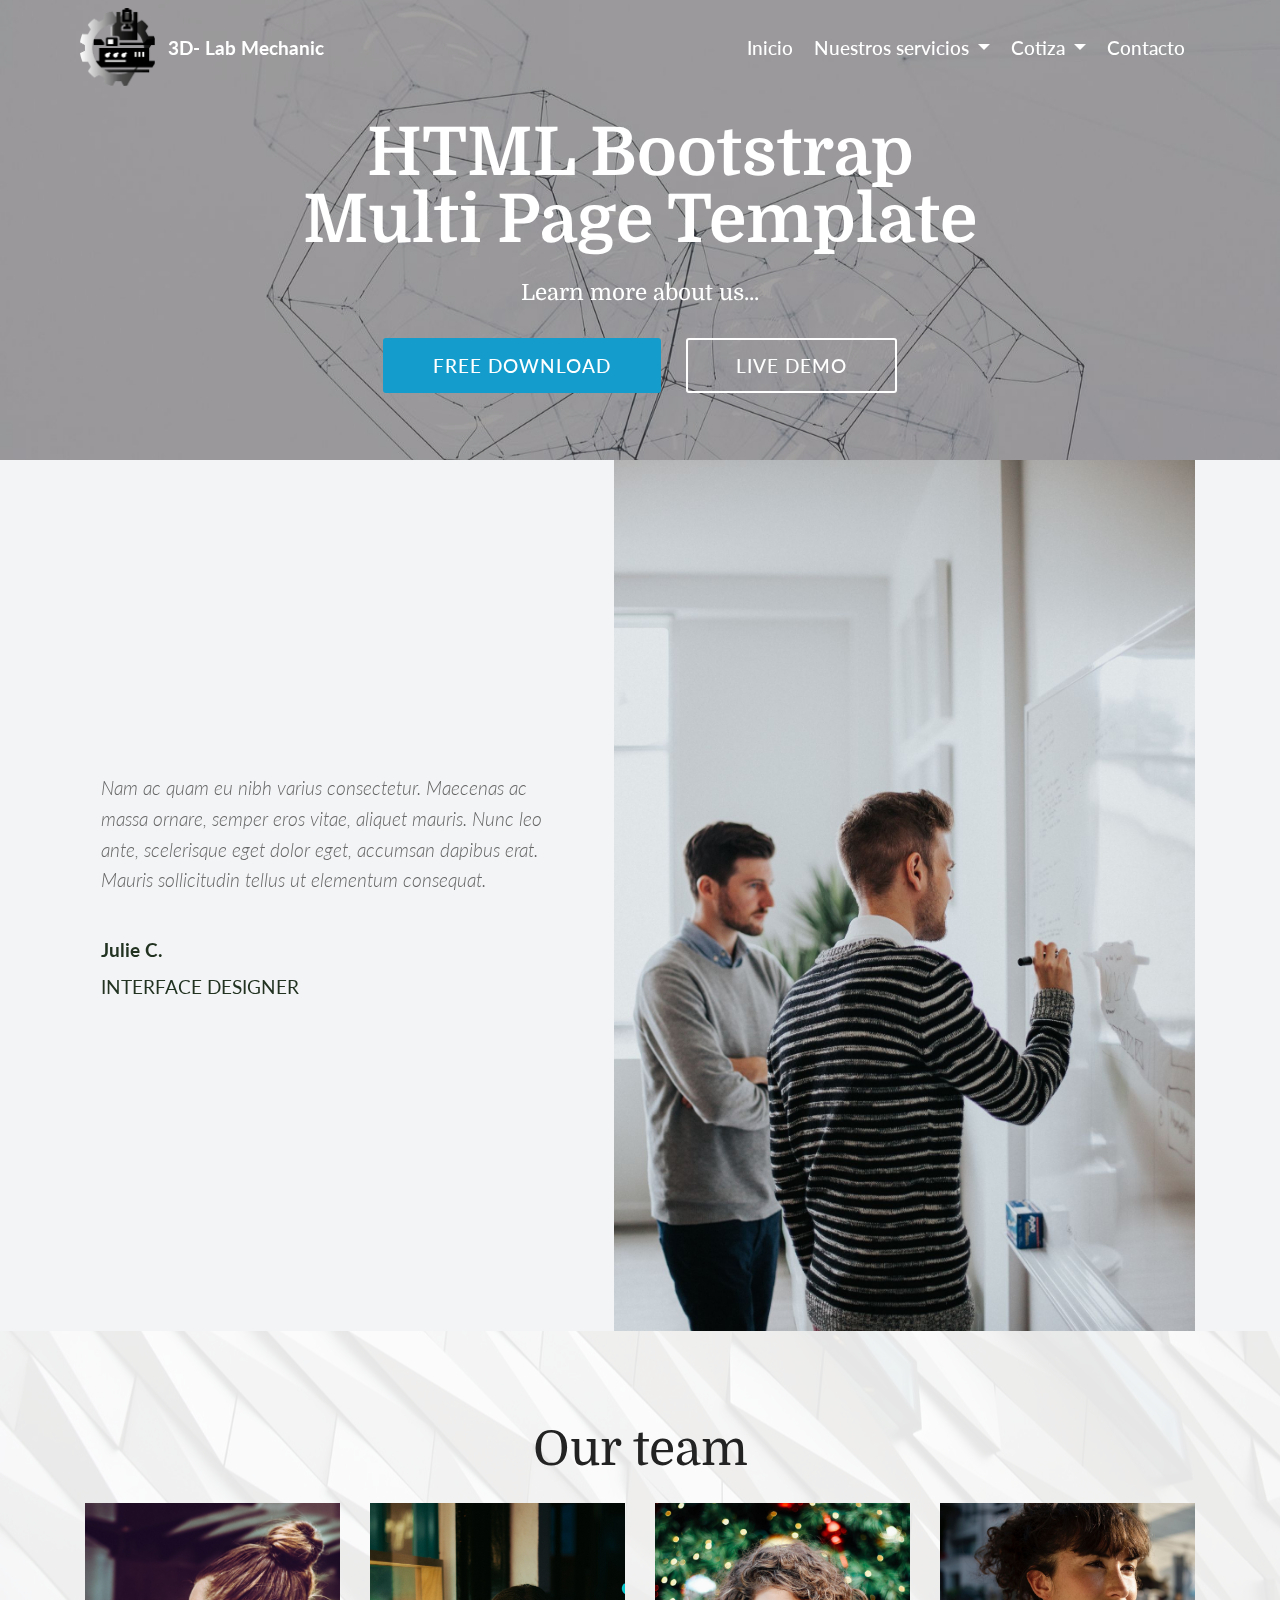
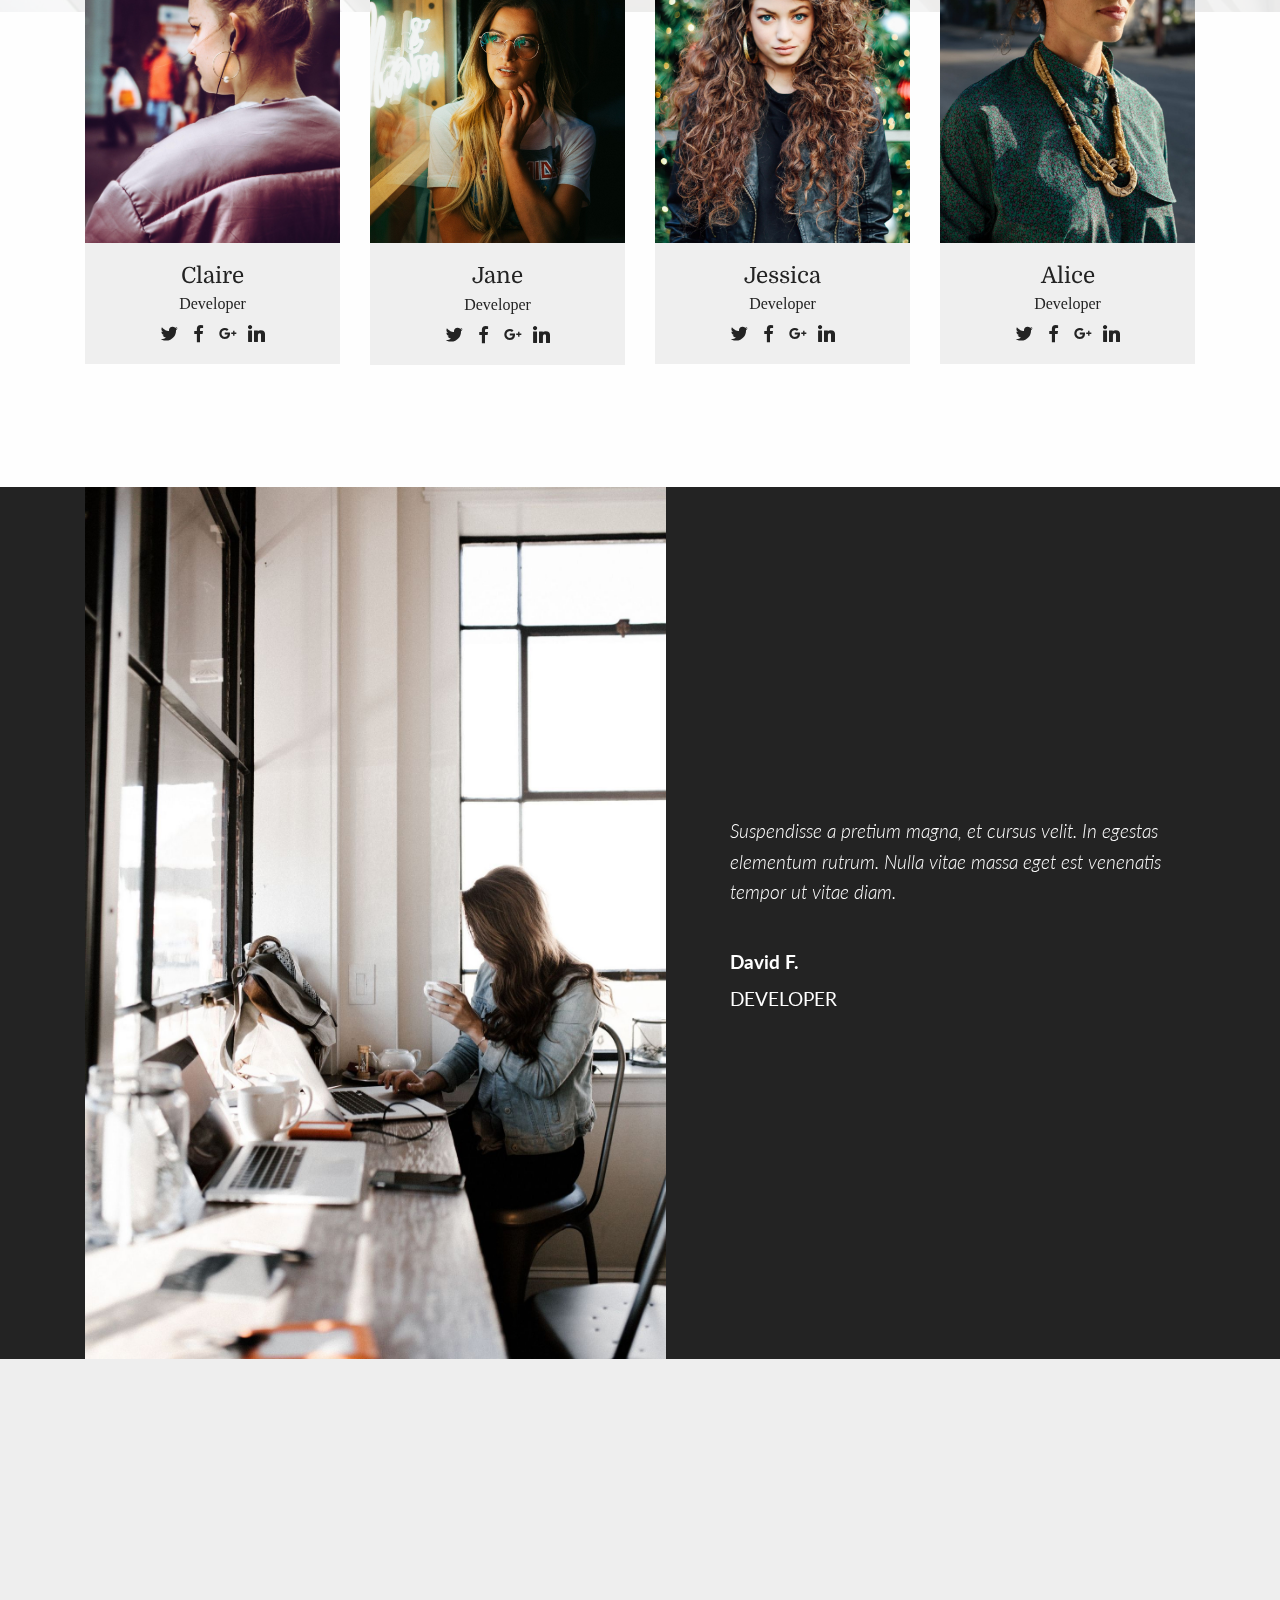
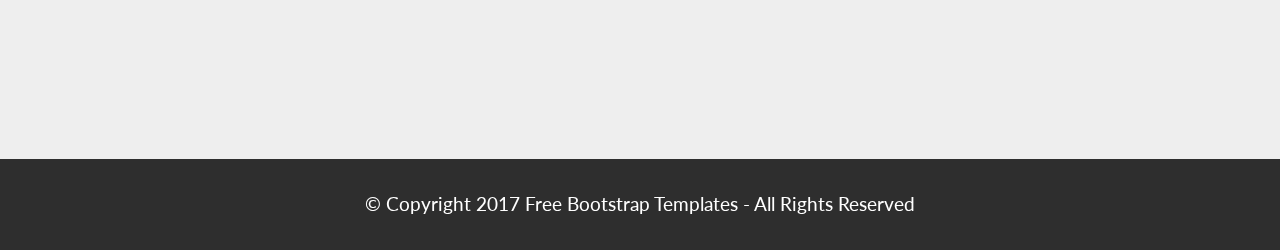
==== commit 9bb55129: "root1" ====
--- a/multi-page-template.html
+++ b/multi-page-template.html
@@ -56,7 +56,7 @@
                          <img src="assets/images/herta-152x159.png" alt="Mobirise" title="" style="height: 4.9rem;">
                     </a>
                 </span>
-                <span class="navbar-caption-wrap"><a class="navbar-caption text-white display-4" href="https://mobirise.com/bootstrap-template/">Galenbell</a></span>
+                <span class="navbar-caption-wrap"><a class="navbar-caption text-white display-4" href="https://mobirise.com/bootstrap-template/">3D- Lab Mechanic</a></span>
             </div>
         </div>
           <div class="collapse navbar-collapse" id="navbarSupportedContent">
@@ -75,7 +75,7 @@
     </nav>
 </section>
 
-<section class="engine"><a href="https://mobirise.info/p">web templates free download</a></section><section class="mbr-section content5 cid-qzaiAC1a7Y mbr-parallax-background" id="content5-d">
+<section class="engine"><a href="https://mobirise.info/j">website templates</a></section><section class="mbr-section content5 cid-qzaiAC1a7Y mbr-parallax-background" id="content5-d">
 
     
 
--- a/assets/mobirise/css/mbr-additional.css
+++ b/assets/mobirise/css/mbr-additional.css
@@ -2141,3 +2141,384 @@
   padding-bottom: 30px;
   background-color: #2e2e2e;
 }
+.cid-qyY7WBynLk .navbar {
+  padding: .5rem 0;
+  background: #232323;
+  transition: none;
+  min-height: 77px;
+}
+.cid-qyY7WBynLk .navbar-dropdown.bg-color.transparent.opened {
+  background: #232323;
+}
+.cid-qyY7WBynLk a {
+  font-style: normal;
+}
+.cid-qyY7WBynLk .nav-item span {
+  padding-right: 0.4em;
+  line-height: 0.5em;
+  vertical-align: text-bottom;
+  position: relative;
+  top: -0.2em;
+  text-decoration: none;
+}
+.cid-qyY7WBynLk .nav-item a {
+  padding: 0.7rem 0 !important;
+  margin: 0rem .65rem !important;
+}
+.cid-qyY7WBynLk .btn {
+  padding: 0.4rem 1.5rem;
+  display: inline-flex;
+  align-items: center;
+}
+.cid-qyY7WBynLk .btn .mbr-iconfont {
+  font-size: 1.6rem;
+}
+.cid-qyY7WBynLk .menu-logo {
+  margin-right: auto;
+}
+.cid-qyY7WBynLk .menu-logo .navbar-brand {
+  display: flex;
+  margin-left: 5rem;
+  padding: 0;
+  transition: padding .2s;
+  min-height: 3.8rem;
+  align-items: center;
+}
+.cid-qyY7WBynLk .menu-logo .navbar-brand .navbar-caption-wrap {
+  display: -webkit-flex;
+  -webkit-align-items: center;
+  align-items: center;
+  word-break: break-word;
+  min-width: 7rem;
+  margin: .3rem 0;
+}
+.cid-qyY7WBynLk .menu-logo .navbar-brand .navbar-caption-wrap .navbar-caption {
+  line-height: 1.2rem !important;
+  padding-right: 2rem;
+}
+.cid-qyY7WBynLk .menu-logo .navbar-brand .navbar-logo {
+  font-size: 4rem;
+  transition: font-size 0.25s;
+}
+.cid-qyY7WBynLk .menu-logo .navbar-brand .navbar-logo img {
+  display: flex;
+}
+.cid-qyY7WBynLk .menu-logo .navbar-brand .navbar-logo .mbr-iconfont {
+  transition: font-size 0.25s;
+}
+.cid-qyY7WBynLk .navbar-toggleable-sm .navbar-collapse {
+  justify-content: flex-end;
+  -webkit-justify-content: flex-end;
+  padding-right: 5rem;
+  width: auto;
+}
+.cid-qyY7WBynLk .navbar-toggleable-sm .navbar-collapse .navbar-nav {
+  flex-wrap: wrap;
+  -webkit-flex-wrap: wrap;
+  padding-left: 0;
+}
+.cid-qyY7WBynLk .navbar-toggleable-sm .navbar-collapse .navbar-nav .nav-item {
+  -webkit-align-self: center;
+  align-self: center;
+}
+.cid-qyY7WBynLk .navbar-toggleable-sm .navbar-collapse .navbar-buttons {
+  padding-left: 0;
+  padding-bottom: 0;
+}
+.cid-qyY7WBynLk .dropdown .dropdown-menu {
+  background: #232323;
+  display: none;
+  position: absolute;
+  min-width: 5rem;
+  padding-top: 1.4rem;
+  padding-bottom: 1.4rem;
+  text-align: left;
+}
+.cid-qyY7WBynLk .dropdown .dropdown-menu .dropdown-item {
+  width: auto;
+  padding: 0.235em 1.5385em 0.235em 1.5385em !important;
+}
+.cid-qyY7WBynLk .dropdown .dropdown-menu .dropdown-item::after {
+  right: 0.5rem;
+}
+.cid-qyY7WBynLk .dropdown .dropdown-menu .dropdown-submenu {
+  margin: 0;
+}
+.cid-qyY7WBynLk .dropdown.open > .dropdown-menu {
+  display: block;
+}
+.cid-qyY7WBynLk .navbar-toggleable-sm.opened:after {
+  position: absolute;
+  width: 100vw;
+  height: 100vh;
+  content: '';
+  background-color: rgba(0, 0, 0, 0.1);
+  left: 0;
+  bottom: 0;
+  transform: translateY(100%);
+  -webkit-transform: translateY(100%);
+  z-index: 1000;
+}
+.cid-qyY7WBynLk .navbar.navbar-short {
+  min-height: 60px;
+  transition: all .2s;
+}
+.cid-qyY7WBynLk .navbar.navbar-short .navbar-toggler-right {
+  top: 20px;
+}
+.cid-qyY7WBynLk .navbar.navbar-short .navbar-logo a {
+  font-size: 2.5rem !important;
+  line-height: 2.5rem;
+  transition: font-size 0.25s;
+}
+.cid-qyY7WBynLk .navbar.navbar-short .navbar-logo a .mbr-iconfont {
+  font-size: 2.5rem !important;
+}
+.cid-qyY7WBynLk .navbar.navbar-short .navbar-logo a img {
+  height: 3rem !important;
+}
+.cid-qyY7WBynLk .navbar.navbar-short .navbar-brand {
+  min-height: 3rem;
+}
+.cid-qyY7WBynLk button.navbar-toggler {
+  width: 31px;
+  height: 18px;
+  cursor: pointer;
+  transition: all .2s;
+  top: 1.5rem;
+  right: 1rem;
+}
+.cid-qyY7WBynLk button.navbar-toggler:focus {
+  outline: none;
+}
+.cid-qyY7WBynLk button.navbar-toggler .hamburger span {
+  position: absolute;
+  right: 0;
+  width: 30px;
+  height: 2px;
+  border-right: 5px;
+  background-color: #55b4d4;
+}
+.cid-qyY7WBynLk button.navbar-toggler .hamburger span:nth-child(1) {
+  top: 0;
+  transition: all .2s;
+}
+.cid-qyY7WBynLk button.navbar-toggler .hamburger span:nth-child(2) {
+  top: 8px;
+  transition: all .15s;
+}
+.cid-qyY7WBynLk button.navbar-toggler .hamburger span:nth-child(3) {
+  top: 8px;
+  transition: all .15s;
+}
+.cid-qyY7WBynLk button.navbar-toggler .hamburger span:nth-child(4) {
+  top: 16px;
+  transition: all .2s;
+}
+.cid-qyY7WBynLk nav.opened .hamburger span:nth-child(1) {
+  top: 8px;
+  width: 0;
+  opacity: 0;
+  right: 50%;
+  transition: all .2s;
+}
+.cid-qyY7WBynLk nav.opened .hamburger span:nth-child(2) {
+  -webkit-transform: rotate(45deg);
+  transform: rotate(45deg);
+  transition: all .25s;
+}
+.cid-qyY7WBynLk nav.opened .hamburger span:nth-child(3) {
+  -webkit-transform: rotate(-45deg);
+  transform: rotate(-45deg);
+  transition: all .25s;
+}
+.cid-qyY7WBynLk nav.opened .hamburger span:nth-child(4) {
+  top: 8px;
+  width: 0;
+  opacity: 0;
+  right: 50%;
+  transition: all .2s;
+}
+.cid-qyY7WBynLk .collapsed.navbar-expand {
+  flex-direction: column;
+}
+.cid-qyY7WBynLk .collapsed .btn {
+  display: flex;
+}
+.cid-qyY7WBynLk .collapsed .navbar-collapse {
+  display: none !important;
+  padding-right: 0 !important;
+}
+.cid-qyY7WBynLk .collapsed .navbar-collapse.collapsing,
+.cid-qyY7WBynLk .collapsed .navbar-collapse.show {
+  display: block !important;
+}
+.cid-qyY7WBynLk .collapsed .navbar-collapse.collapsing .navbar-nav,
+.cid-qyY7WBynLk .collapsed .navbar-collapse.show .navbar-nav {
+  display: block;
+  text-align: center;
+}
+.cid-qyY7WBynLk .collapsed .navbar-collapse.collapsing .navbar-nav .nav-item,
+.cid-qyY7WBynLk .collapsed .navbar-collapse.show .navbar-nav .nav-item {
+  clear: both;
+}
+.cid-qyY7WBynLk .collapsed .navbar-collapse.collapsing .navbar-nav .nav-item:last-child,
+.cid-qyY7WBynLk .collapsed .navbar-collapse.show .navbar-nav .nav-item:last-child {
+  margin-bottom: 1rem;
+}
+.cid-qyY7WBynLk .collapsed .navbar-collapse.collapsing .navbar-buttons,
+.cid-qyY7WBynLk .collapsed .navbar-collapse.show .navbar-buttons {
+  text-align: center;
+}
+.cid-qyY7WBynLk .collapsed .navbar-collapse.collapsing .navbar-buttons:last-child,
+.cid-qyY7WBynLk .collapsed .navbar-collapse.show .navbar-buttons:last-child {
+  margin-bottom: 1rem;
+}
+.cid-qyY7WBynLk .collapsed button.navbar-toggler {
+  display: block;
+}
+.cid-qyY7WBynLk .collapsed .navbar-brand {
+  margin-left: 1rem !important;
+}
+.cid-qyY7WBynLk .collapsed .navbar-toggleable-sm {
+  flex-direction: column;
+  -webkit-flex-direction: column;
+}
+.cid-qyY7WBynLk .collapsed .dropdown .dropdown-menu {
+  width: 100%;
+  text-align: center;
+  position: relative;
+  opacity: 0;
+  display: block;
+  height: 0;
+  visibility: hidden;
+  padding: 0;
+  transition-duration: .5s;
+  transition-property: opacity,padding,height;
+}
+.cid-qyY7WBynLk .collapsed .dropdown.open > .dropdown-menu {
+  position: relative;
+  opacity: 1;
+  height: auto;
+  padding: 1.4rem 0;
+  visibility: visible;
+}
+.cid-qyY7WBynLk .collapsed .dropdown .dropdown-submenu {
+  left: 0;
+  text-align: center;
+  width: 100%;
+}
+.cid-qyY7WBynLk .collapsed .dropdown .dropdown-toggle[data-toggle="dropdown-submenu"]::after {
+  margin-top: 0;
+  position: inherit;
+  right: 0;
+  top: 50%;
+  display: inline-block;
+  width: 0;
+  height: 0;
+  margin-left: .3em;
+  vertical-align: middle;
+  content: "";
+  border-top: .30em solid;
+  border-right: .30em solid transparent;
+  border-left: .30em solid transparent;
+}
+@media (max-width: 991px) {
+  .cid-qyY7WBynLk .navbar-expand {
+    flex-direction: column;
+  }
+  .cid-qyY7WBynLk img {
+    height: 3.8rem !important;
+  }
+  .cid-qyY7WBynLk .btn {
+    display: flex;
+  }
+  .cid-qyY7WBynLk button.navbar-toggler {
+    display: block;
+  }
+  .cid-qyY7WBynLk .navbar-brand {
+    margin-left: 1rem !important;
+  }
+  .cid-qyY7WBynLk .navbar-toggleable-sm {
+    flex-direction: column;
+    -webkit-flex-direction: column;
+  }
+  .cid-qyY7WBynLk .navbar-collapse {
+    display: none !important;
+    padding-right: 0 !important;
+  }
+  .cid-qyY7WBynLk .navbar-collapse.collapsing,
+  .cid-qyY7WBynLk .navbar-collapse.show {
+    display: block !important;
+  }
+  .cid-qyY7WBynLk .navbar-collapse.collapsing .navbar-nav,
+  .cid-qyY7WBynLk .navbar-collapse.show .navbar-nav {
+    display: block;
+    text-align: center;
+  }
+  .cid-qyY7WBynLk .navbar-collapse.collapsing .navbar-nav .nav-item,
+  .cid-qyY7WBynLk .navbar-collapse.show .navbar-nav .nav-item {
+    clear: both;
+  }
+  .cid-qyY7WBynLk .navbar-collapse.collapsing .navbar-nav .nav-item:last-child,
+  .cid-qyY7WBynLk .navbar-collapse.show .navbar-nav .nav-item:last-child {
+    margin-bottom: 1rem;
+  }
+  .cid-qyY7WBynLk .navbar-collapse.collapsing .navbar-buttons,
+  .cid-qyY7WBynLk .navbar-collapse.show .navbar-buttons {
+    text-align: center;
+  }
+  .cid-qyY7WBynLk .navbar-collapse.collapsing .navbar-buttons:last-child,
+  .cid-qyY7WBynLk .navbar-collapse.show .navbar-buttons:last-child {
+    margin-bottom: 1rem;
+  }
+  .cid-qyY7WBynLk .dropdown .dropdown-menu {
+    width: 100%;
+    text-align: center;
+    position: relative;
+    opacity: 0;
+    display: block;
+    height: 0;
+    visibility: hidden;
+    padding: 0;
+    transition-duration: .5s;
+    transition-property: opacity,padding,height;
+  }
+  .cid-qyY7WBynLk .dropdown.open > .dropdown-menu {
+    position: relative;
+    opacity: 1;
+    height: auto;
+    padding: 1.4rem 0;
+    visibility: visible;
+  }
+  .cid-qyY7WBynLk .dropdown .dropdown-submenu {
+    left: 0;
+    text-align: center;
+    width: 100%;
+  }
+  .cid-qyY7WBynLk .dropdown .dropdown-toggle[data-toggle="dropdown-submenu"]::after {
+    margin-top: 0;
+    position: inherit;
+    right: 0;
+    top: 50%;
+    display: inline-block;
+    width: 0;
+    height: 0;
+    margin-left: .3em;
+    vertical-align: middle;
+    content: "";
+    border-top: .30em solid;
+    border-right: .30em solid transparent;
+    border-left: .30em solid transparent;
+  }
+}
+@media (min-width: 767px) {
+  .cid-qyY7WBynLk .menu-logo {
+    flex-shrink: 0;
+  }
+}
+.cid-qzakYiRxfz {
+  padding-top: 30px;
+  padding-bottom: 30px;
+  background-color: #2e2e2e;
+}
--- a/assets/mobirise/css/mbr-additional.css
+++ b/assets/mobirise/css/mbr-additional.css
@@ -2141,3 +2141,384 @@
   padding-bottom: 30px;
   background-color: #2e2e2e;
 }
+.cid-qyY7WBynLk .navbar {
+  padding: .5rem 0;
+  background: #232323;
+  transition: none;
+  min-height: 77px;
+}
+.cid-qyY7WBynLk .navbar-dropdown.bg-color.transparent.opened {
+  background: #232323;
+}
+.cid-qyY7WBynLk a {
+  font-style: normal;
+}
+.cid-qyY7WBynLk .nav-item span {
+  padding-right: 0.4em;
+  line-height: 0.5em;
+  vertical-align: text-bottom;
+  position: relative;
+  top: -0.2em;
+  text-decoration: none;
+}
+.cid-qyY7WBynLk .nav-item a {
+  padding: 0.7rem 0 !important;
+  margin: 0rem .65rem !important;
+}
+.cid-qyY7WBynLk .btn {
+  padding: 0.4rem 1.5rem;
+  display: inline-flex;
+  align-items: center;
+}
+.cid-qyY7WBynLk .btn .mbr-iconfont {
+  font-size: 1.6rem;
+}
+.cid-qyY7WBynLk .menu-logo {
+  margin-right: auto;
+}
+.cid-qyY7WBynLk .menu-logo .navbar-brand {
+  display: flex;
+  margin-left: 5rem;
+  padding: 0;
+  transition: padding .2s;
+  min-height: 3.8rem;
+  align-items: center;
+}
+.cid-qyY7WBynLk .menu-logo .navbar-brand .navbar-caption-wrap {
+  display: -webkit-flex;
+  -webkit-align-items: center;
+  align-items: center;
+  word-break: break-word;
+  min-width: 7rem;
+  margin: .3rem 0;
+}
+.cid-qyY7WBynLk .menu-logo .navbar-brand .navbar-caption-wrap .navbar-caption {
+  line-height: 1.2rem !important;
+  padding-right: 2rem;
+}
+.cid-qyY7WBynLk .menu-logo .navbar-brand .navbar-logo {
+  font-size: 4rem;
+  transition: font-size 0.25s;
+}
+.cid-qyY7WBynLk .menu-logo .navbar-brand .navbar-logo img {
+  display: flex;
+}
+.cid-qyY7WBynLk .menu-logo .navbar-brand .navbar-logo .mbr-iconfont {
+  transition: font-size 0.25s;
+}
+.cid-qyY7WBynLk .navbar-toggleable-sm .navbar-collapse {
+  justify-content: flex-end;
+  -webkit-justify-content: flex-end;
+  padding-right: 5rem;
+  width: auto;
+}
+.cid-qyY7WBynLk .navbar-toggleable-sm .navbar-collapse .navbar-nav {
+  flex-wrap: wrap;
+  -webkit-flex-wrap: wrap;
+  padding-left: 0;
+}
+.cid-qyY7WBynLk .navbar-toggleable-sm .navbar-collapse .navbar-nav .nav-item {
+  -webkit-align-self: center;
+  align-self: center;
+}
+.cid-qyY7WBynLk .navbar-toggleable-sm .navbar-collapse .navbar-buttons {
+  padding-left: 0;
+  padding-bottom: 0;
+}
+.cid-qyY7WBynLk .dropdown .dropdown-menu {
+  background: #232323;
+  display: none;
+  position: absolute;
+  min-width: 5rem;
+  padding-top: 1.4rem;
+  padding-bottom: 1.4rem;
+  text-align: left;
+}
+.cid-qyY7WBynLk .dropdown .dropdown-menu .dropdown-item {
+  width: auto;
+  padding: 0.235em 1.5385em 0.235em 1.5385em !important;
+}
+.cid-qyY7WBynLk .dropdown .dropdown-menu .dropdown-item::after {
+  right: 0.5rem;
+}
+.cid-qyY7WBynLk .dropdown .dropdown-menu .dropdown-submenu {
+  margin: 0;
+}
+.cid-qyY7WBynLk .dropdown.open > .dropdown-menu {
+  display: block;
+}
+.cid-qyY7WBynLk .navbar-toggleable-sm.opened:after {
+  position: absolute;
+  width: 100vw;
+  height: 100vh;
+  content: '';
+  background-color: rgba(0, 0, 0, 0.1);
+  left: 0;
+  bottom: 0;
+  transform: translateY(100%);
+  -webkit-transform: translateY(100%);
+  z-index: 1000;
+}
+.cid-qyY7WBynLk .navbar.navbar-short {
+  min-height: 60px;
+  transition: all .2s;
+}
+.cid-qyY7WBynLk .navbar.navbar-short .navbar-toggler-right {
+  top: 20px;
+}
+.cid-qyY7WBynLk .navbar.navbar-short .navbar-logo a {
+  font-size: 2.5rem !important;
+  line-height: 2.5rem;
+  transition: font-size 0.25s;
+}
+.cid-qyY7WBynLk .navbar.navbar-short .navbar-logo a .mbr-iconfont {
+  font-size: 2.5rem !important;
+}
+.cid-qyY7WBynLk .navbar.navbar-short .navbar-logo a img {
+  height: 3rem !important;
+}
+.cid-qyY7WBynLk .navbar.navbar-short .navbar-brand {
+  min-height: 3rem;
+}
+.cid-qyY7WBynLk button.navbar-toggler {
+  width: 31px;
+  height: 18px;
+  cursor: pointer;
+  transition: all .2s;
+  top: 1.5rem;
+  right: 1rem;
+}
+.cid-qyY7WBynLk button.navbar-toggler:focus {
+  outline: none;
+}
+.cid-qyY7WBynLk button.navbar-toggler .hamburger span {
+  position: absolute;
+  right: 0;
+  width: 30px;
+  height: 2px;
+  border-right: 5px;
+  background-color: #55b4d4;
+}
+.cid-qyY7WBynLk button.navbar-toggler .hamburger span:nth-child(1) {
+  top: 0;
+  transition: all .2s;
+}
+.cid-qyY7WBynLk button.navbar-toggler .hamburger span:nth-child(2) {
+  top: 8px;
+  transition: all .15s;
+}
+.cid-qyY7WBynLk button.navbar-toggler .hamburger span:nth-child(3) {
+  top: 8px;
+  transition: all .15s;
+}
+.cid-qyY7WBynLk button.navbar-toggler .hamburger span:nth-child(4) {
+  top: 16px;
+  transition: all .2s;
+}
+.cid-qyY7WBynLk nav.opened .hamburger span:nth-child(1) {
+  top: 8px;
+  width: 0;
+  opacity: 0;
+  right: 50%;
+  transition: all .2s;
+}
+.cid-qyY7WBynLk nav.opened .hamburger span:nth-child(2) {
+  -webkit-transform: rotate(45deg);
+  transform: rotate(45deg);
+  transition: all .25s;
+}
+.cid-qyY7WBynLk nav.opened .hamburger span:nth-child(3) {
+  -webkit-transform: rotate(-45deg);
+  transform: rotate(-45deg);
+  transition: all .25s;
+}
+.cid-qyY7WBynLk nav.opened .hamburger span:nth-child(4) {
+  top: 8px;
+  width: 0;
+  opacity: 0;
+  right: 50%;
+  transition: all .2s;
+}
+.cid-qyY7WBynLk .collapsed.navbar-expand {
+  flex-direction: column;
+}
+.cid-qyY7WBynLk .collapsed .btn {
+  display: flex;
+}
+.cid-qyY7WBynLk .collapsed .navbar-collapse {
+  display: none !important;
+  padding-right: 0 !important;
+}
+.cid-qyY7WBynLk .collapsed .navbar-collapse.collapsing,
+.cid-qyY7WBynLk .collapsed .navbar-collapse.show {
+  display: block !important;
+}
+.cid-qyY7WBynLk .collapsed .navbar-collapse.collapsing .navbar-nav,
+.cid-qyY7WBynLk .collapsed .navbar-collapse.show .navbar-nav {
+  display: block;
+  text-align: center;
+}
+.cid-qyY7WBynLk .collapsed .navbar-collapse.collapsing .navbar-nav .nav-item,
+.cid-qyY7WBynLk .collapsed .navbar-collapse.show .navbar-nav .nav-item {
+  clear: both;
+}
+.cid-qyY7WBynLk .collapsed .navbar-collapse.collapsing .navbar-nav .nav-item:last-child,
+.cid-qyY7WBynLk .collapsed .navbar-collapse.show .navbar-nav .nav-item:last-child {
+  margin-bottom: 1rem;
+}
+.cid-qyY7WBynLk .collapsed .navbar-collapse.collapsing .navbar-buttons,
+.cid-qyY7WBynLk .collapsed .navbar-collapse.show .navbar-buttons {
+  text-align: center;
+}
+.cid-qyY7WBynLk .collapsed .navbar-collapse.collapsing .navbar-buttons:last-child,
+.cid-qyY7WBynLk .collapsed .navbar-collapse.show .navbar-buttons:last-child {
+  margin-bottom: 1rem;
+}
+.cid-qyY7WBynLk .collapsed button.navbar-toggler {
+  display: block;
+}
+.cid-qyY7WBynLk .collapsed .navbar-brand {
+  margin-left: 1rem !important;
+}
+.cid-qyY7WBynLk .collapsed .navbar-toggleable-sm {
+  flex-direction: column;
+  -webkit-flex-direction: column;
+}
+.cid-qyY7WBynLk .collapsed .dropdown .dropdown-menu {
+  width: 100%;
+  text-align: center;
+  position: relative;
+  opacity: 0;
+  display: block;
+  height: 0;
+  visibility: hidden;
+  padding: 0;
+  transition-duration: .5s;
+  transition-property: opacity,padding,height;
+}
+.cid-qyY7WBynLk .collapsed .dropdown.open > .dropdown-menu {
+  position: relative;
+  opacity: 1;
+  height: auto;
+  padding: 1.4rem 0;
+  visibility: visible;
+}
+.cid-qyY7WBynLk .collapsed .dropdown .dropdown-submenu {
+  left: 0;
+  text-align: center;
+  width: 100%;
+}
+.cid-qyY7WBynLk .collapsed .dropdown .dropdown-toggle[data-toggle="dropdown-submenu"]::after {
+  margin-top: 0;
+  position: inherit;
+  right: 0;
+  top: 50%;
+  display: inline-block;
+  width: 0;
+  height: 0;
+  margin-left: .3em;
+  vertical-align: middle;
+  content: "";
+  border-top: .30em solid;
+  border-right: .30em solid transparent;
+  border-left: .30em solid transparent;
+}
+@media (max-width: 991px) {
+  .cid-qyY7WBynLk .navbar-expand {
+    flex-direction: column;
+  }
+  .cid-qyY7WBynLk img {
+    height: 3.8rem !important;
+  }
+  .cid-qyY7WBynLk .btn {
+    display: flex;
+  }
+  .cid-qyY7WBynLk button.navbar-toggler {
+    display: block;
+  }
+  .cid-qyY7WBynLk .navbar-brand {
+    margin-left: 1rem !important;
+  }
+  .cid-qyY7WBynLk .navbar-toggleable-sm {
+    flex-direction: column;
+    -webkit-flex-direction: column;
+  }
+  .cid-qyY7WBynLk .navbar-collapse {
+    display: none !important;
+    padding-right: 0 !important;
+  }
+  .cid-qyY7WBynLk .navbar-collapse.collapsing,
+  .cid-qyY7WBynLk .navbar-collapse.show {
+    display: block !important;
+  }
+  .cid-qyY7WBynLk .navbar-collapse.collapsing .navbar-nav,
+  .cid-qyY7WBynLk .navbar-collapse.show .navbar-nav {
+    display: block;
+    text-align: center;
+  }
+  .cid-qyY7WBynLk .navbar-collapse.collapsing .navbar-nav .nav-item,
+  .cid-qyY7WBynLk .navbar-collapse.show .navbar-nav .nav-item {
+    clear: both;
+  }
+  .cid-qyY7WBynLk .navbar-collapse.collapsing .navbar-nav .nav-item:last-child,
+  .cid-qyY7WBynLk .navbar-collapse.show .navbar-nav .nav-item:last-child {
+    margin-bottom: 1rem;
+  }
+  .cid-qyY7WBynLk .navbar-collapse.collapsing .navbar-buttons,
+  .cid-qyY7WBynLk .navbar-collapse.show .navbar-buttons {
+    text-align: center;
+  }
+  .cid-qyY7WBynLk .navbar-collapse.collapsing .navbar-buttons:last-child,
+  .cid-qyY7WBynLk .navbar-collapse.show .navbar-buttons:last-child {
+    margin-bottom: 1rem;
+  }
+  .cid-qyY7WBynLk .dropdown .dropdown-menu {
+    width: 100%;
+    text-align: center;
+    position: relative;
+    opacity: 0;
+    display: block;
+    height: 0;
+    visibility: hidden;
+    padding: 0;
+    transition-duration: .5s;
+    transition-property: opacity,padding,height;
+  }
+  .cid-qyY7WBynLk .dropdown.open > .dropdown-menu {
+    position: relative;
+    opacity: 1;
+    height: auto;
+    padding: 1.4rem 0;
+    visibility: visible;
+  }
+  .cid-qyY7WBynLk .dropdown .dropdown-submenu {
+    left: 0;
+    text-align: center;
+    width: 100%;
+  }
+  .cid-qyY7WBynLk .dropdown .dropdown-toggle[data-toggle="dropdown-submenu"]::after {
+    margin-top: 0;
+    position: inherit;
+    right: 0;
+    top: 50%;
+    display: inline-block;
+    width: 0;
+    height: 0;
+    margin-left: .3em;
+    vertical-align: middle;
+    content: "";
+    border-top: .30em solid;
+    border-right: .30em solid transparent;
+    border-left: .30em solid transparent;
+  }
+}
+@media (min-width: 767px) {
+  .cid-qyY7WBynLk .menu-logo {
+    flex-shrink: 0;
+  }
+}
+.cid-qzakYiRxfz {
+  padding-top: 30px;
+  padding-bottom: 30px;
+  background-color: #2e2e2e;
+}
